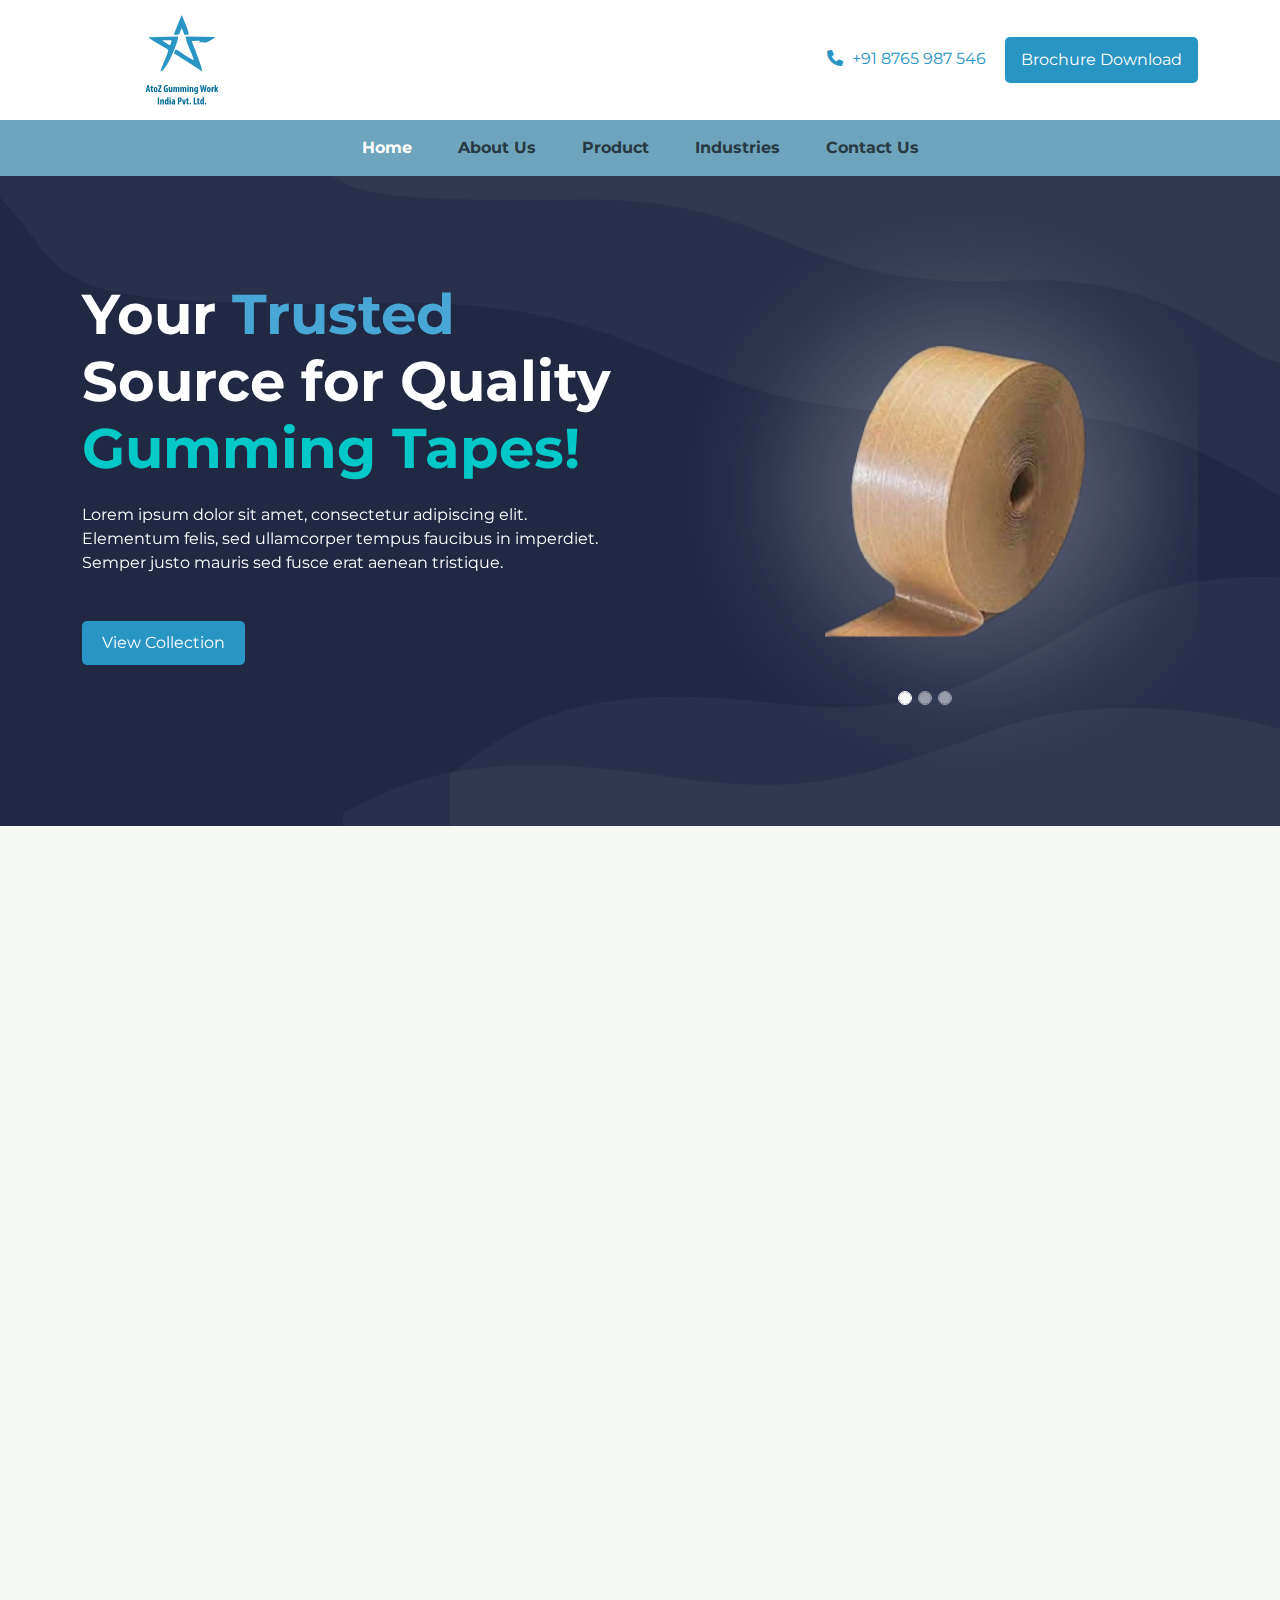
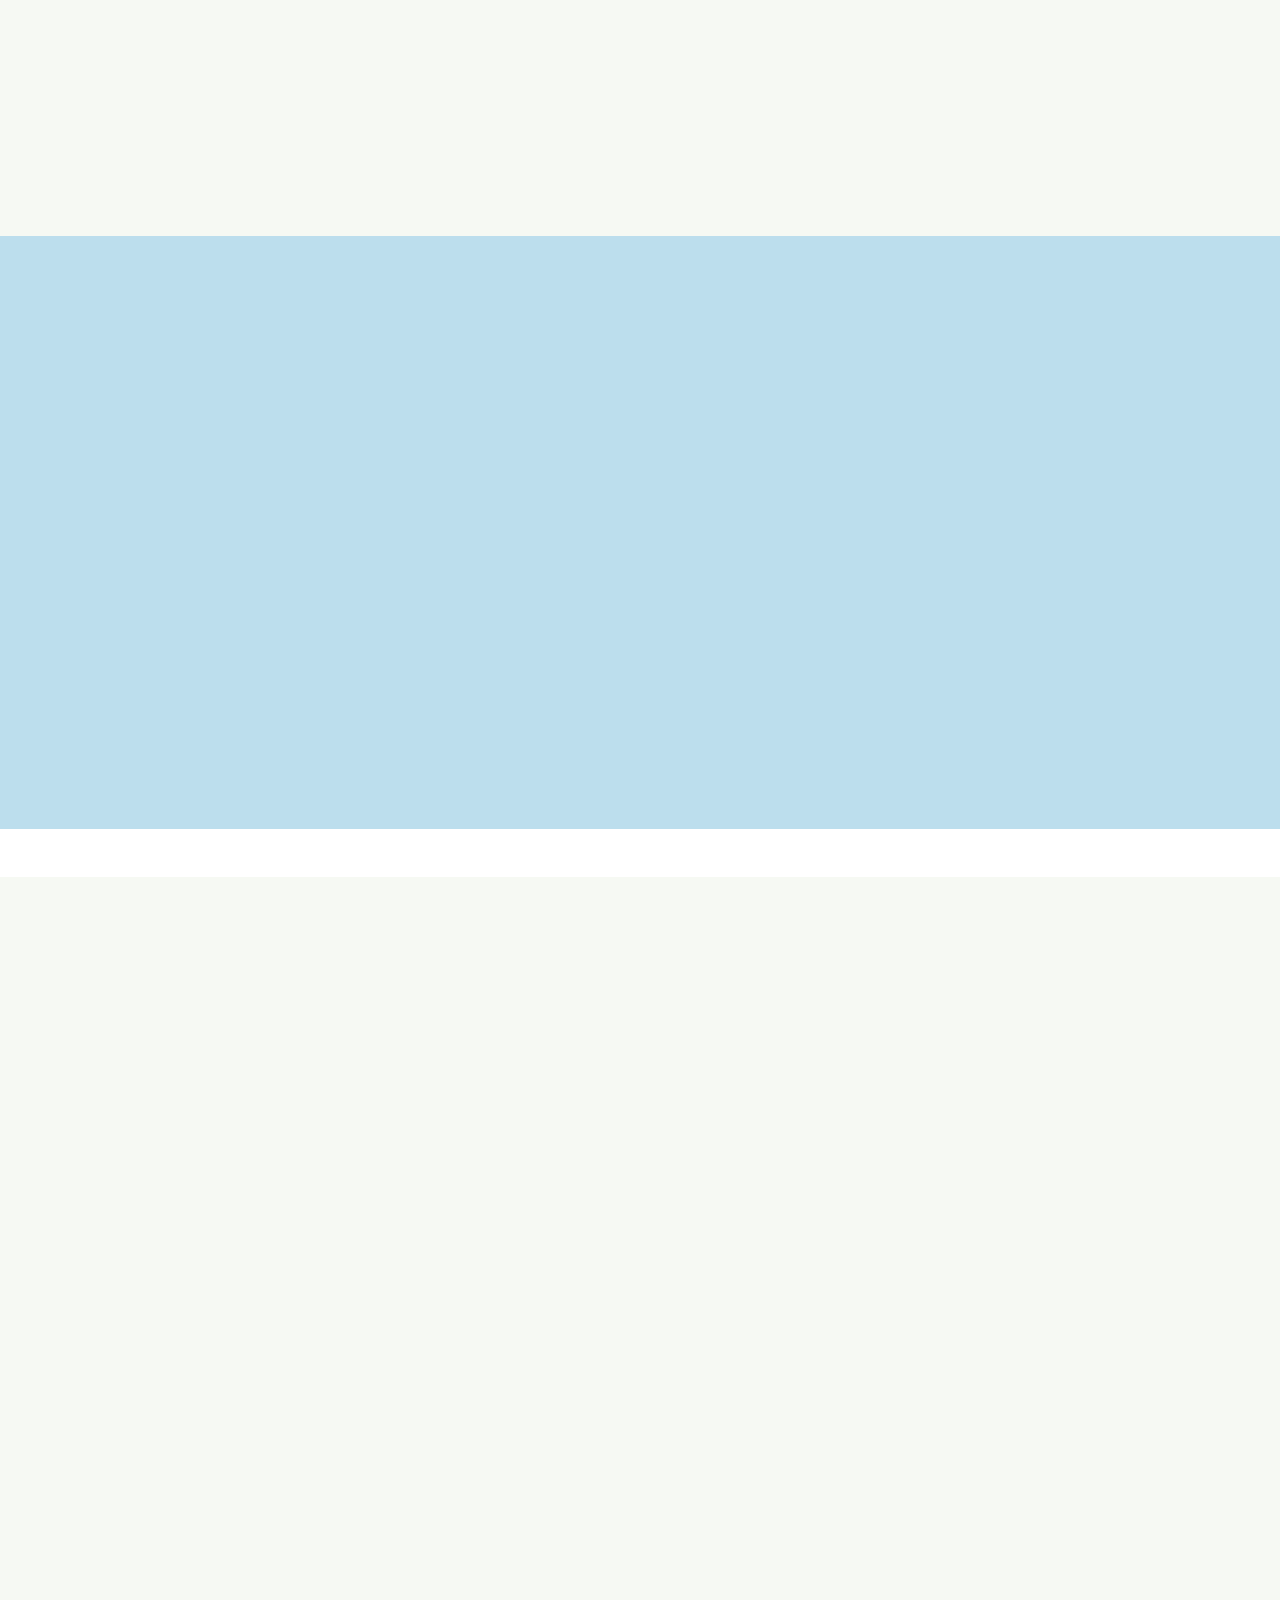
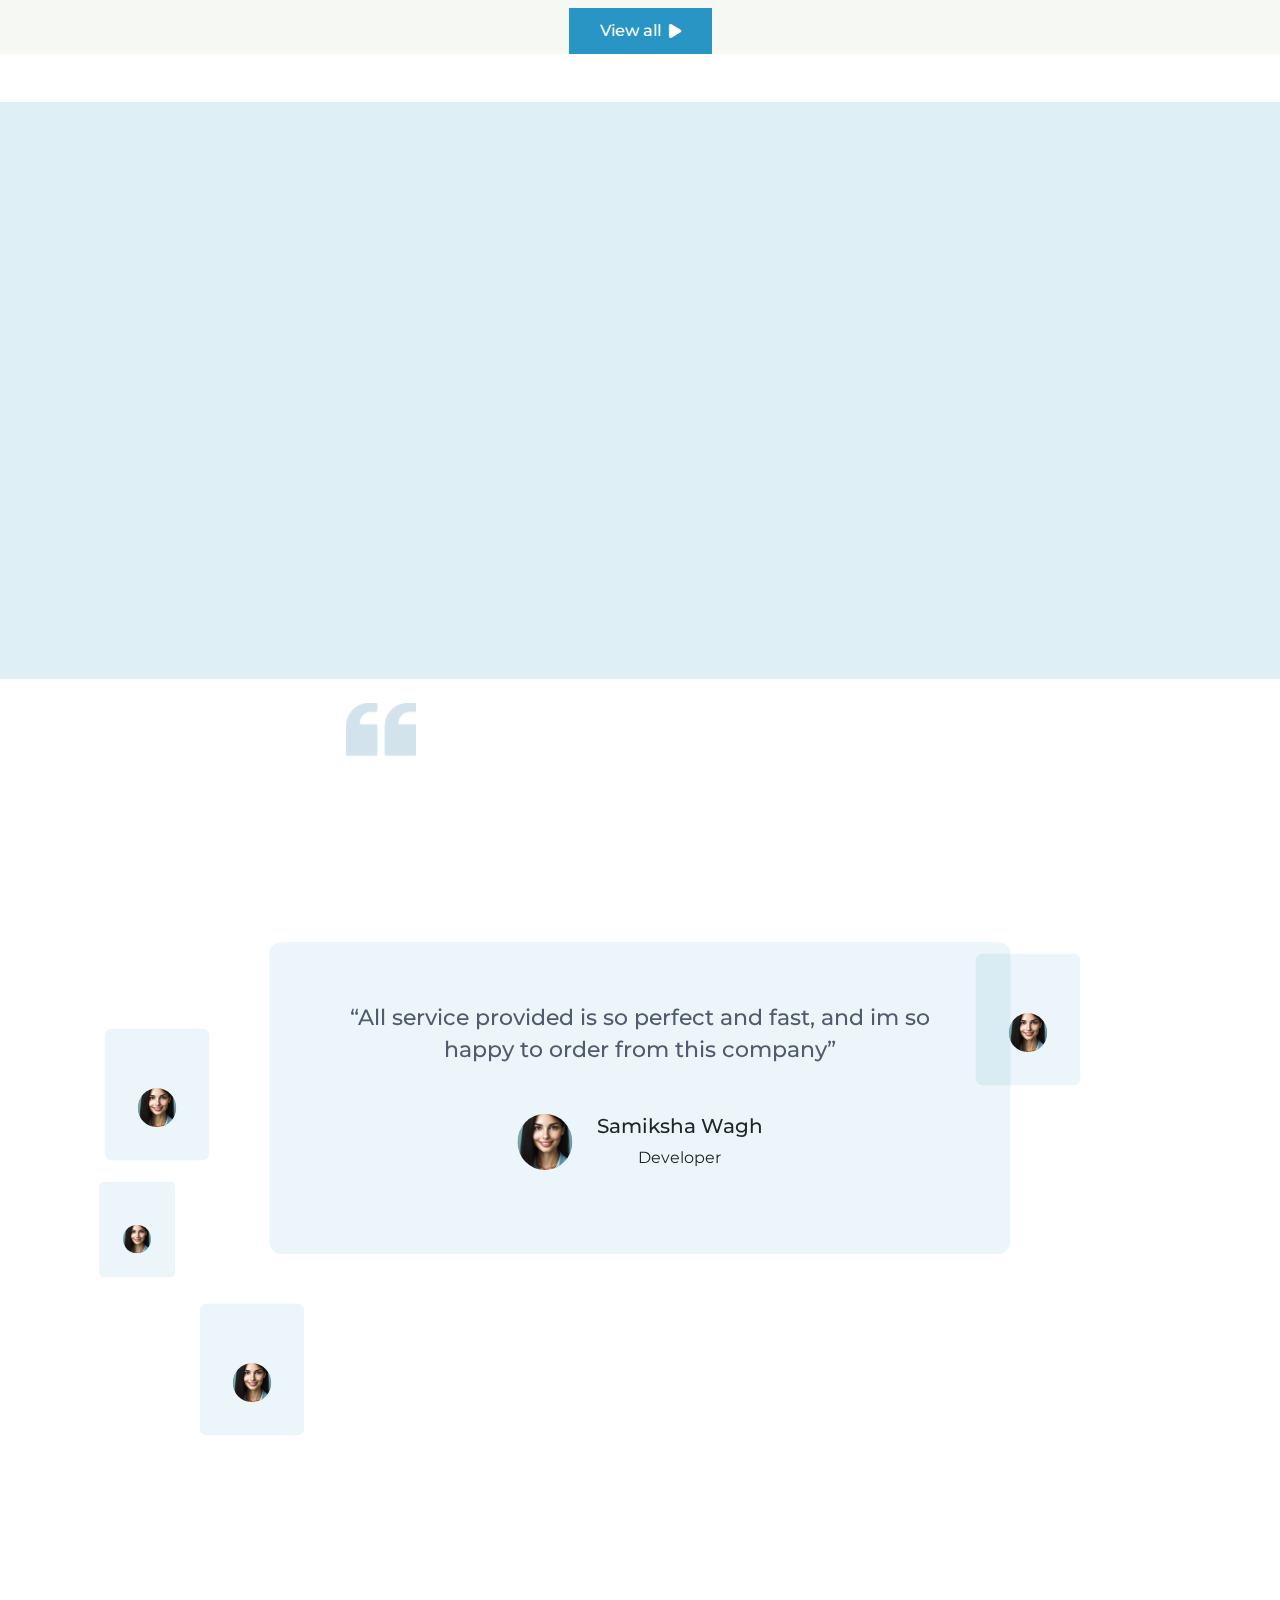
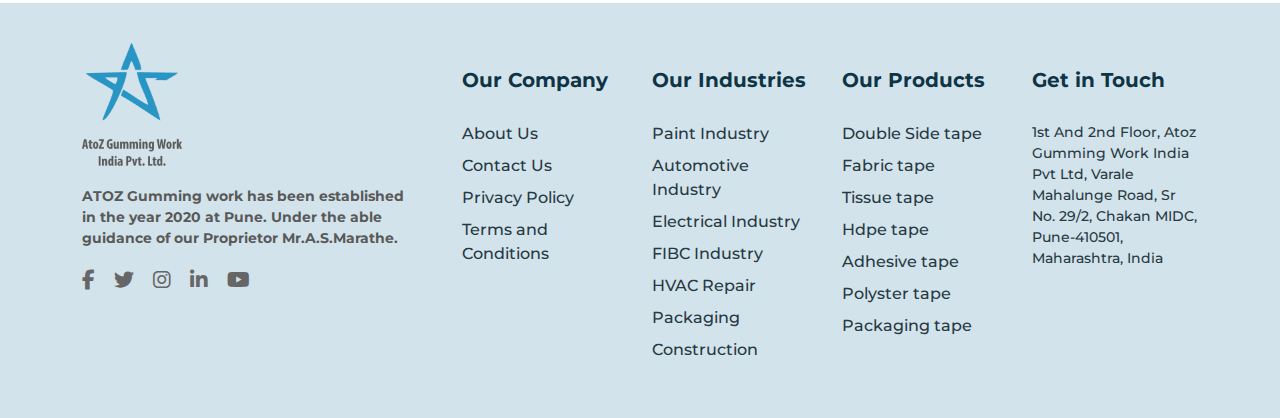
==== index.html @ 35d19d27 "1366 side resloution" ====
<!DOCTYPE html>
<html lang="en">

<head>
    <meta charset="UTF-8">
    <meta name="viewport" content="width=device-width, initial-scale=1.0">
    <title>Gumming Tapes</title>
    <link href="https://cdn.jsdelivr.net/npm/bootstrap@5.3.0-alpha1/dist/css/bootstrap.min.css" rel="stylesheet">
    <link rel="stylesheet" href=" https://cdnjs.cloudflare.com/ajax/libs/font-awesome/6.6.0/css/all.min.css">
    <link rel="stylesheet" href="style.css">
    <!-- AOS Animation CSS -->
    <link href="https://cdn.jsdelivr.net/npm/aos@2.3.4/dist/aos.css" rel="stylesheet">
</head>

<body>

    <!-- Header Top Bar -->
    <div class="container">
        <div class="top-bar d-flex justify-content-between align-items-center">
            <div class="logo">
                <img src="/assets/images/Logo.svg" alt="Logo">
            </div>
            <div>
                <span class="contact-info"><i class="fa fa-phone"></i> +91 8765 987 546</span>
                <a href="#" class="btn btn-brochure">Brochure Download</a>
            </div>
        </div>
    </div>

    <!-- Navbar Section -->
    <nav class="navbar-section navbar navbar-expand-lg">
        <div class="container">
            <button class="navbar-toggler ms-auto" type="button" data-bs-toggle="collapse" data-bs-target="#navbarNav"
                aria-controls="navbarNav" aria-expanded="false" aria-label="Toggle navigation">
                <span class="navbar-toggler-icon"></span>
            </button>
            <div class="collapse navbar-collapse justify-content-center" id="navbarNav">
                <ul class="navbar-nav">
                    <li class="nav-item">
                        <a class="nav-link active" href="index.html">Home</a>
                    </li>
                    <li class="nav-item">
                        <a class="nav-link" href="about-us.html">About Us</a>
                    </li>
                    <li class="nav-item">
                        <a class="nav-link" href="product-page.html">Product</a>
                    </li>
                    <li class="nav-item">
                        <a class="nav-link" href="industry.html">Industries</a>
                    </li>
                    <li class="nav-item">
                        <a class="nav-link" href="contact-us.html">Contact Us</a>
                    </li>
                </ul>
            </div>
        </div>
    </nav>

    <!-- Hero Section -->
    <section class="hero-section">
        <div class="container">
            <div class="row ">
                <div class="col-md-6 text-center text-md-start" data-aos="fade-up">
                    <div class="herotop">
                        <h1 class="head-textusk">Your <span class="trusted">Trusted</span> <br> Source for Quality <br>
                            <span class="gumming">Gumming Tapes!</span></h1>
                        <p>Lorem ipsum dolor sit amet, consectetur adipiscing elit. Elementum felis, sed ullamcorper
                            tempus faucibus in imperdiet. Semper justo mauris sed fusce erat aenean tristique.</p>
                        <button class="btn-view-collection">View Collection</button>
                    </div>
                </div>

                <div class="col-md-6 text-center" data-aos="fade-up">
                    <div id="imageCarousel" class="carousel slide" data-bs-ride="carousel" data-bs-interval="2000">
                        <!-- Carousel Inner with Images -->
                        <div class="carousel-inner">
                            <div class="carousel-item active">
                                <img src="/assets/images/home-img.png" class="image-slid d-block w-100"
                                    alt="Gumming Tape 1">
                            </div>
                            <div class="carousel-item">
                                <img src="/assets/images/home-img.png" class="image-slid d-block w-100"
                                    alt="Gumming Tape 2">
                            </div>
                            <div class="carousel-item">
                                <img src="/assets/images/home-img.png" class="image-slid d-block w-100"
                                    alt="Gumming Tape 3">
                            </div>
                        </div>

                        <!-- Carousel Indicators (White Dots) -->
                        <div class="carousel-indicators">
                            <button type="button" data-bs-target="#imageCarousel" data-bs-slide-to="0" class="active"
                                aria-current="true"></button>
                            <button type="button" data-bs-target="#imageCarousel" data-bs-slide-to="1"></button>
                            <button type="button" data-bs-target="#imageCarousel" data-bs-slide-to="2"></button>
                        </div>
                    </div>
                </div>

            </div>
        </div>
    </section>

    <section class="who-we-are"style="background-color: #F6F9F3;">
        <div class="container">
            <div class="who-title text-center" data-aos="fade-up">
                <h4>Who We Are</h4>
            </div>

            <div class="row align-items-center">
                <div class="col-lg-4 col-md-6 text-center text-md-start" data-aos="fade-up">
                    <div class="who-imgg">
                        <img src="/assets/images/who-we-are1.png" alt="">
                    </div>
                </div>

                <div class="col-lg-8 col-md-6 text-center text-md-start" data-aos="fade-up">
                    <div class="who-we-are-content">
                        <h2 class="who-we-are-title">Your Trusted Gumming Tape Experts!</h2>
                        <p class="who-we-are-text">
                            ATOZ Gumming work has been established in the year 2020 at Pune. Under the able guidance of
                            our Proprietor Mr.A.S.Marathe we have occupied a commendable position in this competitive
                            market. His Brilliant managerial Skills, detailed business knowledge & constant motivation
                            have enabled us to muster numerous patrons for ourselves across the nation.
                        </p>
                    </div>
                </div>
            </div>

            <div class="row ">
                <div class="col-lg-2 col-md-0 text-center text-md-start"></div>

                <div class="col-lg-6 col-md-6 text-center text-md-start" data-aos="fade-up">
                    <div class="who-we-are-content">
                        <h2 class="who-we-are-title">Your Trusted Gumming Tape Experts!</h2>
                        <p class="who-we-are-text">
                            After Late Mr.AS.Marathe he has handover company to Mrs. Rajashree Auti & Mr.Mohan Auti &
                            now the company is converted from sole Propertiership to Pvt Ltd. They are running A TO Z
                            Gumming Work India Pvt Ltd. with the same business ethics as late Mr. A S Marathe.
                        </p>
                    </div>
                </div>

                <div class="col-lg-4 col-md-6 text-center text-md-start" data-aos="fade-up">
                    <div class="who-imgg-next">
                        <img src="/assets/images/who-we-are2.png" alt="">
                    </div>
                </div>
            </div>

        </div>
    </section>

    <section class="quality-section" style="background-color: #BCDEED;">
        <div class="container">

            <div class="row">

                <div class="col-md-5 quality-first pb-md-5" data-aos="fade-up">
                    <div class="who-we-are-content qulity-check text-center">
                        <h2 class="who-we-are-title text-lg-start">Where Quality Meets Affordability</h2>
                        <p class="who-we-are-text text-lg-start">
                            At A TO Z Gumming, We believe in bringing you the best. Discover products curated just for
                            you. Shop with confidence, knowing you’re getting the best value for your money. Experience
                            shopping like never before. From the latest trends to timeless essentials, we bring you
                            products that match your style and budget. Browse our exclusive collections and enjoy
                            special offers, and top-notch customer service.
                        </p>
                    </div>
                </div>

                <div class="col-md-7 p-md-5 quality-second bgimage-quality d-flex justify-content-center"
                    data-aos="fade-up" style="background-image: url(/assets/images/queality.png);">

                    <div class="play-text ">
                        <a href="" class="icon popup-vimeo d-flex justify-content-center align-items-center">
                            <span class="icon-play"><i class="fa fa-play" aria-hidden="true"></i></span>
                        </a>
                        <div class="help-do">
                            <p>How do we help you ?</p>
                        </div>

                    </div>
                </div>

            </div>
        </div>
    </section>

    <section class="product-overview-section" style="background-color: #F6F9F3;">

        <div class="container my-5">
            <div class="product-over-title">
                <div class="who-title product-ove text-center mt-5 mb-5" data-aos="fade-up">
                    <h4>Product Overview</h4>
                </div>

                <div class="who-title product-ove text-center" data-aos="fade-up">
                    <h2>View Our Range Of Categories</h2>
                    <p>Lorem ipsum dolor sit amet, consectetuer adipiscing elit, sed diam nonummy nibh euismod tincidunt
                        ut
                        laoreet dolore magna aliquam.</p>
                </div>
            </div>

            <div class="product-gallary d-flex justify-content-center gap-5" data-aos="fade-up">

                <div class="d-flex position-relative">
                    <img class="img-fluid product-img" src="/assets/images/product1.png" alt="Product 1">
                    <div class="text-overlay">Fabric Tapes</div>
                </div>

                <div class="d-flex flex-column gap-4">
                    <div class="position-relative">
                        <img class="img-fluid product-img-vertical" src="/assets/images/product2.png" alt="Product 2">
                        <div class="text-overlay">Polyester tape</div>
                    </div>
                    <div class="position-relative">
                        <img class="img-fluid product-img-vertical" src="/assets/images/product3.png" alt="Product 3">
                        <div class="text-overlay">Double sided tape</div>
                    </div>
                </div>

                <div class="d-flex position-relative">
                    <img class="img-fluid product-img" src="/assets/images/product4.png" alt="Product 4">
                    <div class="text-overlay">Hdpe Tapes</div>
                </div>

            </div>

            <div class="view-all-btn d-flex justify-content-center item-center">
                <button class="btn btn-view-all">View all<i class="fa fa-play" aria-hidden="true"></i></button>
            </div>

        </div>

    </section>

    <section class="certificate-section" style="background-color: #DFEFF6;">

        <div class="container my-5">
            <div class="product-over-title">
                <div class="who-title product-ove text-center mt-3 mb-3" data-aos="fade-up">
                    <h2 style="color: #124358;"> Certificate</h2>
                </div>
            </div>

            <div class="who-title product-ove text-center" data-aos="fade-up">
                <p style="color: #0E3445;">Lorem ipsum dolor sit amet, consectetuer adipiscing elit, sed diam
                    nonummy
                    nibh euismod tincidunt ut
                    laoreet dolore magna aliquam.
                </p>
            </div>
            <div class="row"data-aos="fade-up">
                <div class="col-6 col-md-3">
                    <div class="certificate-image">
                        <img src="/assets/images/certificate1.png" class="img-fluid" alt="Certificate 1">
                    </div>
                </div>
                <div class="col-6 col-md-3">
                    <div class="certificate-image" >
                        <img src="/assets/images/certificate2.png" class="img-fluid" alt="Certificate 2">
                    </div>
                </div>
                <div class="col-6 col-md-3">
                    <div class="certificate-image">
                        <img src="/assets/images/certificate3.png" class="img-fluid" alt="Certificate 3">
                    </div>
                </div>
                <div class="col-6 col-md-3">
                    <div class="certificate-image">
                        <img src="/assets/images/certificate4.png" class="img-fluid" alt="Certificate 4">
                    </div>
                </div>
            </div>

        </div>

    </section>

    <section class="testimonials-section py-5">
        <div class="container">
            <div class="row">
                <div class="col-md-8 offset-md-2">
                    <div class="testi-title">
                        <div class="who-title product-ove text-center mt-3 mb-3" data-aos="fade-up">
                            <h2 style="color: #124358;">What they are saying about us</h2>
                        </div>
                    </div>

                    <div class="who-title product-ove text-center" data-aos="fade-up">
                        <p style="color: #0E3445;">Brilliant managerial Skills, detailed business knowledge & constant
                            motivation have enabled us to muster numerous patrons for ourselves across the nation. after
                            Late
                            Mr.AS.Marathe he has handover company to Mrs. Rajashree Auti & Mr.Mohan Auti & now the
                            company
                            is
                            converted from sole Propertiership to Pvt Ltd.
                        </p>
                    </div>
                </div>
            </div>



            <div class="testi-wrap">
                <div class="client-single active position-1" id="acv" data-position="position-1">
                    <div class="texti-boxer">
                        <div class="funfun">
                            <div class="client-comment">
                                <h3>“All service provided is so perfect and fast, and im so happy to order from this
                                    company” </h3>
                            </div>
                            <div class="d-flex justify-content-center item-center gap-4 mt-5">

                                <div class="client-img">
                                    <img src="/assets/images/testi1.png" alt="">
                                </div>
                                <div class="client-comment">
                                    <h5>Samiksha Wagh</h5>
                                    <p>Developer</p>
                                </div>
                            </div>
                        </div>

                    </div>
                </div>

                <div class="client-single inactive position-2" data-position="position-2">
                    <div class="texti-boxer">
                        <div class="funfun">
                            <div class="client-comment">
                                <h3>“All service provided is so perfect and fast, and im so happy to order from this
                                    company” </h3>
                            </div>
                            <div class="d-flex justify-content-center item-center gap-4 mt-5">

                                <div class="client-img">
                                    <img src="/assets/images/testi1.png" alt="">
                                </div>
                                <div class="client-comment">
                                    <h5>Samiksha Wagh</h5>
                                    <p>Developer</p>
                                </div>
                            </div>
                        </div>

                    </div>

                </div>

                <div class="client-single inactive position-3" data-position="position-3">
                    <div class="texti-boxer">
                        <div class="funfun">
                            <div class="client-comment">
                                <h3>“All service provided is so perfect and fast, and im so happy to order from this
                                    company” </h3>
                            </div>
                            <div class="d-flex justify-content-center item-center gap-4 mt-5">

                                <div class="client-img">
                                    <img src="/assets/images/testi1.png" alt="">
                                </div>
                                <div class="client-comment">
                                    <h5>Samiksha Wagh</h5>
                                    <p>Developer</p>
                                </div>
                            </div>
                        </div>

                    </div>

                </div>

                <div class="client-single inactive position-4" data-position="position-4">
                    <div class="texti-boxer">
                        <div class="funfun">
                            <div class="client-comment">
                                <h3>“All service provided is so perfect and fast, and im so happy to order from this
                                    company” </h3>
                            </div>
                            <div class="d-flex justify-content-center item-center gap-4 mt-5">

                                <div class="client-img">
                                    <img src="/assets/images/testi1.png" alt="">
                                </div>
                                <div class="client-comment">
                                    <h5>Samiksha Wagh</h5>
                                    <p>Developer</p>
                                </div>
                            </div>
                        </div>

                    </div>
                </div>

                <div class="client-single inactive position-5" data-position="position-5">
                    <div class="texti-boxer">
                        <div class="funfun">
                            <div class="client-comment">
                                <h3>“All service provided is so perfect and fast, and im so happy to order from this
                                    company” </h3>
                            </div>
                            <div class="d-flex justify-content-center item-center gap-4 mt-5">

                                <div class="client-img">
                                    <img src="/assets/images/testi1.png" alt="">
                                </div>
                                <div class="client-comment">
                                    <h5>Samiksha Wagh</h5>
                                    <p>Developer</p>
                                </div>
                            </div>
                        </div>

                    </div>
                </div>

                <div class="client-single inactive position-6" data-position="position-6">
                    <div class="texti-boxer">

                        <div class="client-img">
                            <img src="https://cdn.dribbble.com/users/2132253/avatars/small/1799e2c9badff08058551384763e284c.jpg?1568268299"
                                alt="">
                        </div>
                        <div class="client-comment">
                            <h3>Lorem ipsum dolor sit amet, consectetur adipiscing elit, sed do eiusmod tempor
                                incididunt ut
                                labore et dolore magna aliqua. Ut enim ad minim veniam, quis nostrud exercitation
                                ullamco
                                laboris nisi ut aliquip ex ea commodo consequat. </h3>
                        </div>

                    </div>
                </div>

                <div class="client-single inactive position-7" data-position="position-7">
                    <div class="texti-boxer">

                        <div class="client-img">
                            <img src="https://cdn.dribbble.com/users/2132253/avatars/small/1799e2c9badff08058551384763e284c.jpg?1568268299"
                                width="40px" alt="">
                        </div>
                        <div class="client-comment">
                            <h3>Lorem ipsum dolor sit amet, consectetur adipiscing elit, sed do eiusmod tempor
                                incididunt ut
                                labore et dolore magna aliqua. Ut enim ad minim veniam, quis nostrud exercitation
                                ullamco
                                laboris nisi ut aliquip ex ea commodo consequat. </h3>
                        </div>
                    </div>
                </div>

            </div>


        </div>
    </section>

    <!-- Footer -->
    <footer class="footer">
        <div class="container">
            <div class="row">
                <!-- Logo and Company Info -->
                <div class="col-lg-4 col-md-12 col-12 footer-logo">
                    <img src="assets/images/footer-logo.png" alt="AtoZ Logo">

                    <p style="font-weight: 700; margin-top: 20px;color: #595959; padding-right: 20px;">ATOZ Gumming work
                        has been established
                        in the year 2020 at Pune. Under the able guidance of our
                        Proprietor Mr.A.S.Marathe.</p>
                    <div class="social-icons">
                        <a href="#" target="_blank"><i class="fab fa-facebook-f"></i></a>
                        <a href="#" target="_blank"><i class="fab fa-twitter"></i></a>
                        <a href="#" target="_blank"><i class="fab fa-instagram"></i></a>
                        <a href="#" target="_blank"><i class="fab fa-linkedin-in"></i></a>
                        <a href="#" target="_blank"><i class="fab fa-youtube"></i></a>
                    </div>
                </div>

                <!-- Footer Links -->
                <div class="col-lg-2 col-md-3 col-6 footer-columns">
                    <h5>Our Company</h5>
                    <ul>
                        <li><a href="#">About Us</a></li>
                        <li><a href="#">Contact Us</a></li>
                        <li><a href="#">Privacy Policy</a></li>
                        <li><a href="#">Terms and Conditions</a></li>
                    </ul>
                </div>

                <div class="col-lg-2 col-md-3 col-6 footer-columns">
                    <h5>Our Industries</h5>
                    <ul>
                        <li><a href="#">Paint Industry</a></li>
                        <li><a href="#">Automotive Industry</a></li>
                        <li><a href="#">Electrical Industry</a></li>
                        <li><a href="#">FIBC Industry</a></li>
                        <li><a href="#">HVAC Repair</a></li>
                        <li><a href="#">Packaging</a></li>
                        <li><a href="#">Construction</a></li>
                    </ul>
                </div>

                <div class="col-lg-2 col-md-3 col-6 footer-columns">
                    <h5>Our Products</h5>
                    <ul>
                        <li><a href="#">Double Side tape</a></li>
                        <li><a href="#">Fabric tape</a></li>
                        <li><a href="#">Tissue tape</a></li>
                        <li><a href="#">Hdpe tape</a></li>
                        <li><a href="#">Adhesive tape</a></li>
                        <li><a href="#">Polyster tape</a></li>
                        <li><a href="#">Packaging tape</a></li>
                    </ul>
                </div>

                <div class="col-lg-2 col-md-3 col-6 footer-info">
                    <h5>Get in Touch</h5>
                    <p>1st And 2nd Floor, Atoz Gumming Work India Pvt Ltd, Varale Mahalunge Road, Sr No. 29/2, Chakan
                        MIDC, Pune-410501, Maharashtra, India</p>
                </div>
            </div>
        </div>
    </footer>


    <!-- Bootstrap JS -->
    <script src="https://cdn.jsdelivr.net/npm/bootstrap@5.3.0-alpha1/dist/js/bootstrap.bundle.min.js"></script>
    <!-- AOS Animation JS -->
    <script src="https://cdn.jsdelivr.net/npm/aos@2.3.4/dist/aos.js"></script>
    <script src="https://cdnjs.cloudflare.com/ajax/libs/jquery/3.2.1/jquery.min.js"></script>
    <script>
        // Initialize AOS
        AOS.init();

        // Activate navbar tab on click
        const navLinks = document.querySelectorAll('.nav-link');
        navLinks.forEach(link => {
            link.addEventListener('click', function () {
                navLinks.forEach(nav => nav.classList.remove('active'));
                this.classList.add('active');
            });
        });
    </script>


    <script>
        $(document).ready(function () {

            $('.client-single').on('click', function (event) {
                event.preventDefault();

                var active = $(this).hasClass('active');

                var parent = $(this).parents('.testi-wrap');

                if (!active) {
                    var activeBlock = parent.find('.client-single.active');

                    var currentPos = $(this).attr('data-position');

                    var newPos = activeBlock.attr('data-position');

                    activeBlock.removeClass('active').removeClass(newPos).addClass('inactive').addClass(currentPos);
                    activeBlock.attr('data-position', currentPos);

                    $(this).addClass('active').removeClass('inactive').removeClass(currentPos).addClass(newPos);
                    $(this).attr('data-position', newPos);

                }
            });

        }(jQuery));
    </script>

</body>

</html>
---- style.css ----
@import url('https://fonts.googleapis.com/css2?family=Montserrat:ital,wght@0,100..900;1,100..900&display=swap');

body {
    padding: 0;
    margin: 0;
    font-family: "Montserrat", sans-serif;
    box-sizing: border-box;
}

/* Header top bar */

.butts-foro {
    display: flex;
    justify-content: space-between;
}

.btn-inquiry,
.btn-tds {
    margin-right: 10px;
}


.top-bar {
    height: 120px;
}

.logo img {
    width: 200px;
    height: auto;
}

.top-bar .contact-info {
    color: #2895C4;

    margin-right: 15px;
    display: inline-block;
}

.top-bar .contact-info i {
    margin-right: 5px;
}

.top-bar .btn-brochure {
    background-color: #2895C4;
    color: white;
    border-radius: 5px;
    padding: 10px 15px;
}

/* Navbar section */
.navbar-section {
    background-color: #6EA4BD;

}

.navbar-nav .nav-link {
    color: #273942;
    margin: 0 15px;
    font-weight: bold;
}

.navbar-nav .nav-link.active {
    font-weight: bold;
    border-radius: 5px;
    color: #fff;
}

/* Hero section */
.hero-section {
    background-color: #212844;
    height: 650px;
    color: white;
    padding: 50px 0;
    background-image: url(/assets/images/Background.png);
    background-size: cover;
    background-repeat: no-repeat;
    background-position: center;

}


.carousel-indicators [data-bs-target] {
    background-color: white;
    width: 12px;
    height: 12px;
    border-radius: 50%;
    margin: 3px;
    border: 1px solid white;
    opacity: 0.5;
}

.herotop {
    margin-top: 55px;
}

.carousel-inner {
    position: relative;
    width: 100%;
    margin-top: -50px;
    overflow: hidden;
}

.carousel-indicators .active {
    background-color: white;
    opacity: 1;
}

.carousel-indicators {
    bottom: 80px;
}


.hero-section h1 {
    font-size: 3.5rem;
    font-weight: 700;
}

.hero-section h1 .trusted {
    color: #48A7D4;

}

.hero-section h1 .gumming {
    color: #02C8C8;

}

.hero-section p {
    margin-top: 20px;
    font-size: 1rem;
}

.hero-section .btn-view-collection {
    margin-top: 30px;
    padding: 10px 20px;
    background-color: #2895C4;
    border: none;
    color: white;
    border-radius: 5px;
}

.image-container img {
    width: 100%;
    height: auto;
}


/* <<<<<<<<< Who We Are >>>>>>>>>>>>>>> */

.who-we-are {
    padding: 50px 0;
    /* margin-top: 30px; */
}

.who-we-are-content {
    display: flex;
    flex-direction: column;
    /* justify-content: center; */
    margin-top: 30px;
    height: 100%;
}

.play-text {

    display: flex;
    flex-direction: column;
    justify-content: center;
    align-items: center;
    gap: 12px;

}

h2.who-we-are-title {
    color: #0E3445;
}

.who-imgg img {
    max-width: 100%;
    height: auto;
    z-index: 1500;
    position: relative;
}


.who-we-are-title {
    font-size: 2.5rem;
    font-weight: bold;
    margin-bottom: 20px;
}

.who-we-are-text {
    font-size: 1.1rem;
    line-height: 1.6;
    color: #426271;
}

.who-title h4 {
    font-weight: 700;
    color: #124358;
}

.who-imgg {
    position: relative;
}

.who-we-are .who-imgg:after {
    content: "";
    position: absolute;
    width: 255px;
    height: 217px;
    background-image: url("/assets/images/who-dots.png");
    background-size: contain;
    background-repeat: no-repeat;
    right: 155px;
    top: 370px;
}

.who-imgg-next img {
    height: auto;
    width: 100%;
    position: relative;
    z-index: 1500;
}


.who-we-are .who-imgg-next:after {
    content: "";
    position: absolute;
    width: 255px;
    height: 217px;
    background-image: url("/assets/images/who-dots2.png");
    background-size: contain;
    background-repeat: no-repeat;
    left: 250px;
    margin-top: 185px;


}


/* <<<<<<<<< Who We Are End>>>>>>>>>>>>>>> */

.bgimage-quality {
    background-size: auto;
    background-repeat: no-repeat;
    background-position: center;
}

.bgimage-quality .icon {
    width: 60px;
    height: 60px;
    background: #FFFFFF;
    -webkit-animation: pulse 2s infinite;
    animation: pulse 2s infinite;
    -webkit-border-radius: 50%;
    -moz-border-radius: 50%;
    -ms-border-radius: 50%;
    border-radius: 50%;
}

section.quality-section {
    padding: 65px 0;
}

.help-do p {
    color: #000000;
    font-size: 20px;
    font-weight: 700;
}


@media (max-width: 768px) {
    .hero-section h1 {
        font-size: 1.8rem;
    }

    .hero-section p {
        font-size: 0.9rem;
    }

    .top-bar .contact-info,
    .top-bar .btn-brochure {
        font-size: 0.8rem;
    }
}

/* Toggle button styling for mobile */
.navbar-toggler {
    border: none;
    outline: none !important;
    padding: 8px;
    color: white;
    border-radius: 50%;
}

.navbar-toggler-icon {

    width: 24px;
    height: 24px;
}

/* <<<<<<<<<<<Product Overview >>>>>>>>>>>>>>> */

.product-ove h2 {
    color: #273942;
    font-weight: 700;
}

.product-ove p {
    color: #426271;
}

.product-img {

    border-radius: 14px;
    width: 100%;
    height: auto;
}

.product-img-vertical {

    border-radius: 14px;
}

.product-card:hover {
    transform: scale(1.05);
    transition: all 0.3s ease;
}


.view-all-btn {
    margin-top: 20px;
    text-align: center;
}

.product-card.text-center {
    padding: 40px;
}

.position-relative {
    position: relative;
}

.product-gallary {
    margin-top: 60px;
    margin-bottom: 45px;
}

.text-overlay {
    position: absolute;
    bottom: 10px;
    left: 50%;
    transform: translateX(-50%);
    color: white;
    padding: 5px 10px;
    font-weight: 500;
    font-size: 1.5rem;
    text-align: center;
    width: 100%;
}

.product-overview-section {
    position: relative;
}

.product-overview-section::after {
    content: '';
    position: absolute;
    top: 0;
    left: 3%;
    background-image: url('/assets/images/dots3.png');
    width: 90px;
    height: 275px;
    background-size: cover;
    opacity: 0.5;
    z-index: -1;
}

.product-gallary::after {
    content: '';
    position: absolute;
    bottom: 0;
    right: 50px;
    top: 70%;
    background-image: url(/assets/images/dots3.png);
    width: 90px;
    height: 270px;
    background-size: cover;
    opacity: 0.5;
    z-index: -1;
}

button.btn.btn-view-all {
    border: 1px solid #2895C4;
    padding: 10px 30px;
    background: #2895C4;
    border-radius: 0px;
    color: #fff;
    gap: 8px;
    display: flex;
    align-items: center;
    font-weight: 500;
}


@media (max-width: 768px) {
    .text-overlay {
        font-size: 0.8rem;
    }
}

@media (max-width: 576px) {
    .text-overlay {
        font-size: 0.7rem;
    }
}



/* <<<<<<<<<<<Product Overview >>>>>>>>>>>>>>> */

/* <<<<<<<<<<<Certification Start>>>>>>>>>>>>>>> */

section.certificate-section {
    padding: 25px;
}

.certificate-image img {
    position: relative;
    width: 100%;
    height: auto;
    bottom: 0;
}


/* <<<<<<<<<<<Certification End>>>>>>>>>>>>>>> */

/* <<<<<<<<<<<testimonials-section>>>>>>>>>>>>>>> */


.testi-title::after {
    content: "";
    background-image: url('/assets/images/quote.png');
    background-size: contain;
    background-repeat: no-repeat;
    position: absolute;
    top: -40px;
    left: 10%;
    width: 70px;
    height: 70px;
    z-index: 1;
}

.testi-title {
    position: relative;
}

.testi-wrap {
    position: relative;
    height: 725px;
    margin-top: -80px;
}

.client-single {
    margin-top: 20px;
    text-align: center;
    position: absolute;
    -webkit-transition: all 1s ease;
    transition: all 1s ease;
}

.texti-boxer {
    border-radius: 12px;
    padding: 20px;
}

.client-info,
.client-comment {
    -webkit-transition: all 0.3s ease;
    transition: all 0.3s ease;
}

.client-single {
    &.inactive {

        .client-comment,
        .client-info {
            display: none;
        }

        .client-comment,
        .client-info {
            opacity: 0;
            visibility: hidden;
        }
    }

    &.position-1 {
        -webkit-transform: scale(0.65);
        transform: scale(0.65);
    }

    &.position-2 {
        left: -40px;
        top: 105px;
    }

    &.position-3 {
        left: -60px;
        top: 240px;
        -webkit-transform: scale(0.4) !important;
        transform: scale(0.4) !important;
    }

    &.position-4 {
        left: 55px;
        top: 380px;
    }

    &.position-5 {
        top: 30px;
        right: 55px;
        background-color: transparent !important;
    }

    &.position-6 {
        top: 225px;
        right: -40px;
    }

    &.position-7 {
        top: 400px;
        right: 45px;
        -webkit-transform: scale(0.4) !important;
        transform: scale(0.4) !important;
    }

    &.active {
        top: 10%;
        left: 50%;
        -webkit-transform: translateX(-50%);
        transform: translateX(-50%);
        z-index: 10;
        width: 70%;

        .client-comment,
        .client-info {
            -webkit-transition-delay: 0.6s;
            transition-delay: 0.6s;
        }
    }

    .position-5 {
        top: 30px;
        right: 35px;

    }

    &:not(.active) {
        -webkit-transform: scale(0.55);
        transform: scale(0.55);
        z-index: 99;
    }


    .client-img img {
        width: 70px;
        border-radius: 50%;
        /* border: 8px solid #d1e9ff; */
        cursor: pointer;
    }

    &.active .client-img img {
        max-width: 55px;
        margin: 0 auto 24px;
        border: 0;
    }
}

.client-comment {


    h3 {
        font-size: 22px;
        line-height: 32px;
        color: #505b6d;
    }

    span i {
        font-size: 60px;
        color: #0084ff;
        margin: 40px 0 24px;
        display: inline-block;
    }
}

.client-info {
    h3 {
        color: #000;
        font-weight: 600;
        margin-bottom: 4px;
    }

    p {
        color: #0084ff;
        text-transform: uppercase;
    }
}


.funfun {
    background: #0985AD14;
    border-radius: 12px;
    padding: 60px;
}

@media only screen and (min-width: 768px) and (max-width: 991px) {
    #testimonial-area .section-heading h2 {
        font-size: 30px;
    }

    .client-comment h3 {
        font-size: 18px;
        line-height: 28px;
    }

    .client-single.active {
        width: 60%;
    }

    .product-gallary.d-flex.justify-content-center.gap-5 {
        display: flex;
        flex-direction: column !important;
        align-items: center !important;
    }

    .client-single:not(.active) {
        -webkit-transform: scale(0.55);
        transform: scale(0.35);
    }

    .client-single.position-3,
    .client-single.position-7 {
        -webkit-transform: scale(.30) !important;
        transform: scale(.30) !important;
    }

    .client-single.active .client-img img {
        max-width: 100px;
    }

    .client-single.active .client-img::before {
        padding: 5px;
        width: 55px;
        height: 55px;
        top: -4px;
        left: 6px;
    }

    .client-single.active .client-img {
        width: 55px;
        height: 55px;
    }

    .testi-wrap {
        height: 580px;
    }

    #testimonial-area {
        padding: 100px 0 0;
    }
}

@media only screen and (min-width: 480px) and (max-width: 767px) {
    #testimonial-area .section-heading h2 {
        font-size: 30px;
    }

    .client-comment h3 {
        font-size: 14px;
        line-height: 26px;
    }

    .client-single.active {
        width: 60%;
    }

    .client-comment span i {
        font-size: 40px;
    }

    .client-single:not(.active) {
        -webkit-transform: scale(0.55);
        transform: scale(0.35);
    }

    .client-single.position-5,
    .client-single.position-7 {
        right: 0;
    }

    .client-single.position-4 {
        left: 0;
    }

    .client-single.position-3,
    .client-single.position-7 {
        -webkit-transform: scale(.30) !important;
        transform: scale(.30) !important;
    }

    .client-single.active .client-img img {
        max-width: 80px;
    }

    .client-single.active .client-img::before {
        padding: 5px;
        width: 88px;
        height: 88px;
        top: -4px;
        left: 16px;
    }

    .client-single.active .client-img {
        width: 120px;
        height: 100px;
    }

    .testi-wrap {
        height: 630px;
    }
}

@media only screen and (min-width: 360px) and (max-width: 479px) {
    #testimonial-area .section-heading h2 {
        font-size: 30px;
        line-height: 40px
    }

    .client-comment h3 {
        font-size: 14px;
        line-height: 26px;
    }

    .client-single.active {
        width: 80%;
    }

    .client-comment span i {
        font-size: 40px;
    }

    .client-single:not(.active) {
        -webkit-transform: scale(0.25);
        transform: scale(0.25);
    }

    .client-single.position-5,
    .client-single.position-7,
    .client-single.position-6 {
        right: -70px;
    }

    .client-single.position-4 {
        left: -60px;
    }

    .client-single.position-3 {
        left: -75px;
    }

    .client-single.position-3,
    .client-single.position-7 {
        -webkit-transform: scale(.25) !important;
        transform: scale(.25) !important;
    }

    .client-single.active .client-img img {
        max-width: 80px;
    }

    .client-single.active .client-img::before {
        padding: 5px;
        width: 45px;
        height: 45px;
        top: -4px;
        left: 16px;
    }

    .client-single.active .client-img {
        width: 55px;
        height: 55px;
    }

    .testi-wrap {
        height: 600px;
    }
}

@media only screen and (min-width: 320px) and (max-width: 359px) {
    #testimonial-area .section-heading h2 {
        font-size: 30px;
    }

    .client-comment h3 {
        font-size: 14px;
        line-height: 26px;
    }

    .client-single.active {
        width: 80%;
    }

    .client-comment span i {
        font-size: 40px;
    }

    .client-single:not(.active) {
        -webkit-transform: scale(0.25);
        transform: scale(0.25);
    }

    .client-single.position-5,
    .client-single.position-7,
    .client-single.position-6 {
        right: -70px;
    }

    .client-single.position-4 {
        left: -60px;
    }

    .client-single.position-3 {
        left: -75px;
    }

    .client-single.position-3,
    .client-single.position-7 {
        -webkit-transform: scale(.25) !important;
        transform: scale(.25) !important;
    }

    .client-single.active .client-img img {
        max-width: 80px;
    }

    .client-single.active .client-img::before {
        padding: 5px;
        width: 45px;
        height: 45px;
        top: -4px;
        left: 16px;
    }

    .client-single.active .client-img {
        width: 55px;
        height: 55px;
    }

    .testi-wrap {
        height: 550px;
    }
}


/* <<<<<<<<<<<testimonials-section End>>>>>>>>>>>>>>> */




/* <<<<<<<<<<<About US Start>>>>>>>>>>>>>>> */



.abouttop h1 {
    font-size: 60px;
    font-weight: bold;
}

.abouttop p {
    font-size: 20px;
    margin-bottom: 20px;
    font-weight: 600;
}

.breadcrumb {
    background: transparent;
}

.breadcrumb-item a {
    font-size: 20px;
    color: #fff;
    text-decoration: none;
}

.breadcrumb-item.active {
    color: #2895C4;
    font-weight: 700;
    font-size: 20px;
}

.breadcrumb-item+.breadcrumb-item::before {
    float: left;
    padding-right: var(--bs-breadcrumb-item-padding-x);
    color: var(--bs-breadcrumb-divider-color);
    content: var(--bs-breadcrumb-divider, "") !important;
}

.about-banner-section {
    position: relative;
    background: url('/assets/images/about-banner.jpg') no-repeat center center/cover;
    height: 650px;
    color: white;
}

.about-banner-section::before {
    content: "";
    position: absolute;
    top: 0;
    right: 0;
    bottom: 0;
    left: 0;
    background: rgba(0, 0, 0, 0.5);
}

.who-we-are-section {
    position: relative;
}

.head-title-f h1 {
    font-weight: 700;
    color: #333333;
}

.timeline-item {
    display: flex;
    margin-bottom: 50px;
}

.circle-image img {
    width: 90%;
    height: auto;
}


.content h2 {

    font-weight: bold;
    margin-bottom: 15px;
    color: #0E3445;
}

.content p {
    font-size: 16px;
    color: #537B8E;
    text-align: start;
}

h4.maani-title {
    font-weight: 700;
    color: #0E3445;
    margin-bottom: 0px;
}

p.maani-text {
    font-weight: 500;
    color: #0E3445;
}

.manufacturer-section {
    background-color: #f9f9f9;

}

.icon-container {
    display: flex;
    justify-content: center;
    align-items: center;
    height: 100px;

}

.icon-image {
    max-width: 50px;
    max-height: 50px;
}

.about-pic-container img {
    width: 100%;
    height: auto;
}

.about-pic-container {
    position: relative;
}

.image-on-text {
    position: absolute;
    top: 25px;
    right: 18px;
    background-color: #2895C4;
    color: white;
    padding: 5px 10px;
    font-size: 1rem;
    border-radius: 0px;
    font-weight: bold;
}



@media (max-width: 768px) {
    .timeline-item {
        flex-direction: column;
        text-align: center;
    }

}



/* <<<<<<<<<<<About US Start>>>>>>>>>>>>>>> */

/* <<<<<<<<<<<Our Product Start>>>>>>>>>>>>>>> */

.our-product-section {
    position: relative;
    background: url('/assets/images/product-banner.jpg') no-repeat center center/cover;
    height: 650px;
    color: white;
}

.our-product-section::before {
    content: "";
    position: absolute;
    top: 0;
    right: 0;
    bottom: 0;
    left: 0;
    background: rgba(0, 0, 0, 0.5);
}

.form-check {
    margin-bottom: 14px !important;
}

.product-section {
    background-color: #f8f9fa;
}

.product-section h4 {
    margin-bottom: 20px;
    color: #2A254B;
    font-weight: 600;
}

.input-group .form-control {
    border-top-left-radius: 25px;
    border-bottom-left-radius: 25px;
}

.form-check-input:checked {
    background-color: #20779D;
    border-color: #20779D;
    outline: none !important;
}

label.form-check-label {
    color: #20779D;
    font-weight: 600;
}

.input-group .input-group-text {
    border-top-right-radius: 25px;
    border-bottom-right-radius: 25px;
    background-color: #20779D;
    color: #fff;
}

.input-group .fas.fa-search {
    font-size: 1.2rem;
}

.product-section .img-fluid {
    max-width: 100%;
    height: auto;
    margin-bottom: 10px;
}

#product-filters {
    position: -webkit-sticky;
    position: sticky;
    top: 20px;
    height: 100vh;
    z-index: 100;
    background-color: #fff;
    padding: 30px 40px;
    overflow: hidden;

}

#product-list {
    height: 100vh;
    overflow-y: scroll;
    -ms-overflow-style: none;
    scrollbar-width: none;
}

#product-list::-webkit-scrollbar {
    display: none;
}

.showing-product h6 {
    color: #0E3445;
    font-weight: 700;
}

#product-filters::-webkit-scrollbar {
    display: none;
}

@media (max-width: 768px) {
    #product-filters {
        position: relative;
        top: auto;
        height: auto;
    }
}



#product-filters {
    position: -webkit-sticky;
    position: sticky;
    top: 20px;
    height: 100vh;
    overflow-y: auto;
    z-index: 100;
    background-color: #FFFFFF;
    padding: 30px 40px;
}


#product-list {
    height: 100vh;
    overflow-y: scroll;
    -ms-overflow-style: none;
    scrollbar-width: none;
}


#product-list::-webkit-scrollbar {
    display: none;
}



@media (max-width: 768px) {
    #product-filters {
        position: relative;
        top: auto;
        height: auto;
    }
}

.pagination-container {
    margin-top: 20px;
}

/* Pagination General Style */
.pagination .page-link {
    color: #0E3445;
    border: none;
    border-radius: 25px;
    padding: 8px 10px;
    margin: 0 5px;
    background-color: transparent;
}

/* Previous and Next Buttons */
.pagination .page-link[aria-label="Previous"],
.pagination .page-link[aria-label="Next"] {
    border-radius: 25px;
    padding: 10px 25px;
    background-color: #fff;
    color: #0E3445;
    box-shadow: 0 4px 6px rgba(0, 0, 0, 0.1);
}


.pagination .page-link[aria-label="Previous"]:hover,
.pagination .page-link[aria-label="Next"]:hover {
    background-color: #2895C4;
    color: white;
    box-shadow: 0 4px 6px rgba(0, 0, 0, 0.1);
}

.pagination .active .page-link {
    background-color: #2895C4;
    color: #fff;
    padding: 10px 46px;
    border-radius: 25px;
}


.pagination .page-link:focus {
    outline: none;
}

.red-double img {
    transition: transform 0.3s ease-in-out;
}

.red-double img:hover {
    transform: scale(1.1);
}

.input-group:focus {
    outline: none !important;
}


.pagination .page-item {
    margin-right: 10px;
}


@media (max-width: 768px) {


    .pagination .page-link {
        padding: 8px 15px;
    }


    .pagination .page-link[aria-label="Previous"],
    .pagination .page-link[aria-label="Next"] {
        padding: 8px 20px;
    }


    .pagination .active .page-link {
        padding: 8px 30px;
    }
}

@media (max-width: 576px) {

    .pagination .page-link {
        padding: 6px 10px;
    }

    .pagination .page-item {
        margin-right: 5px;
    }

    .pagination .page-link[aria-label="Previous"],
    .pagination .page-link[aria-label="Next"] {
        padding: 6px 12px;
        font-size: 14px;
    }

    .product-de-tite {
        text-align: center;
        margin-top: 30px;
    }

    .pagination .active .page-link {
        padding: 6px 15px;
        font-size: 14px;
    }
}


/* <<<<<<<<<<<Our Product End>>>>>>>>>>>>>>> */

/* <<<<<<<<<<<Our Product-Details Start>>>>>>>>>>>>>>> */

.product-container {
    background-color: #fff;
    padding: 20px;
    height: 100%;
    border-radius: 10px;
    box-shadow: 0 2px 10px rgba(0, 0, 0, 0.1);
}

.thumbnail img {
    width: 100%;
    border: 1px solid #dee2e6;
    border-radius: 5px;
    margin-bottom: 20px;
    cursor: pointer;

}

.thumbnail {
    cursor: pointer;
    transition: transform 0.2s;

}

.thumbnail:hover {
    transform: scale(1.1);

}

.text-barder-for {
    border-bottom: 1px solid rgba(221, 221, 221, 1);
    margin-bottom: 30px;
}

.main-image img {
    width: 78%;
    height: 100%;
    border-radius: 10px;
}

.text-dbf {
    margin-bottom: 30px;
}

.similar-pro img {
    width: 100%;
    height: auto;
}

/* .product-details {
    margin-top: 20px;
} */

.sapan span {
    color: rgba(64, 64, 64, 1);
    font-weight: 600;
}

button.btn.btn-primary.btn-inquiry {
    width: 100%;
    background: rgba(40, 149, 196, 1);
    border: none;
    font-weight: 500;
    padding: 12px;
    border-radius: 5px;
}

button.btn.btn-tds {
    border: 1px solid rgba(40, 149, 196, 1);
    color: rgba(40, 149, 196, 1);
    font-weight: 500;
    background: transparent;
    padding: 12px;
    border-radius: 5px;
}

.product-details h2 {
    margin-bottom: 10px;
}

.butts-foro {
    display: flex;
    flex-direction: column;
    gap: 16px;
}

section.product-details.second-one {
    padding: 40px 0px;
}

.doubled-date h2 {
    color: rgba(61, 61, 61, 1);
    font-weight: 700;
    margin-bottom: 30px;
}

.single-date p {
    color: rgba(87, 87, 87, 1) !important;
    font-weight: 400;
    margin-top: 40px;
}

.doubled-date h3 {
    color: rgba(45, 45, 45, 1);
    font-weight: 600;
}

.product-details p {

    color: rgba(65, 65, 65, 1);
    font-weight: 500;
    margin-bottom: 40px;
}

.product-details ul {
    padding-left: 20px;
    list-style-type: disc;
    margin-bottom: 50px;
}

span.lispan {
    color: rgba(110, 164, 189, 1);
    font-weight: 700;
}

.product-details ul li {
    margin-bottom: 5px;
    font-weight: 500;
}

/* 
.product-containerne {
    display: flex;
    flex-direction: column;
    justify-content: space-between;
    height: 100%;
}

.product-details {
    margin-bottom: auto;
} */

.product-container.main-image {
    background-color: #fff;
    padding: 20px;
    height: 80%;
    border-radius: 10px;
    box-shadow: 0 2px 10px rgba(0, 0, 0, 0.1);
}

.butts-foro {
    margin-top: auto;
}

.info-product {
    display: flex;
    flex-direction: column;
    justify-content: flex-end;

    height: 100%;
}


.similar-pro {
    cursor: pointer;
    transition: transform 0.2s;
    margin-bottom: 25px;
}


.similar-pro:hover {
    transform: scale(1.1);
}

.product-detailss {
    margin-top: 75px;
}

.firstclass-test {
    padding: 30px 40px;
}

button.btn-close {
    position: absolute;
    right: 50px;
    outline: none !important;
}

.firstclass-test h3 {
    color: rgba(45, 45, 45, 1);
    font-weight: 700;
}

.firstclass-test span {
    color: rgba(99, 99, 99, 1);
    font-weight: 400;
}

.firstclass-test p {
    color: rgba(45, 45, 45, 1);
    font-weight: 500;
}

ul.medal-list {
    color: rgba(45, 45, 45, 1);
    font-weight: 500;
    list-style: none;
    padding: 0px;
}

.modal-content {
    padding: 20px;
}

.modal-fullscreen {
    overflow: hidden;
}

.modal-body {
    max-height: 100vh;
    overflow-y: auto;
    padding-right: 0px;
}

.modal-header {
    border-bottom: none;
}

.modal-body {
    display: flex;
    flex-direction: row;
    justify-content: space-between;
}

.product-modals img {
    border-radius: 5px;
}

button.btn.btn-submit {
    background: rgba(40, 149, 196, 1);
    color: #fff;
    padding: 10px 30px;
    font-weight: 500;
}

h2.modal-title {
    margin-bottom: 80px;
    color: rgba(59, 59, 59, 1);
    font-weight: 500;
}

.namefields.mb-4 {
    box-shadow: 0px 4px 15px 0px rgba(0, 0, 0, 0.14);
}

/* <<<<<<<<<<<Our Product-Details End>>>>>>>>>>>>>>> */


/* <<<<<<<<<<<Industry start>>>>>>>>>>>>>>> */

.our-industry-section {
    position: relative;
    background: url('/assets/images/industry-banner.jpeg') no-repeat center center/cover;
    height: 650px;
    color: white;
}

.our-industry-section::before {
    content: "";
    position: absolute;
    top: 0;
    right: 0;
    bottom: 0;
    left: 0;
    background: rgba(0, 0, 0, 0.5);
}

.industry-doubled-date.text-center h2 {
    color: rgba(14, 52, 69, 1);
    font-weight: 700;
}

.industry-doubled-date.text-center p {
    color: rgba(18, 67, 88, 1);
    font-weight: 500;
    margin-top: 25px;
}

.industry-doubled-date.text-center {
    padding: 45px 0;
}

button.btn.btn-primary.btn-indusryf {
    background: rgba(40, 149, 196, 1);
    border: none;
    font-weight: 500;
    padding: 12px;
    border-radius: 5px;
    margin-bottom: 20px;
}

.induss-bonk h4 {
    color: rgba(14, 52, 69, 1);
    font-weight: 700;
}

.induss-bonk p {
    color: rgba(99, 99, 99, 1);
    font-weight: 500;
}


.industry-similar-pro {
    cursor: pointer;
    transition: transform 0.2s;
    margin-bottom: 25px;
}


.industry-similar-pro:hover {
    transform: scale(1.1);

}

.breadcrumb__links.mb-3 a {
    text-decoration: none;
}

/* <<<<<<<<<<<Industry Band>>>>>>>>>>>>>>> */

/* <<<<<<<<<<<Contact Us Start>>>>>>>>>>>>>>> */

.contact-us-section {
    position: relative;
    background: url('/assets/images/contact-banner.jpg') no-repeat center center/cover;
    height: 650px;
    color: white;
}

.contact-us-section::before {
    content: "";
    position: absolute;
    top: 0;
    right: 0;
    bottom: 0;
    left: 0;
    background: rgba(0, 0, 0, 0.5);
}


.contact-section {
    padding: 50px;
    background-color: white;
    border-radius: 10px;
    box-shadow: 1px 0 8px 1px rgba(0, 0, 0, 0.1);
}

.contact-info h3 {
    font-weight: 700;
    color: rgba(45, 45, 45, 1);
}

.adress i.fa {
    font-size: 20px;
    color: rgba(40, 149, 196, 1);
}

.form-control {
    border-radius: 10px;
}

.map-container {
    margin-top: 40px;
}

.map {
    border-radius: 10px;
}

.hasst p {
    color: rgba(39, 57, 66, 1);
    font-weight: 500;
}

.contact-section.con-sec {
    border-top: 5px solid rgba(40, 149, 196, 1);
}

.adress.p {
    color: rgba(39, 57, 66, 1);
    font-weight: 500;
}

.contact-section h2 {
    color: rgba(14, 52, 69, 1);
    font-weight: 700;
    margin-bottom: 30px;
}

.contact-section p {
    color: rgba(14, 52, 69, 1);
}

.ontact-section {
    position: relative;
}

.ontact-section::after {
    content: "";
    position: absolute;
    width: 255px;
    height: 217px;
    background-image: url("/assets/images/contact-bgs3.png");
    background-size: contain;
    background-repeat: no-repeat;
    right: 155px;
    top: 370px;
}


/* <<<<<<<<<<<Contact us End>>>>>>>>>>>>>>> */

/* <<<<<<<<<<<Footer Start>>>>>>>>>>>>>>> */

.footer {
    background-color: #D2E3EB;
    padding: 40px 0;
}

.footer-logo img {
    width: 100px;
}

.footer h5 {
    color: #0E3445;
    font-weight: 700;
    margin-top: 25px;
}

.footer p {
    font-size: 14px;
    color: #273942;
    font-weight: 500;
    margin-top: 30px;
}

.footer ul {
    list-style-type: none;
    padding: 0;
    margin-top: 30px;
}

.footer ul li {
    margin-bottom: 8px;
}

.footer ul li a {
    color: #273942;
    font-weight: 500;
    margin-top: 20px;
    text-decoration: none;
}

.footer ul li a:hover {
    text-decoration: underline;
}

.social-icons a {
    font-size: 20px;
    color: #666;
    margin-right: 15px;
    text-decoration: none;
}

.social-icons a:hover {
    color: #0004ff;
}

@media (max-width: 767px) {

    .footer-logo,
    .footer-info,
    .footer-columns {
        text-align: center;
    }

    .footer-info p,
    .footer-columns ul {
        padding: 0;
    }
}


/* <<<<<<<<<<<Footer End>>>>>>>>>>>>>>> */


/* Media Query Responsiveness */

@media (min-width: 320px) and (max-width: 500px) {

    .herotop {
        margin-top: 0px;
    }

    .hero-section {
        height: 100%;
    }

    .carousel-inner {
        margin-top: 0px;

    }

    .carousel-indicators {
        bottom: 0px;
    }

    .who-we-are .who-imgg-next:after {
        display: none !important;
    }

    .who-we-are .who-imgg:after {

        top: 250px !important;
    }

    .product-gallary.d-flex.justify-content-center {
        display: flex;
        flex-direction: column;
        padding: 20px;
    }

    .product-overview-section::after {

        top: -30px !important;
        left: 1% !important;
        width: 65px !important;
        height: 100px !important;

    }

    .content p {
        padding: 18px 15px;
    }

    .product-gallary::after {
        display: none !important;
    }

    .quality-section .row {
        flex-direction: column;
    }

    section.quality-section {
        padding: 20px 25px;
    }

    .col-md-5.quality-first,
    .col-md-7.quality-second {
        width: 100%;
        text-align: center;
        padding: 15px;
    }

    .col-md-7.p-md-5.quality-second.bgimage-quality {
        margin-bottom: 25px;
    }

    .product-detailss {
        margin-top: 20px;
    }


}

@media (min-width: 768px) and (max-width: 1100px) {

    .carousel-inner {

        margin-top: 0px;
    }

    .col-md-5.quality-first,
    .col-md-7.quality-second {
        width: 100%;
        text-align: center;
        padding: 15px;
    }

    .who-we-are-text {
        text-align: start;
    }

    .product-overview-section::after {

        left: 1% !important;
    }

    .hero-section h1 {
        font-size: 2rem;
        font-weight: 700;
        line-height: 40px;
    }

    .product-detailss {
        margin-top: 20px;
    }

    .carousel-indicators {
        bottom: 0px;
    }

    .quality-section .row {
        flex-direction: column;
    }

    .product-gallary::after {

        right: 60px !important;
        top: 88% !important;
        width: 135px !important;
        height: 235px !important;
    }

    .who-we-are .who-imgg:after {
        right: 78px;
        top: 200px;
    }

    .who-we-are .who-imgg-next:after {
        right: 24px;
        margin-top: 290px;
    }

    .col-lg-4.col-md-12.col-12.footer-logo {
        text-align: center;
    }

}
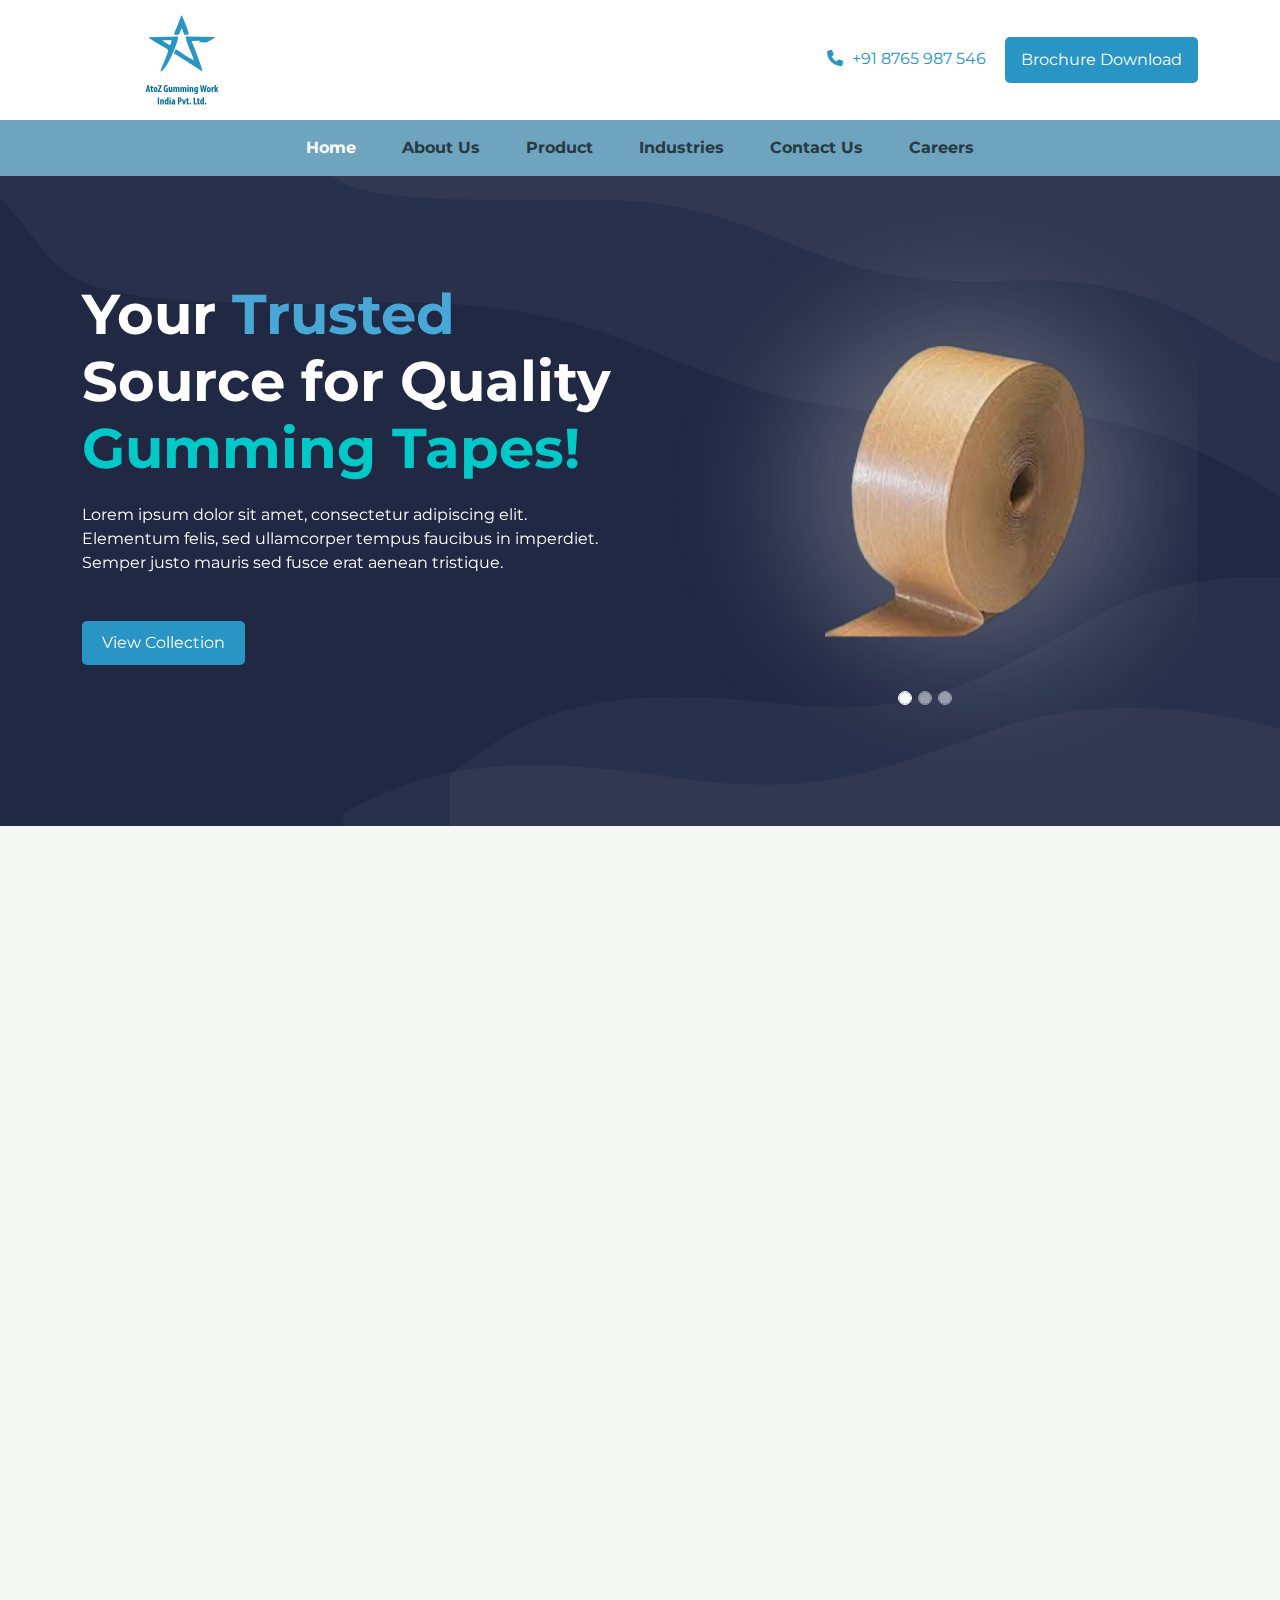
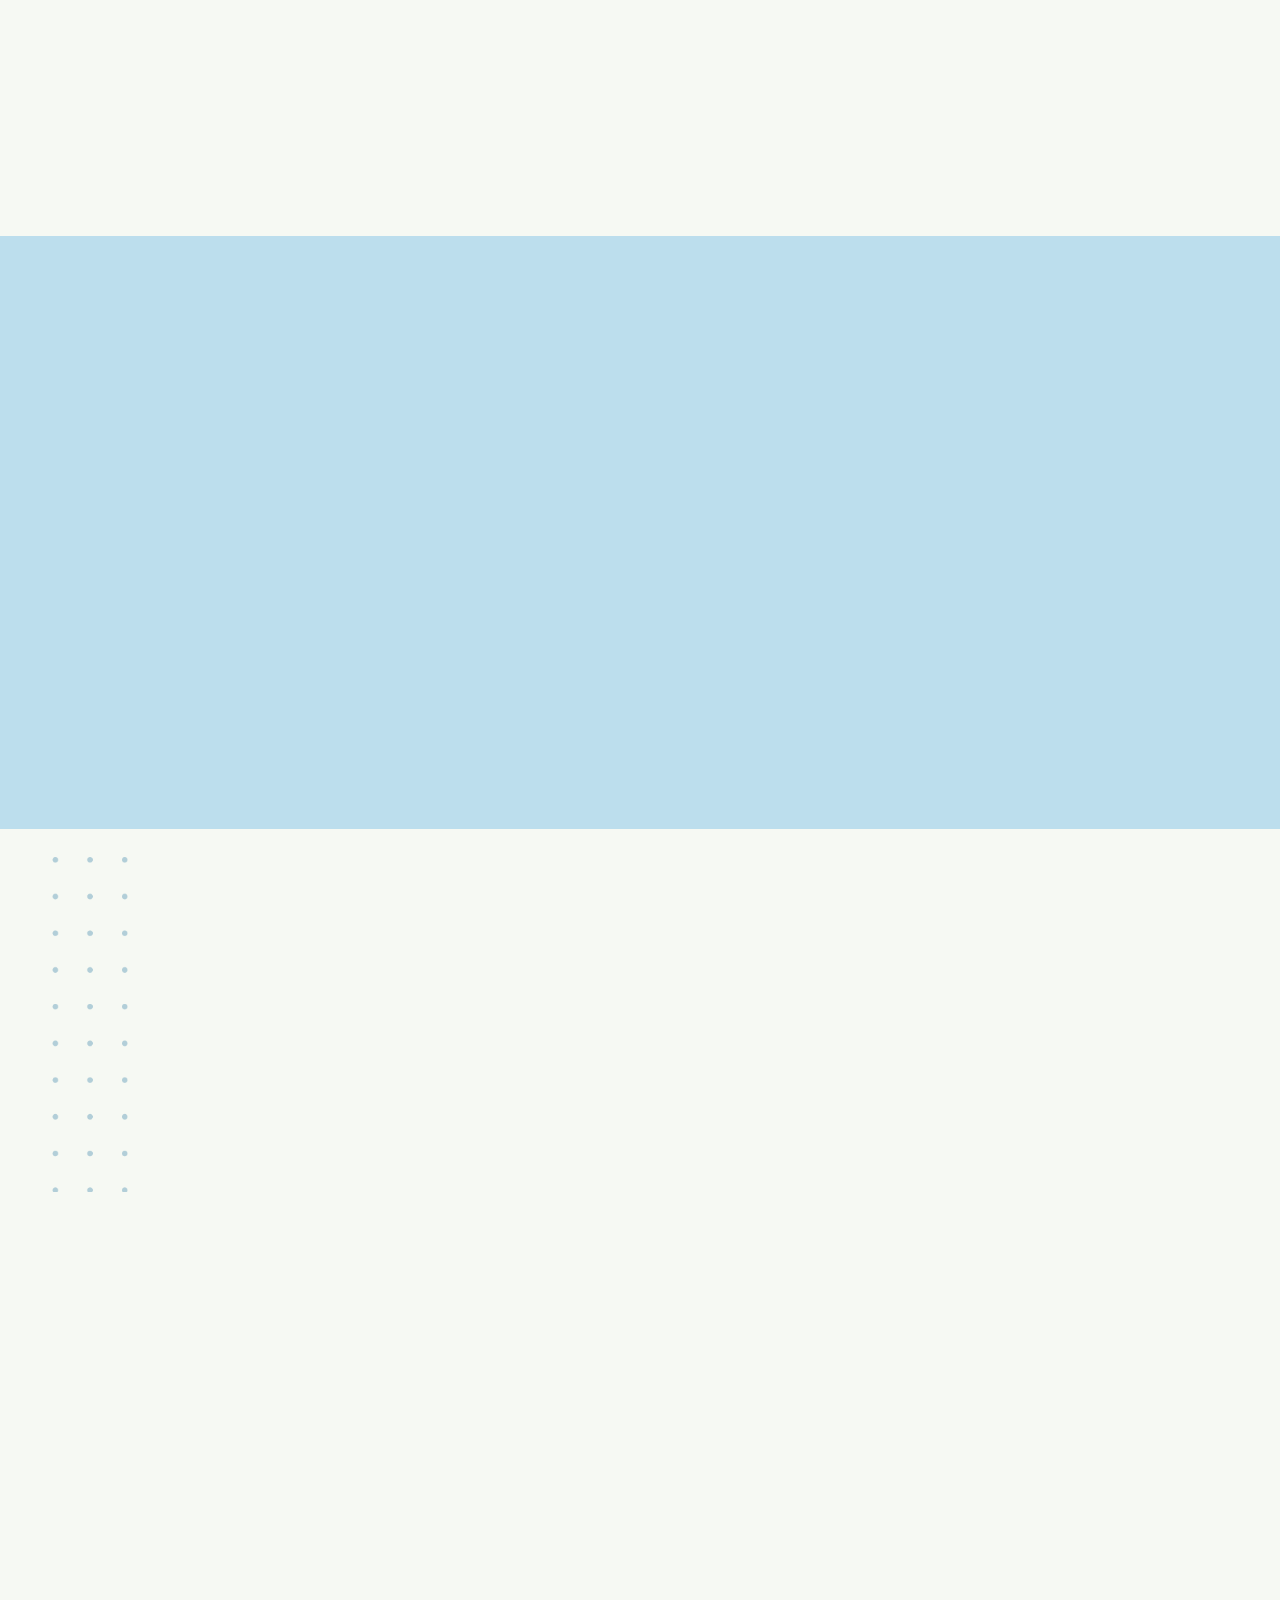
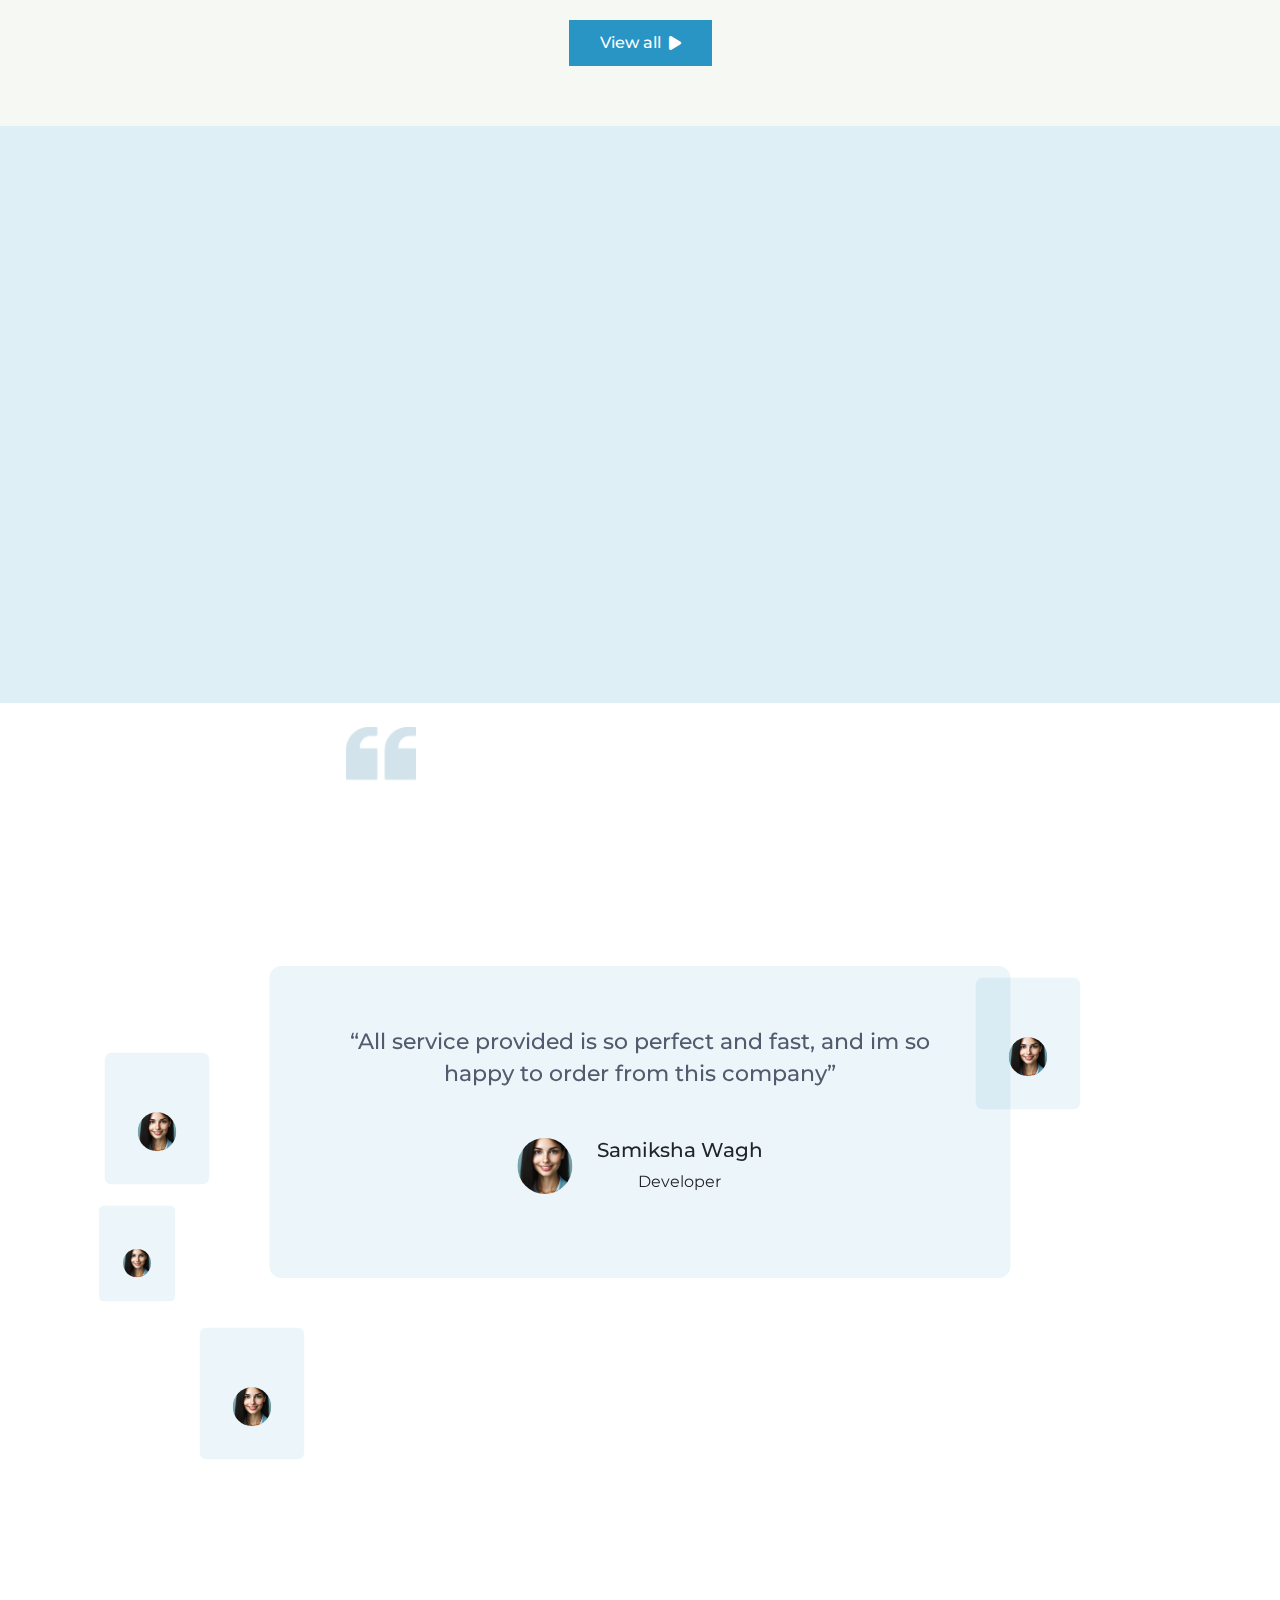
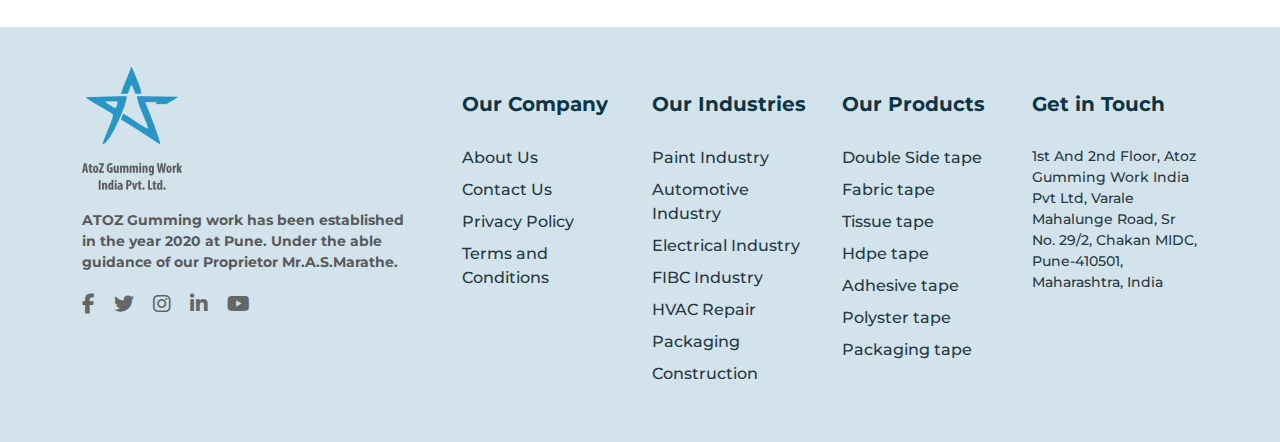
==== commit bac60be7: "1366 side resloution" ====
--- a/index.html
+++ b/index.html
@@ -18,7 +18,7 @@
     <div class="container">
         <div class="top-bar d-flex justify-content-between align-items-center">
             <div class="logo">
-                <img src="/assets/images/Logo.svg" alt="Logo">
+                <img src="assets/images/Logo.svg" alt="Logo">
             </div>
             <div>
                 <span class="contact-info"><i class="fa fa-phone"></i> +91 8765 987 546</span>
@@ -51,6 +51,10 @@
                     <li class="nav-item">
                         <a class="nav-link" href="contact-us.html">Contact Us</a>
                     </li>
+
+                    <li class="nav-item">
+                        <a class="nav-link " href="careers.html">Careers</a>
+                    </li>
                 </ul>
             </div>
         </div>
@@ -75,15 +79,15 @@
                         <!-- Carousel Inner with Images -->
                         <div class="carousel-inner">
                             <div class="carousel-item active">
-                                <img src="/assets/images/home-img.png" class="image-slid d-block w-100"
+                                <img src="assets/images/home-img.png" class="image-slid d-block w-100"
                                     alt="Gumming Tape 1">
                             </div>
                             <div class="carousel-item">
-                                <img src="/assets/images/home-img.png" class="image-slid d-block w-100"
+                                <img src="assets/images/home-img.png" class="image-slid d-block w-100"
                                     alt="Gumming Tape 2">
                             </div>
                             <div class="carousel-item">
-                                <img src="/assets/images/home-img.png" class="image-slid d-block w-100"
+                                <img src="assets/images/home-img.png" class="image-slid d-block w-100"
                                     alt="Gumming Tape 3">
                             </div>
                         </div>
@@ -111,7 +115,7 @@
             <div class="row align-items-center">
                 <div class="col-lg-4 col-md-6 text-center text-md-start" data-aos="fade-up">
                     <div class="who-imgg">
-                        <img src="/assets/images/who-we-are1.png" alt="">
+                        <img src="assets/images/who-we-are1.png" alt="">
                     </div>
                 </div>
 
@@ -144,7 +148,7 @@
 
                 <div class="col-lg-4 col-md-6 text-center text-md-start" data-aos="fade-up">
                     <div class="who-imgg-next">
-                        <img src="/assets/images/who-we-are2.png" alt="">
+                        <img src="assets/images/who-we-are2.png" alt="">
                     </div>
                 </div>
             </div>
@@ -171,7 +175,7 @@
                 </div>
 
                 <div class="col-md-7 p-md-5 quality-second bgimage-quality d-flex justify-content-center"
-                    data-aos="fade-up" style="background-image: url(/assets/images/queality.png);">
+                    data-aos="fade-up" style="background-image: url(assets/images/queality.png);">
 
                     <div class="play-text ">
                         <a href="" class="icon popup-vimeo d-flex justify-content-center align-items-center">
@@ -190,9 +194,9 @@
 
     <section class="product-overview-section" style="background-color: #F6F9F3;">
 
-        <div class="container my-5">
+        <div class="container">
             <div class="product-over-title">
-                <div class="who-title product-ove text-center mt-5 mb-5" data-aos="fade-up">
+                <div class="who-title product-ove text-center mb-5" data-aos="fade-up">
                     <h4>Product Overview</h4>
                 </div>
 
@@ -207,23 +211,23 @@
             <div class="product-gallary d-flex justify-content-center gap-5" data-aos="fade-up">
 
                 <div class="d-flex position-relative">
-                    <img class="img-fluid product-img" src="/assets/images/product1.png" alt="Product 1">
+                    <img class="img-fluid product-img" src="assets/images/product1.png" alt="Product 1">
                     <div class="text-overlay">Fabric Tapes</div>
                 </div>
 
                 <div class="d-flex flex-column gap-4">
                     <div class="position-relative">
-                        <img class="img-fluid product-img-vertical" src="/assets/images/product2.png" alt="Product 2">
+                        <img class="img-fluid product-img-vertical" src="assets/images/product2.png" alt="Product 2">
                         <div class="text-overlay">Polyester tape</div>
                     </div>
                     <div class="position-relative">
-                        <img class="img-fluid product-img-vertical" src="/assets/images/product3.png" alt="Product 3">
+                        <img class="img-fluid product-img-vertical" src="assets/images/product3.png" alt="Product 3">
                         <div class="text-overlay">Double sided tape</div>
                     </div>
                 </div>
 
                 <div class="d-flex position-relative">
-                    <img class="img-fluid product-img" src="/assets/images/product4.png" alt="Product 4">
+                    <img class="img-fluid product-img" src="assets/images/product4.png" alt="Product 4">
                     <div class="text-overlay">Hdpe Tapes</div>
                 </div>
 
@@ -256,22 +260,22 @@
             <div class="row"data-aos="fade-up">
                 <div class="col-6 col-md-3">
                     <div class="certificate-image">
-                        <img src="/assets/images/certificate1.png" class="img-fluid" alt="Certificate 1">
+                        <img src="assets/images/certificate1.png" class="img-fluid" alt="Certificate 1">
                     </div>
                 </div>
                 <div class="col-6 col-md-3">
                     <div class="certificate-image" >
-                        <img src="/assets/images/certificate2.png" class="img-fluid" alt="Certificate 2">
+                        <img src="assets/images/certificate2.png" class="img-fluid" alt="Certificate 2">
                     </div>
                 </div>
                 <div class="col-6 col-md-3">
                     <div class="certificate-image">
-                        <img src="/assets/images/certificate3.png" class="img-fluid" alt="Certificate 3">
+                        <img src="assets/images/certificate3.png" class="img-fluid" alt="Certificate 3">
                     </div>
                 </div>
                 <div class="col-6 col-md-3">
                     <div class="certificate-image">
-                        <img src="/assets/images/certificate4.png" class="img-fluid" alt="Certificate 4">
+                        <img src="assets/images/certificate4.png" class="img-fluid" alt="Certificate 4">
                     </div>
                 </div>
             </div>
@@ -280,7 +284,7 @@
 
     </section>
 
-    <section class="testimonials-section py-5">
+    <section class="testimonials-section my-5">
         <div class="container">
             <div class="row">
                 <div class="col-md-8 offset-md-2">
@@ -316,7 +320,7 @@
                             <div class="d-flex justify-content-center item-center gap-4 mt-5">
 
                                 <div class="client-img">
-                                    <img src="/assets/images/testi1.png" alt="">
+                                    <img src="assets/images/testi1.png" alt="">
                                 </div>
                                 <div class="client-comment">
                                     <h5>Samiksha Wagh</h5>
@@ -338,7 +342,7 @@
                             <div class="d-flex justify-content-center item-center gap-4 mt-5">
 
                                 <div class="client-img">
-                                    <img src="/assets/images/testi1.png" alt="">
+                                    <img src="assets/images/testi1.png" alt="">
                                 </div>
                                 <div class="client-comment">
                                     <h5>Samiksha Wagh</h5>
@@ -361,7 +365,7 @@
                             <div class="d-flex justify-content-center item-center gap-4 mt-5">
 
                                 <div class="client-img">
-                                    <img src="/assets/images/testi1.png" alt="">
+                                    <img src="assets/images/testi1.png" alt="">
                                 </div>
                                 <div class="client-comment">
                                     <h5>Samiksha Wagh</h5>
@@ -384,7 +388,7 @@
                             <div class="d-flex justify-content-center item-center gap-4 mt-5">
 
                                 <div class="client-img">
-                                    <img src="/assets/images/testi1.png" alt="">
+                                    <img src="assets/images/testi1.png" alt="">
                                 </div>
                                 <div class="client-comment">
                                     <h5>Samiksha Wagh</h5>
@@ -406,7 +410,7 @@
                             <div class="d-flex justify-content-center item-center gap-4 mt-5">
 
                                 <div class="client-img">
-                                    <img src="/assets/images/testi1.png" alt="">
+                                    <img src="assets/images/testi1.png" alt="">
                                 </div>
                                 <div class="client-comment">
                                     <h5>Samiksha Wagh</h5>
--- a/style.css
+++ b/style.css
@@ -208,7 +208,7 @@
     position: absolute;
     width: 255px;
     height: 217px;
-    background-image: url("/assets/images/who-dots.png");
+    background-image: url("assets/images/who-dots.png");
     background-size: contain;
     background-repeat: no-repeat;
     right: 155px;
@@ -228,7 +228,7 @@
     position: absolute;
     width: 255px;
     height: 217px;
-    background-image: url("/assets/images/who-dots2.png");
+    background-image: url("assets/images/who-dots2.png");
     background-size: contain;
     background-repeat: no-repeat;
     left: 250px;
@@ -361,26 +361,26 @@
 
 .product-overview-section {
     position: relative;
+    padding: 60px 0px;
 }
 
 .product-overview-section::after {
     content: '';
     position: absolute;
-    top: 0;
+    top: 28px;
     left: 3%;
-    background-image: url('/assets/images/dots3.png');
+    background-image: url(assets/images/dots3.png);
     width: 90px;
-    height: 275px;
+    height: 335px;
     background-size: cover;
     opacity: 0.5;
-    z-index: -1;
 }
 
 .product-gallary::after {
     content: '';
     position: absolute;
     bottom: 0;
-    right: 50px;
+    right: -55px;
     top: 70%;
     background-image: url(/assets/images/dots3.png);
     width: 90px;
@@ -440,7 +440,7 @@
 
 .testi-title::after {
     content: "";
-    background-image: url('/assets/images/quote.png');
+    background-image: url('assets/images/quote.png');
     background-size: contain;
     background-repeat: no-repeat;
     position: absolute;
@@ -908,7 +908,7 @@
 
 .about-banner-section {
     position: relative;
-    background: url('/assets/images/about-banner.jpg') no-repeat center center/cover;
+    background: url('assets/images/about-banner.jpg') no-repeat center center/cover;
     height: 650px;
     color: white;
 }
@@ -1024,7 +1024,7 @@
 
 .our-product-section {
     position: relative;
-    background: url('/assets/images/product-banner.jpg') no-repeat center center/cover;
+    background: url('assets/images/product-banner.jpg') no-repeat center center/cover;
     height: 650px;
     color: white;
 }
@@ -1536,7 +1536,7 @@
 
 .our-industry-section {
     position: relative;
-    background: url('/assets/images/industry-banner.jpeg') no-repeat center center/cover;
+    background: url('assets/images/industry-banner.jpeg') no-repeat center center/cover;
     height: 650px;
     color: white;
 }
@@ -1608,7 +1608,7 @@
 
 .contact-us-section {
     position: relative;
-    background: url('/assets/images/contact-banner.jpg') no-repeat center center/cover;
+    background: url('assets/images/contact-banner.jpg') no-repeat center center/cover;
     height: 650px;
     color: white;
 }
@@ -1677,24 +1677,141 @@
     color: rgba(14, 52, 69, 1);
 }
 
-.ontact-section {
+.contactus-section {
     position: relative;
-}
-
-.ontact-section::after {
-    content: "";
+    overflow: hidden;
+}
+
+.contactus-section::after {
+    content: '';
     position: absolute;
-    width: 255px;
-    height: 217px;
-    background-image: url("/assets/images/contact-bgs3.png");
-    background-size: contain;
-    background-repeat: no-repeat;
-    right: 155px;
-    top: 370px;
+    top: 0;
+    left: 0;
+    right: 55px;
+    bottom: 0;
+    background-image: url('assets/images/contact-bgs3.png');
+    background-size: cover;
+    background-position: center;
+    opacity: 0.5;
+    z-index: 0;
+}
+
+.contactus-section .container {
+    position: relative;
+    z-index: 15;
+}
+
+.contactus-section::before {
+    content: '';
+    position: absolute;
+    top: -60px;
+    right: 0; /* Align to the right */
+    width: 50%; /* Adjust width as needed */
+    height: 100%;
+    background-image: url('assets/images/contact-bgs4.png'); 
+    background-size: cover; /* Ensure it covers the section */
+    background-position: center; /* Center the image */
+    opacity: 0.5; /* Adjust opacity as needed */
+    z-index: 0; /* Ensure it's behind the content */
 }
 
 
 /* <<<<<<<<<<<Contact us End>>>>>>>>>>>>>>> */
+
+
+/* <<<<<<<<<<<Career Start>>>>>>>>>>>>>>> */
+
+.career-section {
+    position: relative;
+    background: url('assets/images/career-bg.jpeg') no-repeat center center/cover;
+    height: 650px;
+    color: white;
+}
+
+section.careerss-section {
+    padding: 60px 0;
+}
+
+.careerss h2 {
+    color: rgba(14, 52, 69, 1);
+    font-weight: 700;
+}
+
+.careerss h5 {
+    color: rgba(89, 89, 89, 1);
+    font-weight: 700;
+}
+
+.careerss p {
+    color: rgba(115, 115, 115, 1);
+    font-weight: 700;
+    margin-top: 35px;
+}
+
+.join-team-section {
+    background-color: #f0fbff;
+    padding: 60px 0;
+}
+
+.job-card {
+    background-color: #fff;
+    border-radius: 8px;
+    box-shadow: 0px 4px 16px rgba(0, 0, 0, 0.1);
+    padding: 20px;
+    margin-bottom: 20px;
+}
+
+.job-card h5 {
+    font-weight: 600;
+    margin-bottom: 15px;
+    color: #003366;
+}
+
+.job-card p {
+    margin-bottom: 10px;
+    color: #333;
+}
+
+.apply-btn {
+    background-color: #00aaff;
+    color: #fff;
+    border: none;
+    padding: 10px 20px;
+    border-radius: 4px;
+    cursor: pointer;
+}
+
+.apply-btn:hover {
+    background-color: #0077cc;
+}
+
+.divider {
+    position: relative;
+    text-align: center;
+    margin: 40px 0;
+}
+
+
+.divider h4 {
+    background-color: #f0fbff;
+    padding: 0 15px;
+    display: inline-block;
+    color: #003366;
+    font-weight: bold;
+    z-index: 1;
+}
+
+@media (max-width: 768px) {
+    .job-card {
+        margin-bottom: 30px;
+    }
+
+    .divider h4 {
+        font-size: 1.25rem;
+    }
+}
+
+/* <<<<<<<<<<<Career End>>>>>>>>>>>>>>> */
 
 /* <<<<<<<<<<<Footer Start>>>>>>>>>>>>>>> */
 
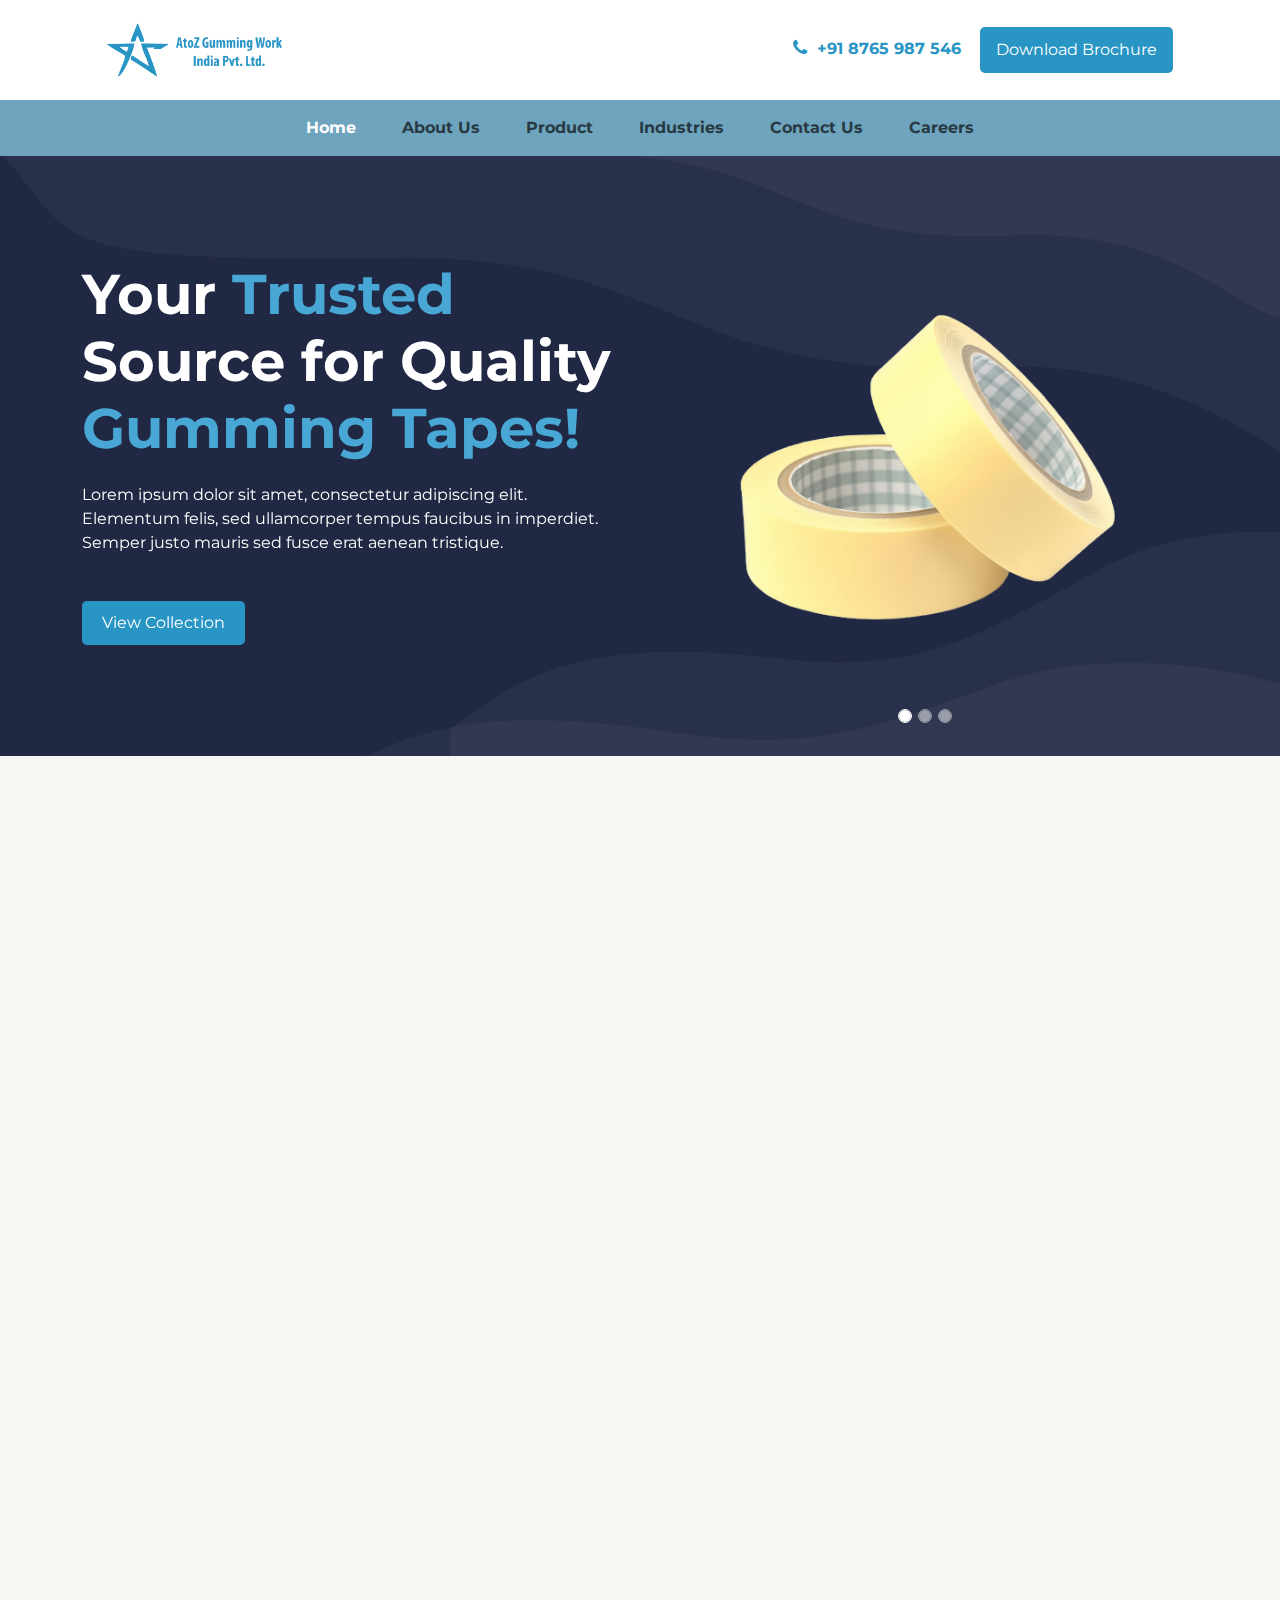
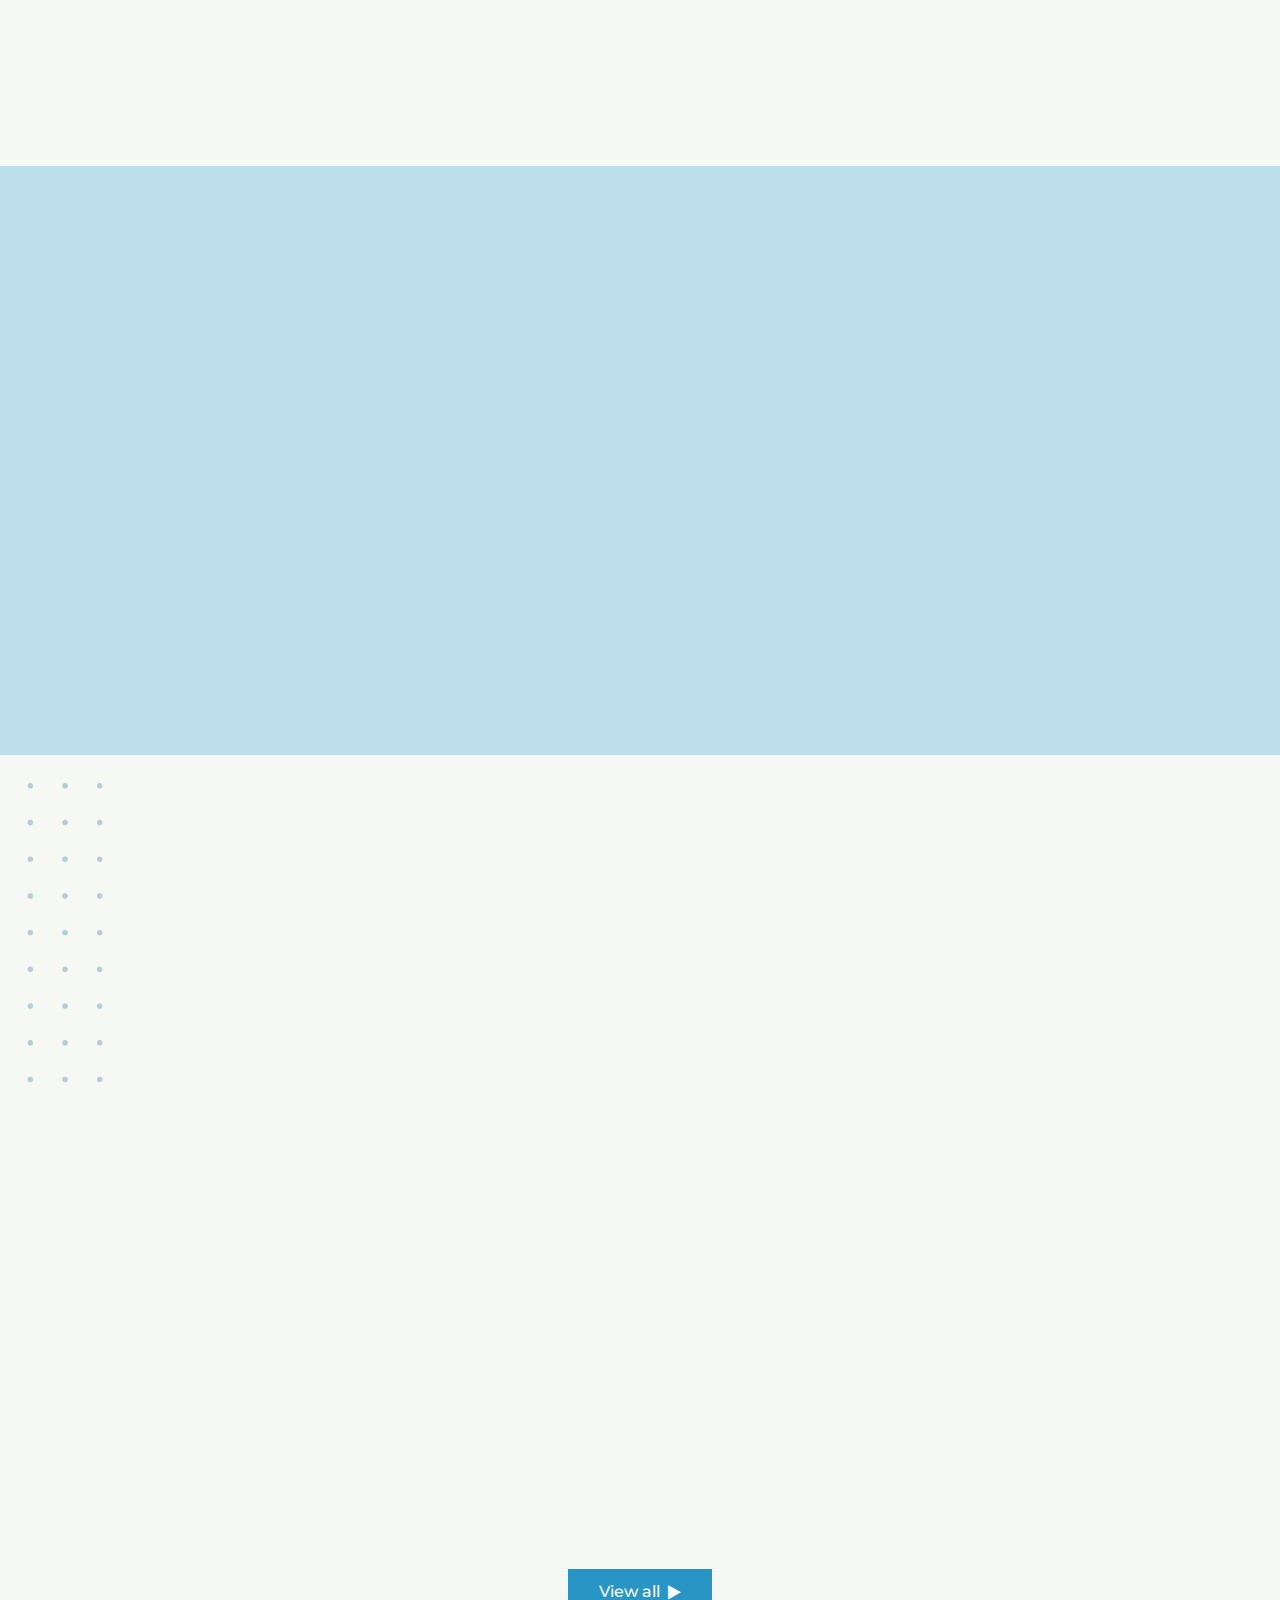
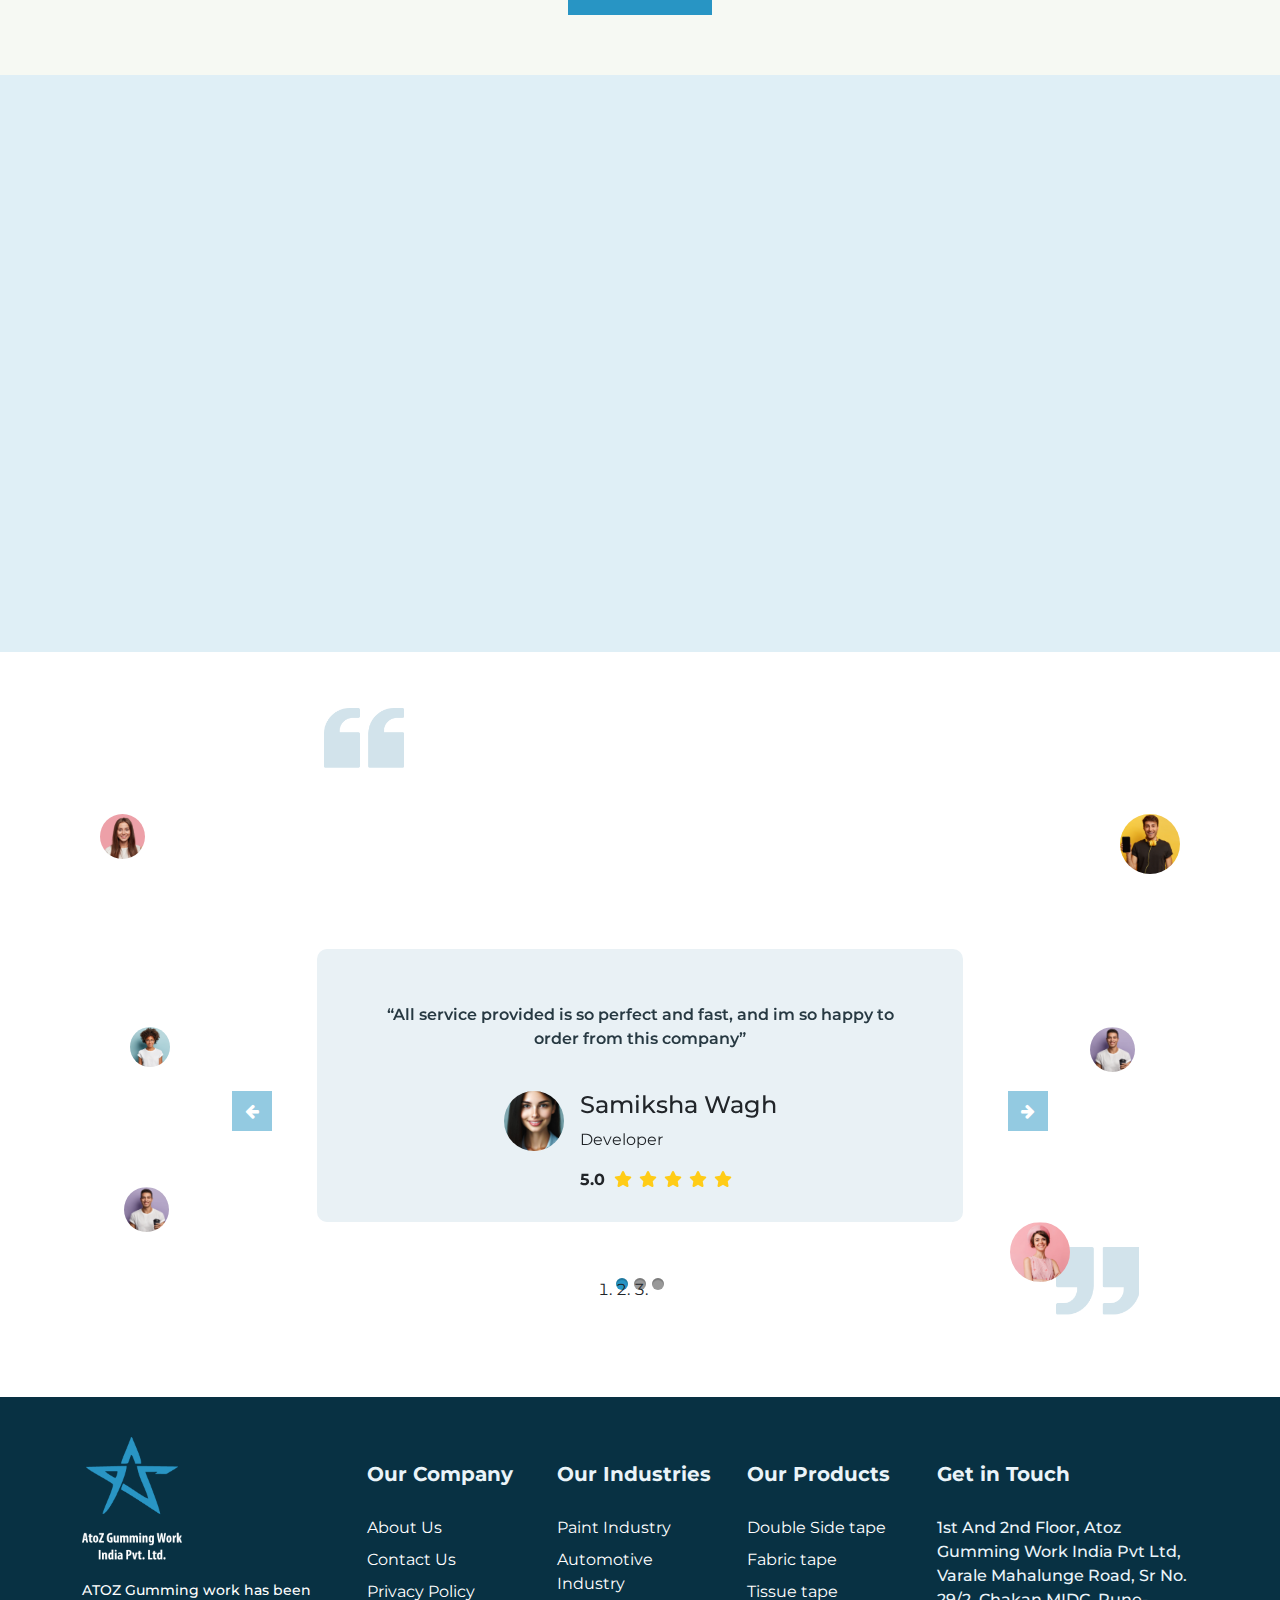
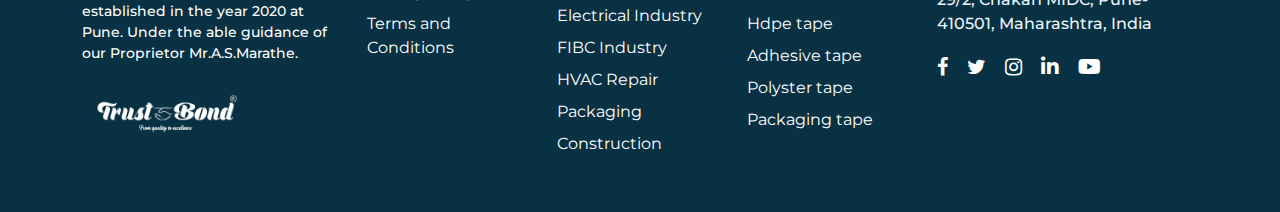
==== commit 32ab962c: "ui fixed" ====
--- a/index.html
+++ b/index.html
@@ -7,6 +7,7 @@
     <title>Gumming Tapes</title>
     <link href="https://cdn.jsdelivr.net/npm/bootstrap@5.3.0-alpha1/dist/css/bootstrap.min.css" rel="stylesheet">
     <link rel="stylesheet" href=" https://cdnjs.cloudflare.com/ajax/libs/font-awesome/6.6.0/css/all.min.css">
+    <link rel="stylesheet" href="https://maxcdn.bootstrapcdn.com/font-awesome/4.7.0/css/font-awesome.min.css">
     <link rel="stylesheet" href="style.css">
     <!-- AOS Animation CSS -->
     <link href="https://cdn.jsdelivr.net/npm/aos@2.3.4/dist/aos.css" rel="stylesheet">
@@ -15,14 +16,16 @@
 <body>
 
     <!-- Header Top Bar -->
-    <div class="container">
+    <div class="container-fluid">
         <div class="top-bar d-flex justify-content-between align-items-center">
             <div class="logo">
-                <img src="assets/images/Logo.svg" alt="Logo">
-            </div>
-            <div>
-                <span class="contact-info"><i class="fa fa-phone"></i> +91 8765 987 546</span>
-                <a href="#" class="btn btn-brochure">Brochure Download</a>
+                <img src="assets/images/head-logos.png" alt="Logo">
+            </div>
+            <div class="contact-boots">
+                <a href="tel:+918765987546" class="contact-info">
+                    <i class="fa fa-phone"></i> +91 8765 987 546
+                </a>
+                <a href="#" class="btn btn-brochure">Download Brochure</a>
             </div>
         </div>
     </div>
@@ -64,10 +67,11 @@
     <section class="hero-section">
         <div class="container">
             <div class="row ">
-                <div class="col-md-6 text-center text-md-start" data-aos="fade-up">
+                <div class="col-md-6 text-start" data-aos="fade-up">
                     <div class="herotop">
                         <h1 class="head-textusk">Your <span class="trusted">Trusted</span> <br> Source for Quality <br>
-                            <span class="gumming">Gumming Tapes!</span></h1>
+                            <span class="trusted">Gumming Tapes!</span>
+                        </h1>
                         <p>Lorem ipsum dolor sit amet, consectetur adipiscing elit. Elementum felis, sed ullamcorper
                             tempus faucibus in imperdiet. Semper justo mauris sed fusce erat aenean tristique.</p>
                         <button class="btn-view-collection">View Collection</button>
@@ -79,15 +83,15 @@
                         <!-- Carousel Inner with Images -->
                         <div class="carousel-inner">
                             <div class="carousel-item active">
-                                <img src="assets/images/home-img.png" class="image-slid d-block w-100"
+                                <img src="assets/images/home-slide1.png" class="image-slid d-block w-100"
                                     alt="Gumming Tape 1">
                             </div>
                             <div class="carousel-item">
-                                <img src="assets/images/home-img.png" class="image-slid d-block w-100"
+                                <img src="assets/images/home-slide1.png" class="image-slid d-block w-100"
                                     alt="Gumming Tape 2">
                             </div>
                             <div class="carousel-item">
-                                <img src="assets/images/home-img.png" class="image-slid d-block w-100"
+                                <img src="assets/images/home-slide1.png" class="image-slid d-block w-100"
                                     alt="Gumming Tape 3">
                             </div>
                         </div>
@@ -106,7 +110,7 @@
         </div>
     </section>
 
-    <section class="who-we-are"style="background-color: #F6F9F3;">
+    <section class="who-we-are" style="background-color: #F6F9F3;">
         <div class="container">
             <div class="who-title text-center" data-aos="fade-up">
                 <h4>Who We Are</h4>
@@ -119,7 +123,7 @@
                     </div>
                 </div>
 
-                <div class="col-lg-8 col-md-6 text-center text-md-start" data-aos="fade-up">
+                <div class="col-lg-8 col-md-6 text-md-start" data-aos="fade-up">
                     <div class="who-we-are-content">
                         <h2 class="who-we-are-title">Your Trusted Gumming Tape Experts!</h2>
                         <p class="who-we-are-text">
@@ -135,9 +139,9 @@
             <div class="row ">
                 <div class="col-lg-2 col-md-0 text-center text-md-start"></div>
 
-                <div class="col-lg-6 col-md-6 text-center text-md-start" data-aos="fade-up">
+                <div class="col-lg-6 col-md-6 text-md-start" data-aos="fade-up">
                     <div class="who-we-are-content">
-                        <h2 class="who-we-are-title">Your Trusted Gumming Tape Experts!</h2>
+                        <h2 class="who-we-are-title">Sticking to Quality, Every Time</h2>
                         <p class="who-we-are-text">
                             After Late Mr.AS.Marathe he has handover company to Mrs. Rajashree Auti & Mr.Mohan Auti &
                             now the company is converted from sole Propertiership to Pvt Ltd. They are running A TO Z
@@ -161,7 +165,7 @@
 
             <div class="row">
 
-                <div class="col-md-5 quality-first pb-md-5" data-aos="fade-up">
+                <div class="col-lg-5 col-md-12 quality-first pb-md-5" data-aos="fade-up">
                     <div class="who-we-are-content qulity-check text-center">
                         <h2 class="who-we-are-title text-lg-start">Where Quality Meets Affordability</h2>
                         <p class="who-we-are-text text-lg-start">
@@ -174,11 +178,12 @@
                     </div>
                 </div>
 
-                <div class="col-md-7 p-md-5 quality-second bgimage-quality d-flex justify-content-center"
-                    data-aos="fade-up" style="background-image: url(assets/images/queality.png);">
-
-                    <div class="play-text ">
-                        <a href="" class="icon popup-vimeo d-flex justify-content-center align-items-center">
+                <div class="col-lg-7 col-md-12 p-md-5 quality-second bgimage-quality d-flex justify-content-center"
+                    data-aos="fade-up" style="background-image: url(assets/images/queality.jpg);">
+
+                    <div class="play-text">
+                        <a href="#videoModal" class="icon popup-vimeo d-flex justify-content-center align-items-center"
+                            data-bs-toggle="modal">
                             <span class="icon-play"><i class="fa fa-play" aria-hidden="true"></i></span>
                         </a>
                         <div class="help-do">
@@ -191,6 +196,24 @@
             </div>
         </div>
     </section>
+
+    <div class="modal fade" id="videoModal" tabindex="-1" aria-labelledby="videoModalLabel" aria-hidden="true">
+        <div class="modal-dialog modal-dialog-centered modal-lg">
+            <div class="modal-content">
+                <div class="modal-body">
+                    <!-- YouTube Video Embed -->
+                    <div class="ratio ratio-16x9">
+
+                        <iframe width="560" height="315"
+                            src="https://www.youtube.com/embed/qfNZFNupGrg?si=MPxjN1VOTFi1Wu7y"
+                            title="YouTube video player" frameborder="0"
+                            allow="accelerometer; autoplay; clipboard-write; encrypted-media; gyroscope; picture-in-picture; web-share"
+                            referrerpolicy="strict-origin-when-cross-origin" allowfullscreen></iframe>
+                    </div>
+                </div>
+            </div>
+        </div>
+    </div>
 
     <section class="product-overview-section" style="background-color: #F6F9F3;">
 
@@ -209,28 +232,38 @@
             </div>
 
             <div class="product-gallary d-flex justify-content-center gap-5" data-aos="fade-up">
-
-                <div class="d-flex position-relative">
-                    <img class="img-fluid product-img" src="assets/images/product1.png" alt="Product 1">
-                    <div class="text-overlay">Fabric Tapes</div>
-                </div>
-
-                <div class="d-flex flex-column gap-4">
-                    <div class="position-relative">
-                        <img class="img-fluid product-img-vertical" src="assets/images/product2.png" alt="Product 2">
-                        <div class="text-overlay">Polyester tape</div>
-                    </div>
-                    <div class="position-relative">
-                        <img class="img-fluid product-img-vertical" src="assets/images/product3.png" alt="Product 3">
-                        <div class="text-overlay">Double sided tape</div>
-                    </div>
-                </div>
-
-                <div class="d-flex position-relative">
-                    <img class="img-fluid product-img" src="assets/images/product4.png" alt="Product 4">
-                    <div class="text-overlay">Hdpe Tapes</div>
-                </div>
-
+                <div class="row">
+                    <div class="col-lg-4 col-md-4 position-relative">
+                        <img class="product-img" src="assets/images/product1.png" alt="Product 1">
+                        <div class="text-overlay">Fabric Tapes</div>
+                    </div>
+
+                    <div class="col-lg-4 col-md-4 gap-4">
+                        <div class="row">
+                            <div class="col-lg-12">
+                                <div class="upper-prod position-relative">
+                                    <img class="img-fluid product-img-vertical" src="assets/images/product2.png"
+                                        alt="Product 2">
+                                    <div class="text-overlay">Polyester tape</div>
+                                </div>
+                            </div>
+                        </div>
+                        <div class="row">
+                            <div class="col-lg-12">
+                                <div class="lower-prod position-relative">
+                                    <img class="img-fluid product-img-vertical" src="assets/images/product3.png"
+                                        alt="Product 3">
+                                    <div class="text-overlay">Double sided tape</div>
+                                </div>
+                            </div>
+                        </div>
+                    </div>
+
+                    <div class="col-lg-4 col-md-4 position-relative">
+                        <img class="img-fluid product-img" src="assets/images/product4.png" alt="Product 4">
+                        <div class="text-overlay">Hdpe Tapes</div>
+                    </div>
+                </div>
             </div>
 
             <div class="view-all-btn d-flex justify-content-center item-center">
@@ -257,14 +290,14 @@
                     laoreet dolore magna aliquam.
                 </p>
             </div>
-            <div class="row"data-aos="fade-up">
+            <div class="row" data-aos="fade-up">
                 <div class="col-6 col-md-3">
                     <div class="certificate-image">
                         <img src="assets/images/certificate1.png" class="img-fluid" alt="Certificate 1">
                     </div>
                 </div>
                 <div class="col-6 col-md-3">
-                    <div class="certificate-image" >
+                    <div class="certificate-image">
                         <img src="assets/images/certificate2.png" class="img-fluid" alt="Certificate 2">
                     </div>
                 </div>
@@ -284,8 +317,8 @@
 
     </section>
 
-    <section class="testimonials-section my-5">
-        <div class="container">
+    <section class="testimonials-section">
+        <div class="container for-bot-coluun">
             <div class="row">
                 <div class="col-md-8 offset-md-2">
                     <div class="testi-title">
@@ -307,159 +340,125 @@
                 </div>
             </div>
 
-
-
-            <div class="testi-wrap">
-                <div class="client-single active position-1" id="acv" data-position="position-1">
-                    <div class="texti-boxer">
-                        <div class="funfun">
-                            <div class="client-comment">
-                                <h3>“All service provided is so perfect and fast, and im so happy to order from this
-                                    company” </h3>
-                            </div>
-                            <div class="d-flex justify-content-center item-center gap-4 mt-5">
-
-                                <div class="client-img">
-                                    <img src="assets/images/testi1.png" alt="">
+            <div class="row position-relative">
+
+                <div class="back-rounded-all">
+                    <div class="rounded-image-back top-left-backg">
+                        <img src="assets/images/testi-back6.png" alt="Person 1">
+                    </div>
+                    <div class="rounded-image-back top-right-backg">
+                        <img src="assets/images/testi-back1.png" alt="Person 2">
+                    </div>
+                    <div class="rounded-image-back bottom-left-backg">
+                        <img src="assets/images/testi-back5.png" alt="Person 3">
+                    </div>
+                    <div class="rounded-image-back bottom-right-backg">
+                        <img src="assets/images/testi-back2.png" alt="Person 4">
+                    </div>
+                    <div class="rounded-image-back top-center-backg">
+                        <img src="assets/images/testi-back2.png" alt="Person 4">
+                    </div>
+                    <div class="rounded-image-back bottom-center-backg">
+                        <img src="assets/images/testi-back3.png" alt="Person 4">
+                    </div>
+                </div>
+
+                <div class="col-lg-8 mx-auto">
+                    <div id="myCarousel" class="carousel slide" data-ride="carousel ">
+                        <!-- Carousel indicators -->
+                        <ol class="carousel-indicators new-carousel-indicators">
+                            <li data-target="#newCarousel" data-slide-to="0" class="active"></li>
+                            <li data-target="#newCarousel" data-slide-to="1"></li>
+                            <li data-target="#newCarousel" data-slide-to="2"></li>
+                        </ol>
+
+                        <div class="carousel-inner"
+                            style="background: rgba(233, 241, 245, 1);padding: 30px; border-radius: 10px;">
+                            <div class="carousel-item testi active">
+                                <p class="testimonial text-center p-4">“All service provided is so perfect and fast, and
+                                    im
+                                    so happy to
+                                    order from this company”
+                                </p>
+
+                                <div class="d-flex justify-content-center item-center gap-3">
+                                    <div class="img-box"><img src="assets/images/testi1.png" alt="">
+                                    </div>
+                                    <div class="post-all-d text-start">
+                                        <h4>Samiksha Wagh</h4>
+                                        <div class="post-of-sami">
+                                            <p>Developer</p>
+                                        </div>
+                                        <div class="rating">
+                                            <span class="rating-text">5.0</span>
+                                            <i class="fas fa-star"></i>
+                                            <i class="fas fa-star"></i>
+                                            <i class="fas fa-star"></i>
+                                            <i class="fas fa-star"></i>
+                                            <i class="fas fa-star"></i>
+                                        </div>
+                                    </div>
                                 </div>
-                                <div class="client-comment">
-                                    <h5>Samiksha Wagh</h5>
-                                    <p>Developer</p>
+                            </div>
+                            <div class="carousel-item testi">
+                                <p class="testimonial text-center p-4">“All service provided is so perfect and fast, and
+                                    im
+                                    so happy to order from this company”</p>
+                                <div class="d-flex justify-content-center item-center gap-3">
+                                    <div class="img-box"><img src="assets/images/testi1.png" alt="">
+                                    </div>
+                                    <div class="post-all-d text-start">
+                                        <h4>Samiksha Wagh</h4>
+                                        <div class="post-of-sami">
+                                            <p>Developer</p>
+                                        </div>
+                                        <div class="rating">
+                                            <span class="rating-text">5.0</span>
+                                            <i class="fas fa-star"></i>
+                                            <i class="fas fa-star"></i>
+                                            <i class="fas fa-star"></i>
+                                            <i class="fas fa-star"></i>
+                                            <i class="fas fa-star"></i>
+                                        </div>
+                                    </div>
                                 </div>
                             </div>
-                        </div>
-
-                    </div>
-                </div>
-
-                <div class="client-single inactive position-2" data-position="position-2">
-                    <div class="texti-boxer">
-                        <div class="funfun">
-                            <div class="client-comment">
-                                <h3>“All service provided is so perfect and fast, and im so happy to order from this
-                                    company” </h3>
-                            </div>
-                            <div class="d-flex justify-content-center item-center gap-4 mt-5">
-
-                                <div class="client-img">
-                                    <img src="assets/images/testi1.png" alt="">
+                            <div class="carousel-item testi ">
+                                <p class="testimonial text-center p-4">“All service provided is so perfect and fast, and
+                                    im
+                                    so happy to order from this company”</p>
+
+
+                                <div class="d-flex justify-content-center item-center gap-3">
+                                    <div class="img-box"><img src="assets/images/testi1.png" alt="">
+                                    </div>
+                                    <div class="post-all-d text-start">
+                                        <h4>Samiksha Wagh</h4>
+                                        <div class="post-of-sami">
+                                            <p>Developer</p>
+                                        </div>
+                                        <div class="rating">
+                                            <span class="rating-text">5.0</span>
+                                            <i class="fas fa-star"></i>
+                                            <i class="fas fa-star"></i>
+                                            <i class="fas fa-star"></i>
+                                            <i class="fas fa-star"></i>
+                                            <i class="fas fa-star"></i>
+                                        </div>
+                                    </div>
                                 </div>
-                                <div class="client-comment">
-                                    <h5>Samiksha Wagh</h5>
-                                    <p>Developer</p>
-                                </div>
-                            </div>
-                        </div>
-
-                    </div>
-
-                </div>
-
-                <div class="client-single inactive position-3" data-position="position-3">
-                    <div class="texti-boxer">
-                        <div class="funfun">
-                            <div class="client-comment">
-                                <h3>“All service provided is so perfect and fast, and im so happy to order from this
-                                    company” </h3>
-                            </div>
-                            <div class="d-flex justify-content-center item-center gap-4 mt-5">
-
-                                <div class="client-img">
-                                    <img src="assets/images/testi1.png" alt="">
-                                </div>
-                                <div class="client-comment">
-                                    <h5>Samiksha Wagh</h5>
-                                    <p>Developer</p>
-                                </div>
-                            </div>
-                        </div>
-
-                    </div>
-
-                </div>
-
-                <div class="client-single inactive position-4" data-position="position-4">
-                    <div class="texti-boxer">
-                        <div class="funfun">
-                            <div class="client-comment">
-                                <h3>“All service provided is so perfect and fast, and im so happy to order from this
-                                    company” </h3>
-                            </div>
-                            <div class="d-flex justify-content-center item-center gap-4 mt-5">
-
-                                <div class="client-img">
-                                    <img src="assets/images/testi1.png" alt="">
-                                </div>
-                                <div class="client-comment">
-                                    <h5>Samiksha Wagh</h5>
-                                    <p>Developer</p>
-                                </div>
-                            </div>
-                        </div>
-
-                    </div>
-                </div>
-
-                <div class="client-single inactive position-5" data-position="position-5">
-                    <div class="texti-boxer">
-                        <div class="funfun">
-                            <div class="client-comment">
-                                <h3>“All service provided is so perfect and fast, and im so happy to order from this
-                                    company” </h3>
-                            </div>
-                            <div class="d-flex justify-content-center item-center gap-4 mt-5">
-
-                                <div class="client-img">
-                                    <img src="assets/images/testi1.png" alt="">
-                                </div>
-                                <div class="client-comment">
-                                    <h5>Samiksha Wagh</h5>
-                                    <p>Developer</p>
-                                </div>
-                            </div>
-                        </div>
-
-                    </div>
-                </div>
-
-                <div class="client-single inactive position-6" data-position="position-6">
-                    <div class="texti-boxer">
-
-                        <div class="client-img">
-                            <img src="https://cdn.dribbble.com/users/2132253/avatars/small/1799e2c9badff08058551384763e284c.jpg?1568268299"
-                                alt="">
-                        </div>
-                        <div class="client-comment">
-                            <h3>Lorem ipsum dolor sit amet, consectetur adipiscing elit, sed do eiusmod tempor
-                                incididunt ut
-                                labore et dolore magna aliqua. Ut enim ad minim veniam, quis nostrud exercitation
-                                ullamco
-                                laboris nisi ut aliquip ex ea commodo consequat. </h3>
-                        </div>
-
-                    </div>
-                </div>
-
-                <div class="client-single inactive position-7" data-position="position-7">
-                    <div class="texti-boxer">
-
-                        <div class="client-img">
-                            <img src="https://cdn.dribbble.com/users/2132253/avatars/small/1799e2c9badff08058551384763e284c.jpg?1568268299"
-                                width="40px" alt="">
-                        </div>
-                        <div class="client-comment">
-                            <h3>Lorem ipsum dolor sit amet, consectetur adipiscing elit, sed do eiusmod tempor
-                                incididunt ut
-                                labore et dolore magna aliqua. Ut enim ad minim veniam, quis nostrud exercitation
-                                ullamco
-                                laboris nisi ut aliquip ex ea commodo consequat. </h3>
-                        </div>
-                    </div>
-                </div>
-
-            </div>
-
-
+                            </div>
+                        </div>
+
+                        <a class="carousel-control-prev" href="#myCarousel" data-slide="prev">
+                            <i class="	fa fa-arrow-left" aria-hidden="true"></i>
+                        </a>
+                        <a class="carousel-control-next" href="#myCarousel" data-slide="next">
+                            <i class="fa fa-arrow-right" aria-hidden="true"></i>
+                        </a>
+                    </div>
+                </div>
+            </div>
         </div>
     </section>
 
@@ -468,19 +467,16 @@
         <div class="container">
             <div class="row">
                 <!-- Logo and Company Info -->
-                <div class="col-lg-4 col-md-12 col-12 footer-logo">
+                <div class="col-lg-3 col-md-12 col-12 footer-logo">
                     <img src="assets/images/footer-logo.png" alt="AtoZ Logo">
 
-                    <p style="font-weight: 700; margin-top: 20px;color: #595959; padding-right: 20px;">ATOZ Gumming work
+                    <p style="font-weight: 500; margin-top: 20px;color:rgba(255, 255, 255, 1); font-size: 14px;">ATOZ
+                        Gumming work
                         has been established
                         in the year 2020 at Pune. Under the able guidance of our
                         Proprietor Mr.A.S.Marathe.</p>
-                    <div class="social-icons">
-                        <a href="#" target="_blank"><i class="fab fa-facebook-f"></i></a>
-                        <a href="#" target="_blank"><i class="fab fa-twitter"></i></a>
-                        <a href="#" target="_blank"><i class="fab fa-instagram"></i></a>
-                        <a href="#" target="_blank"><i class="fab fa-linkedin-in"></i></a>
-                        <a href="#" target="_blank"><i class="fab fa-youtube"></i></a>
+                    <div class="foot-log2">
+                        <img src="assets/images/foot-logo-2.png" alt="AtoZ Logo">
                     </div>
                 </div>
 
@@ -488,43 +484,54 @@
                 <div class="col-lg-2 col-md-3 col-6 footer-columns">
                     <h5>Our Company</h5>
                     <ul>
-                        <li><a href="#">About Us</a></li>
-                        <li><a href="#">Contact Us</a></li>
-                        <li><a href="#">Privacy Policy</a></li>
-                        <li><a href="#">Terms and Conditions</a></li>
+                        <li><a href="about-us.html">About Us</a></li>
+                        <li><a href="contact-us.html">Contact Us</a></li>
+                        <li><a href="privacy-policy.html">Privacy Policy</a></li>
+                        <li><a href="terms-condition.html">Terms and Conditions</a></li>
                     </ul>
                 </div>
 
                 <div class="col-lg-2 col-md-3 col-6 footer-columns">
                     <h5>Our Industries</h5>
                     <ul>
-                        <li><a href="#">Paint Industry</a></li>
-                        <li><a href="#">Automotive Industry</a></li>
-                        <li><a href="#">Electrical Industry</a></li>
-                        <li><a href="#">FIBC Industry</a></li>
-                        <li><a href="#">HVAC Repair</a></li>
-                        <li><a href="#">Packaging</a></li>
-                        <li><a href="#">Construction</a></li>
+                        <li><a href="industry.html">Paint Industry</a></li>
+                        <li><a href="industry.html">Automotive Industry</a></li>
+                        <li><a href="industry.html">Electrical Industry</a></li>
+                        <li><a href="industry.html">FIBC Industry</a></li>
+                        <li><a href="industry.html">HVAC Repair</a></li>
+                        <li><a href="industry.html">Packaging</a></li>
+                        <li><a href="industry.html">Construction</a></li>
                     </ul>
                 </div>
 
                 <div class="col-lg-2 col-md-3 col-6 footer-columns">
                     <h5>Our Products</h5>
                     <ul>
-                        <li><a href="#">Double Side tape</a></li>
-                        <li><a href="#">Fabric tape</a></li>
-                        <li><a href="#">Tissue tape</a></li>
-                        <li><a href="#">Hdpe tape</a></li>
-                        <li><a href="#">Adhesive tape</a></li>
-                        <li><a href="#">Polyster tape</a></li>
-                        <li><a href="#">Packaging tape</a></li>
+                        <li><a href="product-page.html">Double Side tape</a></li>
+                        <li><a href="product-page.html">Fabric tape</a></li>
+                        <li><a href="product-page.html">Tissue tape</a></li>
+                        <li><a href="product-page.html">Hdpe tape</a></li>
+                        <li><a href="product-page.html">Adhesive tape</a></li>
+                        <li><a href="product-page.html">Polyster tape</a></li>
+                        <li><a href="product-page.html">Packaging tape</a></li>
                     </ul>
                 </div>
 
-                <div class="col-lg-2 col-md-3 col-6 footer-info">
+                <div class="col-lg-3 col-md-3 col-6 footer-info">
                     <h5>Get in Touch</h5>
                     <p>1st And 2nd Floor, Atoz Gumming Work India Pvt Ltd, Varale Mahalunge Road, Sr No. 29/2, Chakan
                         MIDC, Pune-410501, Maharashtra, India</p>
+
+                    <div class="social-icons">
+                        <a href="https://www.facebook.com/sharer.php?u=https://www.indiamart.com/atozgummingworkindia/"
+                            target="_blank"><i class="fa fa-facebook-f"></i></a>
+                        <a href="https://twitter.com/share?url=https://www.indiamart.com/atozgummingworkindia/"
+                            target="_blank"><i class="fa fa-twitter"></i></a>
+                        <a href="#" target="_blank"><i class="fa fa-instagram"></i></a>
+                        <a href="https://www.linkedin.com/cws/share?url=https://www.indiamart.com/atozgummingworkindia/"
+                            target="_blank"><i class="fab fa-linkedin-in"></i></a>
+                        <a href="#" target="_blank"><i class="fab fa-youtube"></i></a>
+                    </div>
                 </div>
             </div>
         </div>
@@ -536,6 +543,11 @@
     <!-- AOS Animation JS -->
     <script src="https://cdn.jsdelivr.net/npm/aos@2.3.4/dist/aos.js"></script>
     <script src="https://cdnjs.cloudflare.com/ajax/libs/jquery/3.2.1/jquery.min.js"></script>
+
+
+    <script src="https://code.jquery.com/jquery-3.5.1.min.js"></script>
+    <script src="https://cdn.jsdelivr.net/npm/popper.js@1.16.0/dist/umd/popper.min.js"></script>
+    <script src="https://stackpath.bootstrapcdn.com/bootstrap/4.5.0/js/bootstrap.min.js"></script>
     <script>
         // Initialize AOS
         AOS.init();
--- a/style.css
+++ b/style.css
@@ -1,4 +1,5 @@
 @import url('https://fonts.googleapis.com/css2?family=Montserrat:ital,wght@0,100..900;1,100..900&display=swap');
+@import url('https://fonts.googleapis.com/css2?family=Figtree:ital,wght@0,300..900;1,300..900&display=swap');
 
 body {
     padding: 0;
@@ -19,25 +20,41 @@
     margin-right: 10px;
 }
 
+.upper-prod.position-relative {
+    margin-bottom: 30px;
+}
 
 .top-bar {
-    height: 120px;
+    height: 100px;
+    padding: 0px 60px;
+}
+
+.rating-text {
+    margin-right: 5px;
+    font-weight: bold;
+}
+
+.fas.fa-star {
+    color: rgba(255, 204, 23, 1);
+    margin-right: 3px;
 }
 
 .logo img {
-    width: 200px;
+    width: 175px;
     height: auto;
 }
 
 .top-bar .contact-info {
     color: #2895C4;
-
+    text-decoration: none;
     margin-right: 15px;
+    font-weight: 700;
     display: inline-block;
 }
 
 .top-bar .contact-info i {
     margin-right: 5px;
+    font-size: 18px;
 }
 
 .top-bar .btn-brochure {
@@ -68,7 +85,7 @@
 /* Hero section */
 .hero-section {
     background-color: #212844;
-    height: 650px;
+    height: 600px;
     color: white;
     padding: 50px 0;
     background-image: url(/assets/images/Background.png);
@@ -101,13 +118,13 @@
 }
 
 .carousel-indicators .active {
-    background-color: white;
+    /* background-color: white; */
     opacity: 1;
 }
 
-.carousel-indicators {
+/* .carousel-indicators {
     bottom: 80px;
-}
+} */
 
 
 .hero-section h1 {
@@ -183,7 +200,7 @@
 
 
 .who-we-are-title {
-    font-size: 2.5rem;
+    font-size: 2.4rem;
     font-weight: bold;
     margin-bottom: 20px;
 }
@@ -206,13 +223,13 @@
 .who-we-are .who-imgg:after {
     content: "";
     position: absolute;
-    width: 255px;
-    height: 217px;
-    background-image: url("assets/images/who-dots.png");
+    width: 195px;
+    height: 350px;
+    background-image: url(assets/images/who-dots.png);
     background-size: contain;
     background-repeat: no-repeat;
-    right: 155px;
-    top: 370px;
+    right: 180px;
+    top: 330px;
 }
 
 .who-imgg-next img {
@@ -241,14 +258,28 @@
 /* <<<<<<<<< Who We Are End>>>>>>>>>>>>>>> */
 
 .bgimage-quality {
-    background-size: auto;
+    background-size: cover;
     background-repeat: no-repeat;
     background-position: center;
+}
+
+.bgimage-quality::before {
+    content: '';
+    position: absolute;
+    top: 0;
+    left: 0;
+    width: 100%;
+    height: 100%;
+    /* background-color: rgba(0, 0, 0, 0.5); */
+    /* Adjust the opacity for the black strip */
+    z-index: 1;
 }
 
 .bgimage-quality .icon {
     width: 60px;
     height: 60px;
+    position: relative;
+    z-index: 2;
     background: #FFFFFF;
     -webkit-animation: pulse 2s infinite;
     animation: pulse 2s infinite;
@@ -263,7 +294,9 @@
 }
 
 .help-do p {
-    color: #000000;
+    position: relative;
+    z-index: 2;
+    color: #fff;
     font-size: 20px;
     font-weight: 700;
 }
@@ -287,10 +320,9 @@
 /* Toggle button styling for mobile */
 .navbar-toggler {
     border: none;
-    outline: none !important;
+    outline: 0 !important;
     padding: 8px;
-    color: white;
-    border-radius: 50%;
+
 }
 
 .navbar-toggler-icon {
@@ -306,6 +338,7 @@
     font-weight: 700;
 }
 
+
 .product-ove p {
     color: #426271;
 }
@@ -314,7 +347,7 @@
 
     border-radius: 14px;
     width: 100%;
-    height: auto;
+    height: -webkit-fill-available !important;
 }
 
 .product-img-vertical {
@@ -381,8 +414,8 @@
     position: absolute;
     bottom: 0;
     right: -55px;
-    top: 70%;
-    background-image: url(/assets/images/dots3.png);
+    top: 68%;
+    background-image: url(assets/images/dots3.png);
     width: 90px;
     height: 270px;
     background-size: cover;
@@ -445,10 +478,29 @@
     background-repeat: no-repeat;
     position: absolute;
     top: -40px;
-    left: 10%;
-    width: 70px;
+    left: 7%;
+    width: 80px;
     height: 70px;
     z-index: 1;
+}
+
+.testimonials-section {
+    position: relative;
+    padding-bottom: 50px;
+    /* To avoid overlap with the image */
+}
+
+.testimonials-section::before {
+    content: '';
+    position: absolute;
+    bottom: 2px;
+    right: 8%;
+    width: 83px;
+    height: 68px;
+    background-image: url(assets/images/quote2.png);
+    background-size: cover;
+    background-repeat: no-repeat;
+    z-index: -1;
 }
 
 .testi-title {
@@ -474,392 +526,177 @@
     padding: 20px;
 }
 
-.client-info,
-.client-comment {
-    -webkit-transition: all 0.3s ease;
-    transition: all 0.3s ease;
-}
-
-.client-single {
-    &.inactive {
-
-        .client-comment,
-        .client-info {
-            display: none;
-        }
-
-        .client-comment,
-        .client-info {
-            opacity: 0;
-            visibility: hidden;
-        }
-    }
-
-    &.position-1 {
-        -webkit-transform: scale(0.65);
-        transform: scale(0.65);
-    }
-
-    &.position-2 {
-        left: -40px;
-        top: 105px;
-    }
-
-    &.position-3 {
-        left: -60px;
-        top: 240px;
-        -webkit-transform: scale(0.4) !important;
-        transform: scale(0.4) !important;
-    }
-
-    &.position-4 {
-        left: 55px;
-        top: 380px;
-    }
-
-    &.position-5 {
-        top: 30px;
-        right: 55px;
-        background-color: transparent !important;
-    }
-
-    &.position-6 {
-        top: 225px;
-        right: -40px;
-    }
-
-    &.position-7 {
-        top: 400px;
-        right: 45px;
-        -webkit-transform: scale(0.4) !important;
-        transform: scale(0.4) !important;
-    }
-
-    &.active {
-        top: 10%;
-        left: 50%;
-        -webkit-transform: translateX(-50%);
-        transform: translateX(-50%);
-        z-index: 10;
-        width: 70%;
-
-        .client-comment,
-        .client-info {
-            -webkit-transition-delay: 0.6s;
-            transition-delay: 0.6s;
-        }
-    }
-
-    .position-5 {
-        top: 30px;
-        right: 35px;
-
-    }
-
-    &:not(.active) {
-        -webkit-transform: scale(0.55);
-        transform: scale(0.55);
-        z-index: 99;
-    }
-
-
-    .client-img img {
-        width: 70px;
-        border-radius: 50%;
-        /* border: 8px solid #d1e9ff; */
-        cursor: pointer;
-    }
-
-    &.active .client-img img {
-        max-width: 55px;
-        margin: 0 auto 24px;
-        border: 0;
-    }
-}
-
-.client-comment {
-
-
-    h3 {
-        font-size: 22px;
-        line-height: 32px;
-        color: #505b6d;
-    }
-
-    span i {
-        font-size: 60px;
-        color: #0084ff;
-        margin: 40px 0 24px;
-        display: inline-block;
-    }
-}
-
-.client-info {
-    h3 {
-        color: #000;
-        font-weight: 600;
-        margin-bottom: 4px;
-    }
-
-    p {
-        color: #0084ff;
-        text-transform: uppercase;
-    }
-}
-
-
 .funfun {
     background: #0985AD14;
     border-radius: 12px;
     padding: 60px;
 }
 
-@media only screen and (min-width: 768px) and (max-width: 991px) {
-    #testimonial-area .section-heading h2 {
-        font-size: 30px;
-    }
-
-    .client-comment h3 {
-        font-size: 18px;
-        line-height: 28px;
-    }
-
-    .client-single.active {
-        width: 60%;
-    }
-
-    .product-gallary.d-flex.justify-content-center.gap-5 {
-        display: flex;
-        flex-direction: column !important;
-        align-items: center !important;
-    }
-
-    .client-single:not(.active) {
-        -webkit-transform: scale(0.55);
-        transform: scale(0.35);
-    }
-
-    .client-single.position-3,
-    .client-single.position-7 {
-        -webkit-transform: scale(.30) !important;
-        transform: scale(.30) !important;
-    }
-
-    .client-single.active .client-img img {
-        max-width: 100px;
-    }
-
-    .client-single.active .client-img::before {
-        padding: 5px;
-        width: 55px;
-        height: 55px;
-        top: -4px;
-        left: 6px;
-    }
-
-    .client-single.active .client-img {
-        width: 55px;
-        height: 55px;
-    }
-
-    .testi-wrap {
-        height: 580px;
-    }
-
-    #testimonial-area {
-        padding: 100px 0 0;
-    }
-}
-
-@media only screen and (min-width: 480px) and (max-width: 767px) {
-    #testimonial-area .section-heading h2 {
-        font-size: 30px;
-    }
-
-    .client-comment h3 {
-        font-size: 14px;
-        line-height: 26px;
-    }
-
-    .client-single.active {
-        width: 60%;
-    }
-
-    .client-comment span i {
-        font-size: 40px;
-    }
-
-    .client-single:not(.active) {
-        -webkit-transform: scale(0.55);
-        transform: scale(0.35);
-    }
-
-    .client-single.position-5,
-    .client-single.position-7 {
-        right: 0;
-    }
-
-    .client-single.position-4 {
-        left: 0;
-    }
-
-    .client-single.position-3,
-    .client-single.position-7 {
-        -webkit-transform: scale(.30) !important;
-        transform: scale(.30) !important;
-    }
-
-    .client-single.active .client-img img {
-        max-width: 80px;
-    }
-
-    .client-single.active .client-img::before {
-        padding: 5px;
-        width: 88px;
-        height: 88px;
-        top: -4px;
-        left: 16px;
-    }
-
-    .client-single.active .client-img {
-        width: 120px;
-        height: 100px;
-    }
-
-    .testi-wrap {
-        height: 630px;
-    }
-}
-
-@media only screen and (min-width: 360px) and (max-width: 479px) {
-    #testimonial-area .section-heading h2 {
-        font-size: 30px;
-        line-height: 40px
-    }
-
-    .client-comment h3 {
-        font-size: 14px;
-        line-height: 26px;
-    }
-
-    .client-single.active {
-        width: 80%;
-    }
-
-    .client-comment span i {
-        font-size: 40px;
-    }
-
-    .client-single:not(.active) {
-        -webkit-transform: scale(0.25);
-        transform: scale(0.25);
-    }
-
-    .client-single.position-5,
-    .client-single.position-7,
-    .client-single.position-6 {
-        right: -70px;
-    }
-
-    .client-single.position-4 {
-        left: -60px;
-    }
-
-    .client-single.position-3 {
-        left: -75px;
-    }
-
-    .client-single.position-3,
-    .client-single.position-7 {
-        -webkit-transform: scale(.25) !important;
-        transform: scale(.25) !important;
-    }
-
-    .client-single.active .client-img img {
-        max-width: 80px;
-    }
-
-    .client-single.active .client-img::before {
-        padding: 5px;
-        width: 45px;
-        height: 45px;
-        top: -4px;
-        left: 16px;
-    }
-
-    .client-single.active .client-img {
-        width: 55px;
-        height: 55px;
-    }
-
-    .testi-wrap {
-        height: 600px;
-    }
-}
-
-@media only screen and (min-width: 320px) and (max-width: 359px) {
-    #testimonial-area .section-heading h2 {
-        font-size: 30px;
-    }
-
-    .client-comment h3 {
-        font-size: 14px;
-        line-height: 26px;
-    }
-
-    .client-single.active {
-        width: 80%;
-    }
-
-    .client-comment span i {
-        font-size: 40px;
-    }
-
-    .client-single:not(.active) {
-        -webkit-transform: scale(0.25);
-        transform: scale(0.25);
-    }
-
-    .client-single.position-5,
-    .client-single.position-7,
-    .client-single.position-6 {
-        right: -70px;
-    }
-
-    .client-single.position-4 {
-        left: -60px;
-    }
-
-    .client-single.position-3 {
-        left: -75px;
-    }
-
-    .client-single.position-3,
-    .client-single.position-7 {
-        -webkit-transform: scale(.25) !important;
-        transform: scale(.25) !important;
-    }
-
-    .client-single.active .client-img img {
-        max-width: 80px;
-    }
-
-    .client-single.active .client-img::before {
-        padding: 5px;
-        width: 45px;
-        height: 45px;
-        top: -4px;
-        left: 16px;
-    }
-
-    .client-single.active .client-img {
-        width: 55px;
-        height: 55px;
-    }
-
-    .testi-wrap {
-        height: 550px;
-    }
+.carousel {
+    margin-top: 40px;
+    padding: 45px 45px;
+}
+
+.carousel .carousel-item .testi {
+    color: #999;
+    font-size: 14px;
+    text-align: center;
+    background-color: rgba(233, 241, 245, 1);
+    padding: 30px;
+    border-radius: 7px;
+    overflow: hidden;
+    min-height: 290px;
+}
+
+.img-box img {
+    width: 60px !important;
+    height: 60px !important;
+    border-radius: 50%;
+}
+
+.carousel .carousel-item .testi .img-box {
+    width: 60px;
+    height: 60px;
+    padding: 5px;
+    border-radius: 50%;
+}
+
+.carousel .img-box img {
+    width: 100%;
+    height: 100%;
+    display: block;
+    border-radius: 50%;
+}
+
+.carousel .testimonial {
+    padding: 30px 0 10px;
+}
+
+.carousel-control-prev,
+.carousel-control-next {
+    width: 40px;
+    height: 40px;
+    margin-left: -40px;
+    margin-right: -40px;
+    margin-top: -20px;
+    top: 50%;
+    background: rgba(40, 149, 196, 1);
+}
+
+.carousel-control-prev i,
+.carousel-control-next i {
+    font-size: 16px;
+    line-height: 42px;
+    position: absolute;
+    display: inline-block;
+    color: #fff;
+}
+
+.carousel-indicators.new-carousel-indicators {
+    bottom: -40px;
+}
+
+.carousel-indicators.new-carousel-indicators li,
+.carousel-indicators.new-carousel-indicators li.active {
+    width: 12px;
+    height: 12px;
+    margin: 1px 3px;
+    border-radius: 50%;
+    border: none;
+}
+
+.carousel-indicators.new-carousel-indicators li {
+    background: #999;
+    border-color: transparent;
+    box-shadow: inset 0 2px 1px rgba(0, 0, 0, 0.2);
+}
+
+.carousel-indicators.new-carousel-indicators li.active {
+    background: rgba(40, 149, 196, 1);
+    box-shadow: inset 0 2px 1px rgba(0, 0, 0, 0.2);
+}
+
+
+.rounded-image-back {
+    width: 60px;
+    height: 60px;
+    position: absolute;
+    border-radius: 50%;
+    /* overflow: hidden; */
+}
+
+.rounded-image-back img {
+    width: 100%;
+    height: 100%;
+    object-fit: cover;
+    border-radius: 50%;
+}
+
+.top-left-backg {
+    top: -100px;
+    left: 30px;
+}
+
+.top-right-backg {
+    top: -100px;
+    right: 30px;
+}
+
+.bottom-left-backg {
+    bottom: 180px;
+    left: 60px;
+}
+
+.bottom-right-backg {
+    bottom: 180px;
+    right: 60px;
+}
+
+.top-center-backg {
+    bottom: 20px;
+    left: 54px;
+}
+
+.rounded-image-back.top-left-backg img {
+    width: 45px !important;
+    height: 45px !important;
+}
+
+.rounded-image-back.top-center-backg img {
+    width: 45px !important;
+    height: 45px !important;
+}
+
+section.testimonials-section {
+    margin-top: 5rem;
+    margin-bottom: 5rem;
+}
+
+.bottom-center-backg {
+    bottom: -15px;
+    right: 140px;
+}
+
+
+top-center-backg .rounded-image-back.bottom-left-backg img {
+    width: 45px !important;
+    height: 45px !important;
+}
+
+.rounded-image-back.bottom-right-backg img {
+    width: 45px !important;
+    height: 45px !important;
+}
+
+.rounded-image-back.bottom-left-backg img {
+    width: 40px;
+    height: 40px;
+}
+
+p.testimonial.text-center.p-4 {
+    padding: 30px 0 10px;
+    color: rgba(39, 57, 66, 1);
+    font-weight: 600;
 }
 
 
@@ -870,7 +707,10 @@
 
 /* <<<<<<<<<<<About US Start>>>>>>>>>>>>>>> */
 
-
+span.color-dedo {
+    color: rgba(110, 164, 189, 1);
+    font-weight: 700;
+}
 
 .abouttop h1 {
     font-size: 60px;
@@ -909,7 +749,7 @@
 .about-banner-section {
     position: relative;
     background: url('assets/images/about-banner.jpg') no-repeat center center/cover;
-    height: 650px;
+    height: 600px;
     color: white;
 }
 
@@ -1010,7 +850,7 @@
 
 @media (max-width: 768px) {
     .timeline-item {
-        flex-direction: column;
+        display: flex;
         text-align: center;
     }
 
@@ -1024,8 +864,8 @@
 
 .our-product-section {
     position: relative;
-    background: url('assets/images/product-banner.jpg') no-repeat center center/cover;
-    height: 650px;
+    background: url('assets/images/product-banner-new.jpg') no-repeat center center/cover;
+    height: 600px;
     color: white;
 }
 
@@ -1206,13 +1046,19 @@
     outline: none;
 }
 
-.red-double img {
+/* .red-double img {
     transition: transform 0.3s ease-in-out;
-}
-
-.red-double img:hover {
+} */
+
+.navbar-toggler:focus {
+    text-decoration: none;
+    outline: 0 !important;
+    box-shadow: none !important;
+}
+
+/* .red-double img:hover {
     transform: scale(1.1);
-}
+} */
 
 .input-group:focus {
     outline: none !important;
@@ -1276,17 +1122,17 @@
 /* <<<<<<<<<<<Our Product-Details Start>>>>>>>>>>>>>>> */
 
 .product-container {
-    background-color: #fff;
-    padding: 20px;
+    /* background-color: #fff; */
+    /* padding: 20px; */
     height: 100%;
     border-radius: 10px;
-    box-shadow: 0 2px 10px rgba(0, 0, 0, 0.1);
+    /* box-shadow: 0 2px 10px rgba(0, 0, 0, 0.1); */
 }
 
 .thumbnail img {
     width: 100%;
-    border: 1px solid #dee2e6;
-    border-radius: 5px;
+    border: 1px solid rgba(191, 191, 191, 1);
+    border-radius: 15px;
     margin-bottom: 20px;
     cursor: pointer;
 
@@ -1294,14 +1140,14 @@
 
 .thumbnail {
     cursor: pointer;
-    transition: transform 0.2s;
-
-}
-
-.thumbnail:hover {
+    /* transition: transform 0.2s; */
+
+}
+
+/* .thumbnail:hover {
     transform: scale(1.1);
 
-}
+} */
 
 .text-barder-for {
     border-bottom: 1px solid rgba(221, 221, 221, 1);
@@ -1309,9 +1155,10 @@
 }
 
 .main-image img {
-    width: 78%;
-    height: 100%;
-    border-radius: 10px;
+    width: 100%;
+    height: 97%;
+    border-radius: 15px;
+    border: 1px solid rgba(191, 191, 191, 1);
 }
 
 .text-dbf {
@@ -1320,7 +1167,8 @@
 
 .similar-pro img {
     width: 100%;
-    height: auto;
+    height: 330px;
+    border-radius: 20px;
 }
 
 /* .product-details {
@@ -1404,24 +1252,13 @@
     font-weight: 500;
 }
 
-/* 
-.product-containerne {
-    display: flex;
-    flex-direction: column;
-    justify-content: space-between;
-    height: 100%;
-}
-
-.product-details {
-    margin-bottom: auto;
-} */
 
 .product-container.main-image {
-    background-color: #fff;
-    padding: 20px;
+    /* background-color: #fff; */
+    /* padding: 20px; */
     height: 80%;
     border-radius: 10px;
-    box-shadow: 0 2px 10px rgba(0, 0, 0, 0.1);
+    /* box-shadow: 0 2px 10px rgba(0, 0, 0, 0.1); */
 }
 
 .butts-foro {
@@ -1439,14 +1276,14 @@
 
 .similar-pro {
     cursor: pointer;
-    transition: transform 0.2s;
+    /* transition: transform 0.2s; */
     margin-bottom: 25px;
 }
 
 
-.similar-pro:hover {
+/* .similar-pro:hover {
     transform: scale(1.1);
-}
+} */
 
 .product-detailss {
     margin-top: 75px;
@@ -1537,7 +1374,7 @@
 .our-industry-section {
     position: relative;
     background: url('assets/images/industry-banner.jpeg') no-repeat center center/cover;
-    height: 650px;
+    height: 600px;
     color: white;
 }
 
@@ -1560,6 +1397,7 @@
     color: rgba(18, 67, 88, 1);
     font-weight: 500;
     margin-top: 25px;
+    font-size: 18px;
 }
 
 .industry-doubled-date.text-center {
@@ -1583,20 +1421,25 @@
 .induss-bonk p {
     color: rgba(99, 99, 99, 1);
     font-weight: 500;
-}
-
+    height: 100px;
+}
+
+.industry-similar-pro img {
+    width: 100%;
+    height: 300px;
+}
 
 .industry-similar-pro {
     cursor: pointer;
-    transition: transform 0.2s;
+    /* transition: transform 0.2s; */
     margin-bottom: 25px;
 }
 
 
-.industry-similar-pro:hover {
+/* .industry-similar-pro:hover {
     transform: scale(1.1);
 
-}
+} */
 
 .breadcrumb__links.mb-3 a {
     text-decoration: none;
@@ -1608,8 +1451,8 @@
 
 .contact-us-section {
     position: relative;
-    background: url('assets/images/contact-banner.jpg') no-repeat center center/cover;
-    height: 650px;
+    background: url('assets/images/contact-banner-new.jpg') no-repeat center center/cover;
+    height: 600px;
     color: white;
 }
 
@@ -1705,14 +1548,14 @@
     content: '';
     position: absolute;
     top: -60px;
-    right: 0; /* Align to the right */
-    width: 50%; /* Adjust width as needed */
+    right: 0;
+    width: 50%;
     height: 100%;
-    background-image: url('assets/images/contact-bgs4.png'); 
-    background-size: cover; /* Ensure it covers the section */
-    background-position: center; /* Center the image */
-    opacity: 0.5; /* Adjust opacity as needed */
-    z-index: 0; /* Ensure it's behind the content */
+    background-image: url('assets/images/contact-bgs4.png');
+    background-size: cover;
+    background-position: center;
+    opacity: 0.5;
+    z-index: 0;
 }
 
 
@@ -1723,9 +1566,19 @@
 
 .career-section {
     position: relative;
-    background: url('assets/images/career-bg.jpeg') no-repeat center center/cover;
-    height: 650px;
+    background: url('assets/images/career-banner-new.jpg') no-repeat center center/cover;
+    height: 600px;
     color: white;
+}
+
+.career-section::before {
+    content: "";
+    position: absolute;
+    top: 0;
+    right: 0;
+    bottom: 0;
+    left: 0;
+    background: rgba(0, 0, 0, 0.5);
 }
 
 section.careerss-section {
@@ -1757,28 +1610,47 @@
     background-color: #fff;
     border-radius: 8px;
     box-shadow: 0px 4px 16px rgba(0, 0, 0, 0.1);
-    padding: 20px;
+    padding: 40px;
     margin-bottom: 20px;
 }
 
+.career-secobds h2 {
+    color: rgba(0, 0, 0, 1);
+    font-weight: 500;
+}
+
+.career-secobds p {
+    color: rgba(0, 0, 0, 1);
+    font-weight: 500;
+    padding: 0 30px;
+}
+
 .job-card h5 {
-    font-weight: 600;
+    font-weight: 700;
     margin-bottom: 15px;
-    color: #003366;
+    color: rgba(0, 93, 170, 1);
 }
 
 .job-card p {
     margin-bottom: 10px;
-    color: #333;
+    color: rgba(74, 74, 74, 1);
+    font-weight: 400;
 }
 
 .apply-btn {
-    background-color: #00aaff;
+    background-color: rgba(40, 149, 196, 1);
     color: #fff;
     border: none;
+    font-weight: 600;
     padding: 10px 20px;
-    border-radius: 4px;
+    border-radius: 7px;
     cursor: pointer;
+}
+
+h3.careerssd-title {
+    color: rgba(14, 52, 69, 1);
+    font-weight: 700;
+    margin-bottom: 25px;
 }
 
 .apply-btn:hover {
@@ -1791,15 +1663,125 @@
     margin: 40px 0;
 }
 
+p.careerd-text.text-lg-start {
+    font-family: "Figtree", sans-serif;
+    color: rgba(14, 52, 69, 1);
+    font-weight: 500;
+    font-size: 17px;
+}
 
 .divider h4 {
-    background-color: #f0fbff;
-    padding: 0 15px;
-    display: inline-block;
-    color: #003366;
-    font-weight: bold;
-    z-index: 1;
-}
+    color: #000000;
+    font-weight: 500;
+    font-size: 32px;
+}
+
+button.accordion-button {
+    color: rgba(51, 51, 51, 1);
+    font-size: 18px;
+    font-weight: 600;
+    font-family: "Lato", sans-serif;
+}
+
+.accordion-body p {
+    color: rgba(165, 166, 182, 1) !important;
+    margin-bottom: 0px !important;
+    font-family: "Lato", sans-serif;
+    font-size: 18px;
+}
+
+.accordion-header:focus {
+    outline: none !important;
+}
+
+.accordion-button:focus {
+    outline: none !important;
+    box-shadow: none;
+}
+
+.accordion-button:not(.collapsed)::after {
+    background-image: var(--bs-accordion-btn-active-icon);
+    transform: var(--bs-accordion-btn-icon-transform);
+    /* border: 1px solid rgba(51, 51, 51, 1);
+    border-radius: 5px; */
+    display: flex;
+    align-items: center;
+    justify-content: center;
+    color: #fff !important;
+}
+
+.accordion-button::after {
+    /* border: 1px solid rgba(51, 51, 51, 1);
+    border-radius: 5px; */
+    display: flex;
+    align-items: center;
+    justify-content: center;
+    color: #fff !important;
+}
+
+form.custom-form.apply-kabhibhi {
+    background-color: #fff;
+    border-radius: 8px;
+    box-shadow: 0px 4px 16px rgba(0, 0, 0, 0.1);
+    border-top: 5px solid rgba(99, 148, 170, 1);
+}
+
+.bot-frisrone p {
+    margin-top: auto !important;
+    font-weight: 400;
+    color: rgba(138, 138, 138, 1);
+}
+
+.firstpns h6 {
+    color: rgba(66, 98, 113, 1);
+    font-weight: 600;
+}
+
+.firstpns h2 {
+    color: rgba(14, 52, 69, 1);
+    font-weight: 700;
+    margin-top: 30px;
+}
+
+
+/* .for-abfter {
+    position: relative;
+}
+
+.for-abfter::after {
+    content: '';
+    position: absolute;
+    top: 0;
+    left: 0;
+    right: 55px;
+    bottom: 0;
+    background-image: url('assets/images/contact-bgs3.png');
+    background-size: cover;
+    background-position: center;
+    opacity: 0.5;
+    z-index: 0;
+} */
+
+/* .contactus-section .container {
+    position: relative;
+    z-index: 15;
+}
+
+.contactus-section::before {
+    content: '';
+    position: absolute;
+    top: -60px;
+    right: 0;
+    width: 50%;
+    height: 100%;
+    background-image: url('assets/images/contact-bgs4.png');
+    background-size: cover;
+    background-position: center;
+    opacity: 0.5;
+    z-index: 0;
+} */
+
+
 
 @media (max-width: 768px) {
     .job-card {
@@ -1816,7 +1798,7 @@
 /* <<<<<<<<<<<Footer Start>>>>>>>>>>>>>>> */
 
 .footer {
-    background-color: #D2E3EB;
+    background-color: rgba(8, 49, 67, 1);
     padding: 40px 0;
 }
 
@@ -1825,15 +1807,16 @@
 }
 
 .footer h5 {
-    color: #0E3445;
+    color: rgba(234, 244, 249, 1);
     font-weight: 700;
     margin-top: 25px;
 }
 
 .footer p {
     font-size: 14px;
-    color: #273942;
+    color: rgba(234, 244, 249, 1);
     font-weight: 500;
+    font-size: 16px;
     margin-top: 30px;
 }
 
@@ -1843,13 +1826,18 @@
     margin-top: 30px;
 }
 
+.foot-log2 img {
+    width: 170px !important;
+    height: auto;
+}
+
 .footer ul li {
     margin-bottom: 8px;
 }
 
 .footer ul li a {
-    color: #273942;
-    font-weight: 500;
+    color: rgba(255, 255, 255, 1);
+    font-weight: 400;
     margin-top: 20px;
     text-decoration: none;
 }
@@ -1860,7 +1848,7 @@
 
 .social-icons a {
     font-size: 20px;
-    color: #666;
+    color: rgba(255, 255, 255, 1);
     margin-right: 15px;
     text-decoration: none;
 }
@@ -1901,7 +1889,7 @@
 
     .carousel-inner {
         margin-top: 0px;
-
+        padding: 5px !important;
     }
 
     .carousel-indicators {
@@ -1913,8 +1901,13 @@
     }
 
     .who-we-are .who-imgg:after {
-
-        top: 250px !important;
+        top: 295px !important;
+        right: 160px;
+        height: 150px;
+    }
+
+    .product-container.main-image {
+        height: auto;
     }
 
     .product-gallary.d-flex.justify-content-center {
@@ -1930,6 +1923,10 @@
         width: 65px !important;
         height: 100px !important;
 
+    }
+
+    img.prod-mad.mb-4 {
+        height: auto !important;
     }
 
     .content p {
@@ -1955,12 +1952,63 @@
         padding: 15px;
     }
 
+    .logo img {
+        width: 88px;
+
+    }
+
+    .top-bar .contact-info,
+    .top-bar .btn-brochure {
+        font-size: 0.7rem !important;
+    }
+
+    .top-bar .btn-brochure {
+        font-size: 0.7rem !important;
+        padding: 10px 2px;
+    }
+
+    .top-bar {
+        padding: 0px;
+    }
+
     .col-md-7.p-md-5.quality-second.bgimage-quality {
         margin-bottom: 25px;
     }
 
     .product-detailss {
         margin-top: 20px;
+    }
+
+    .back-rounded-all {
+        display: none;
+    }
+
+    .carousel {
+        margin-top: 10px;
+        padding: 10px;
+    }
+
+    .carousel-control-prev,
+    .carousel-control-next {
+        margin-left: 0px;
+        margin-right: 0px;
+    }
+
+    .testi-title::after {
+        top: -70px;
+    }
+
+    .testimonials-section::before {
+        bottom: -30px;
+        right: 4%;
+    }
+
+    .induss-bonk p {
+        height: auto;
+    }
+
+    .contact-section {
+        padding: 25px;
     }
 
 
@@ -1980,13 +2028,64 @@
         padding: 15px;
     }
 
+    .career-section {
+        height: 490px;
+    }
+
+    .adress p a {
+        overflow: hidden;
+        text-overflow: ellipsis;
+        white-space: nowrap;
+        max-width: 100%;
+    }
+
     .who-we-are-text {
         text-align: start;
     }
 
+    .our-product-section {
+
+        height: 490px;
+    }
+
+    .our-industry-section {
+        height: 490px;
+    }
+
+    .induss-bonk p {
+        height: 120px;
+    }
+
+    img.prod-mad.mb-4 {
+        width: 100%;
+        height: 200px !important;
+    }
+
+    #product-filters {
+        padding: 16px 16px;
+    }
+
+    .our-product-section {
+        height: 490px;
+    }
+
+    label.form-check-label {
+        font-size: 12px;
+    }
+
     .product-overview-section::after {
 
         left: 1% !important;
+        top: 35px;
+        height: 130px;
+    }
+
+    .herotop {
+        margin-top: 25px;
+    }
+
+    .hero-section {
+        height: 490px;
     }
 
     .hero-section h1 {
@@ -2009,24 +2108,135 @@
 
     .product-gallary::after {
 
-        right: 60px !important;
+        right: -40px !important;
         top: 88% !important;
-        width: 135px !important;
-        height: 235px !important;
+        width: 90px !important;
+        height: 144px !important;
+    }
+
+    .testi-title::after {
+        left: -14%;
+    }
+
+    .bottom-left-backg {
+        bottom: 213px;
+        left: -3px;
+    }
+
+    .bottom-center-backg {
+        bottom: -40px;
+        right: 140px;
+    }
+
+    .top-center-backg {
+        bottom: -20px;
+        left: -5px;
+    }
+
+    .footer-logo {
+        text-align: center;
+    }
+
+    .bottom-right-backg {
+        bottom: 212px;
+        right: -20px;
+    }
+
+    .carousel-control-prev,
+    .carousel-control-next {
+        margin-left: 30px;
+        margin-right: 30px;
+    }
+
+    .testimonials-section::before {
+        bottom: -2px;
+        right: 10%;
     }
 
     .who-we-are .who-imgg:after {
-        right: 78px;
-        top: 200px;
+        right: 150px;
+        top: 230px;
+        width: 190px;
+        height: 250px
+    }
+
+    .about-banner-section {
+        height: 490px;
+    }
+
+    .circle-image img {
+        width: 100%;
     }
 
     .who-we-are .who-imgg-next:after {
-        right: 24px;
-        margin-top: 290px;
-    }
+        left: 125px;
+    }
+
+    .contact-us-section {
+
+        height: 490px;
+    }
+
 
     .col-lg-4.col-md-12.col-12.footer-logo {
         text-align: center;
     }
 
+    .product-gallary.d-flex.justify-content-center.gap-5 {
+        display: flex;
+        flex-direction: column !important;
+        align-items: center !important;
+    }
+
+}
+
+
+@media (min-width: 1200px) and (max-width: 1400px) {
+
+    .who-we-are .who-imgg:after {
+        right: 110px !important;
+        top: 300px !important;
+    }
+
+    .product-container.main-image {
+        height: 100%;
+    }
+
+    .top-bar {
+        height: 100px;
+        padding: 0px 95px;
+    }
+
+    .butts-indus {
+        margin-top: 30px;
+    }
+
+    .testimonials-section::before {
+        right: 11%;
+    }
+
+    .product-overview-section::after {
+        left: 1%;
+        height: 316px;
+    }
+
+    .product-gallary::after {
+        right: -100px;
+        height: 245px;
+    }
+
+}
+
+
+
+.circle-image img {
+    width: 80%;
+    height: auto;
+}
+
+img.prod-mad.mb-4 {
+    width: 100%;
+    height: 300px;
+    border-radius: 8px;
+    border: 1px solid rgba(191, 191, 191, 1);
 }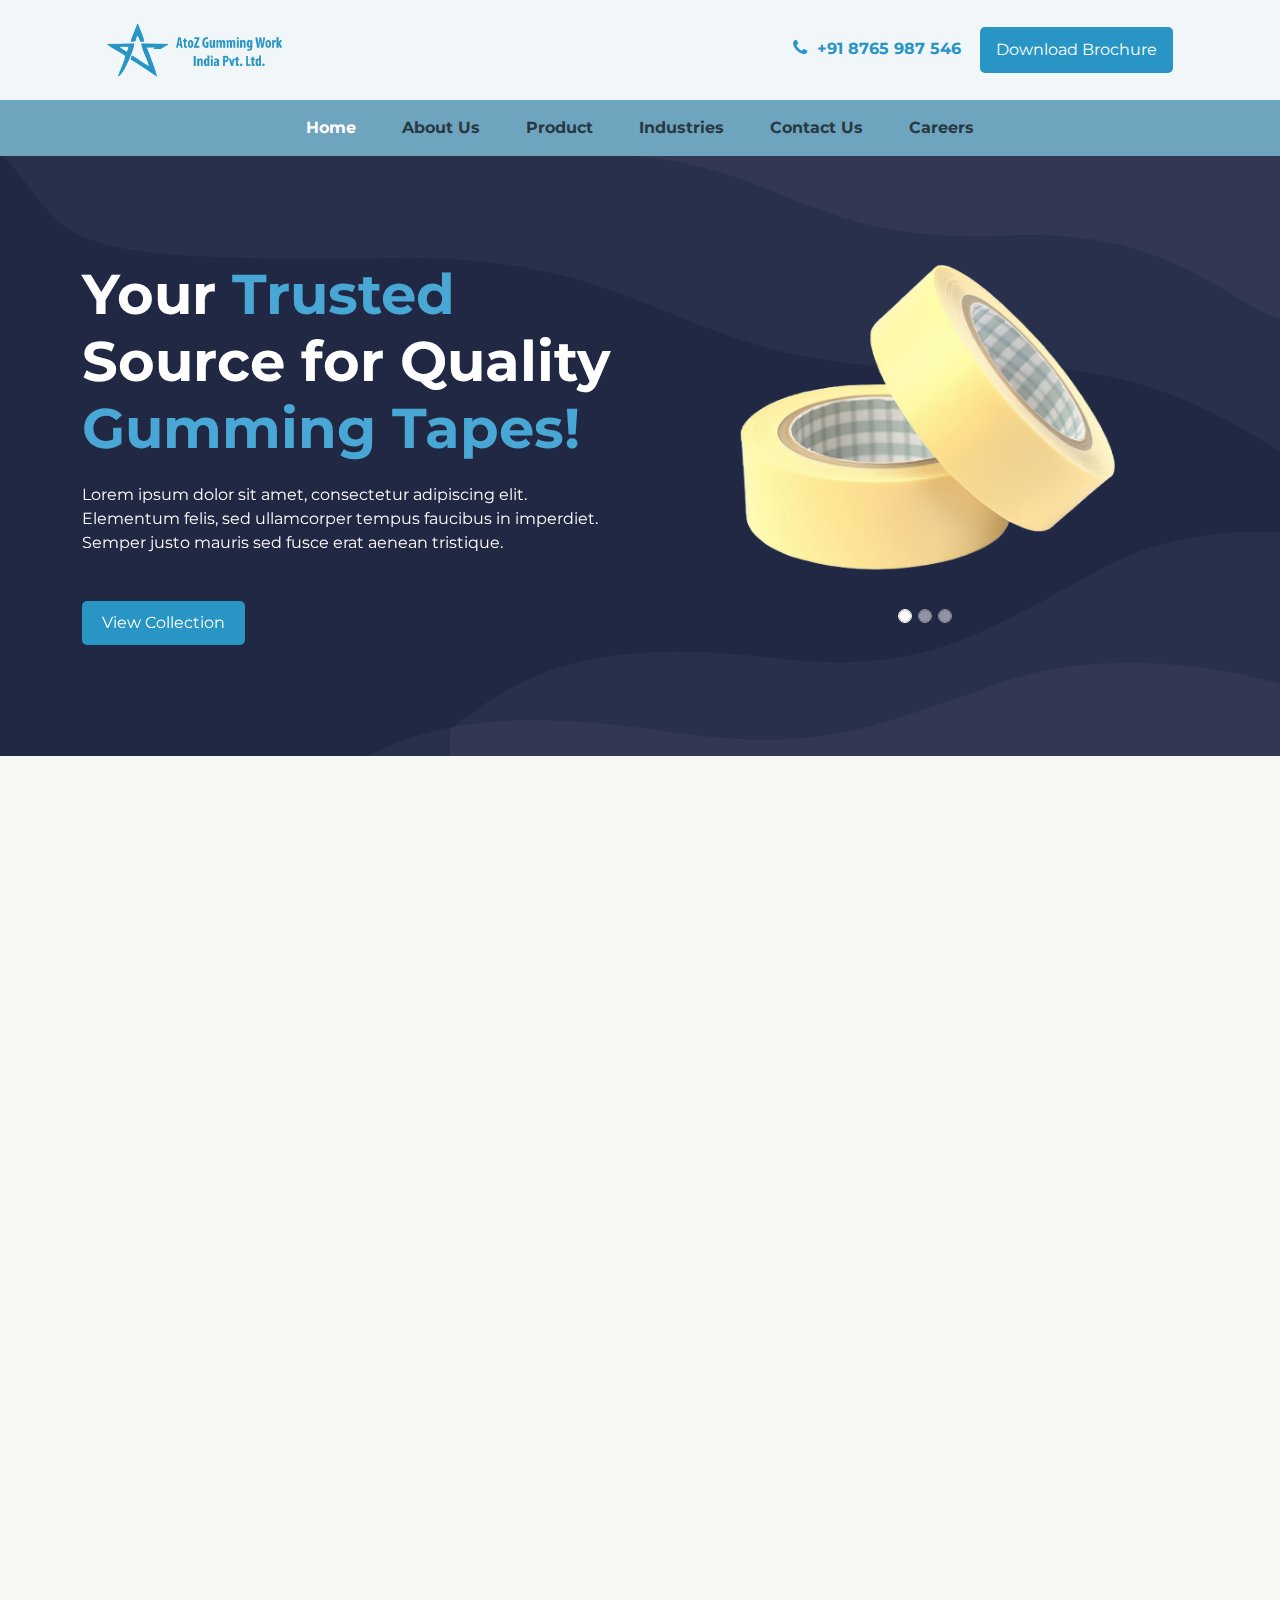
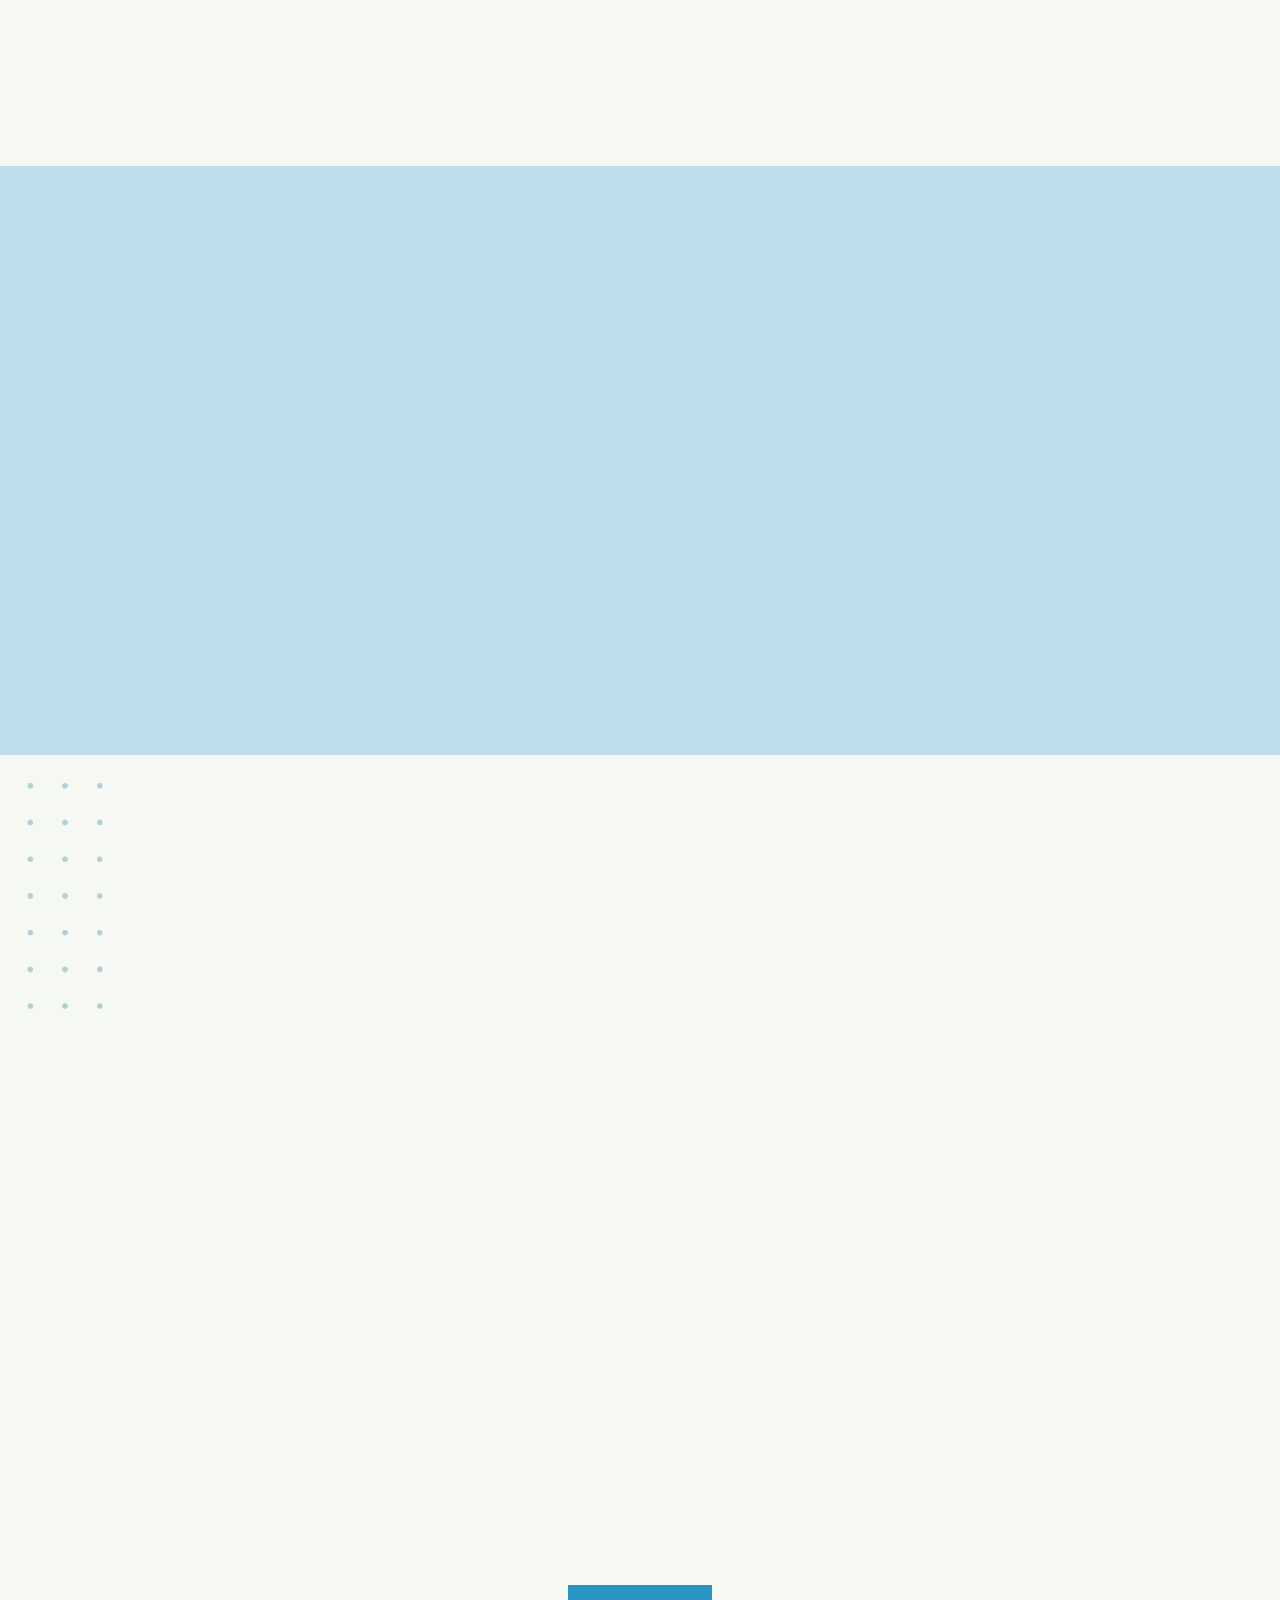
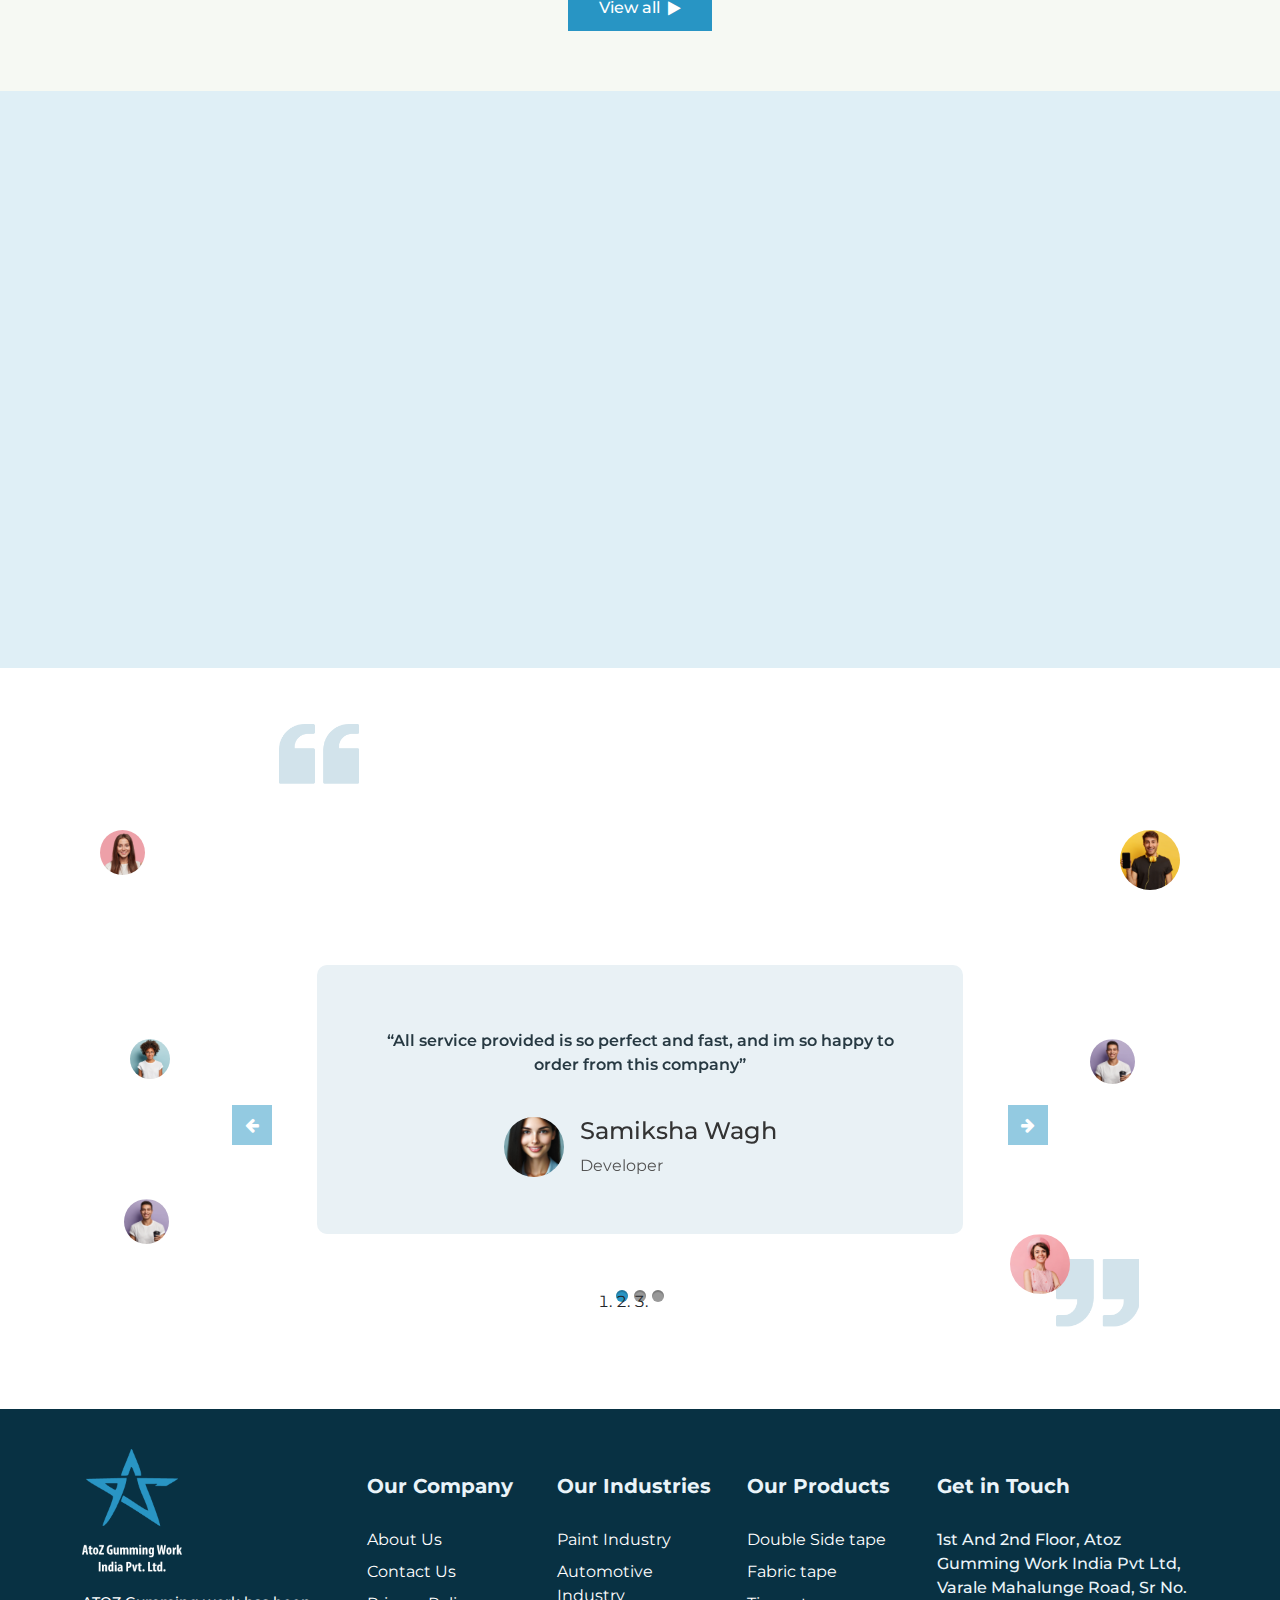
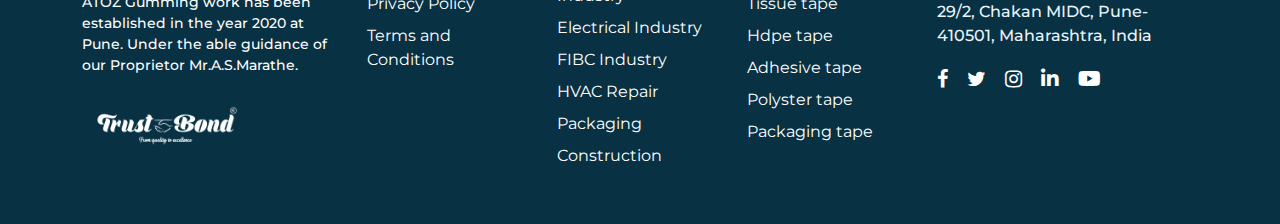
==== commit 862ef9f8: "ui fixed" ====
--- a/index.html
+++ b/index.html
@@ -16,7 +16,7 @@
 <body>
 
     <!-- Header Top Bar -->
-    <div class="container-fluid">
+    <div class="container-fluid" style="background: #F1F6F8;">
         <div class="top-bar d-flex justify-content-between align-items-center">
             <div class="logo">
                 <img src="assets/images/head-logos.png" alt="Logo">
@@ -233,7 +233,7 @@
 
             <div class="product-gallary d-flex justify-content-center gap-5" data-aos="fade-up">
                 <div class="row">
-                    <div class="col-lg-4 col-md-4 position-relative">
+                    <div class="col-lg-4 col-md-4 mb-3 position-relative">
                         <img class="product-img" src="assets/images/product1.png" alt="Product 1">
                         <div class="text-overlay">Fabric Tapes</div>
                     </div>
@@ -279,12 +279,13 @@
         <div class="container my-5">
             <div class="product-over-title">
                 <div class="who-title product-ove text-center mt-3 mb-3" data-aos="fade-up">
-                    <h2 style="color: #124358;"> Certificate</h2>
+                    <h2 style="color: rgba(14, 52, 69, 1);"> Certificate</h2>
                 </div>
             </div>
 
             <div class="who-title product-ove text-center" data-aos="fade-up">
-                <p style="color: #0E3445;">Lorem ipsum dolor sit amet, consectetuer adipiscing elit, sed diam
+                <p style="color: rgba(14, 52, 69, 1);">Lorem ipsum dolor sit amet, consectetuer adipiscing elit, sed
+                    diam
                     nonummy
                     nibh euismod tincidunt ut
                     laoreet dolore magna aliquam.
@@ -323,12 +324,12 @@
                 <div class="col-md-8 offset-md-2">
                     <div class="testi-title">
                         <div class="who-title product-ove text-center mt-3 mb-3" data-aos="fade-up">
-                            <h2 style="color: #124358;">What they are saying about us</h2>
+                            <h2 style="color: rgba(14, 52, 69, 1);">What they are saying about us</h2>
                         </div>
                     </div>
 
                     <div class="who-title product-ove text-center" data-aos="fade-up">
-                        <p style="color: #0E3445;">Brilliant managerial Skills, detailed business knowledge & constant
+                        <p style="color: rgba(18, 67, 88, 1);">Brilliant managerial Skills, detailed business knowledge & constant
                             motivation have enabled us to muster numerous patrons for ourselves across the nation. after
                             Late
                             Mr.AS.Marathe he has handover company to Mrs. Rajashree Auti & Mr.Mohan Auti & now the
@@ -372,8 +373,8 @@
                             <li data-target="#newCarousel" data-slide-to="2"></li>
                         </ol>
 
-                        <div class="carousel-inner"
-                            style="background: rgba(233, 241, 245, 1);padding: 30px; border-radius: 10px;">
+                        <div class="carousel-inner new-carousel-inner"
+                            style="background: rgba(233, 241, 245, 1); border-radius: 10px;">
                             <div class="carousel-item testi active">
                                 <p class="testimonial text-center p-4">“All service provided is so perfect and fast, and
                                     im
@@ -385,18 +386,18 @@
                                     <div class="img-box"><img src="assets/images/testi1.png" alt="">
                                     </div>
                                     <div class="post-all-d text-start">
-                                        <h4>Samiksha Wagh</h4>
+                                        <h4 style="color: rgba(51, 51, 51, 1);">Samiksha Wagh</h4>
                                         <div class="post-of-sami">
-                                            <p>Developer</p>
+                                            <p style="color: rgba(84, 84, 84, 1); font-weight: 400;">Developer</p>
                                         </div>
-                                        <div class="rating">
+                                        <!-- <div class="rating">
                                             <span class="rating-text">5.0</span>
                                             <i class="fas fa-star"></i>
                                             <i class="fas fa-star"></i>
                                             <i class="fas fa-star"></i>
                                             <i class="fas fa-star"></i>
                                             <i class="fas fa-star"></i>
-                                        </div>
+                                        </div> -->
                                     </div>
                                 </div>
                             </div>
@@ -412,14 +413,14 @@
                                         <div class="post-of-sami">
                                             <p>Developer</p>
                                         </div>
-                                        <div class="rating">
+                                        <!-- <div class="rating">
                                             <span class="rating-text">5.0</span>
                                             <i class="fas fa-star"></i>
                                             <i class="fas fa-star"></i>
                                             <i class="fas fa-star"></i>
                                             <i class="fas fa-star"></i>
                                             <i class="fas fa-star"></i>
-                                        </div>
+                                        </div> -->
                                     </div>
                                 </div>
                             </div>
@@ -437,14 +438,14 @@
                                         <div class="post-of-sami">
                                             <p>Developer</p>
                                         </div>
-                                        <div class="rating">
+                                        <!-- <div class="rating">
                                             <span class="rating-text">5.0</span>
                                             <i class="fas fa-star"></i>
                                             <i class="fas fa-star"></i>
                                             <i class="fas fa-star"></i>
                                             <i class="fas fa-star"></i>
                                             <i class="fas fa-star"></i>
-                                        </div>
+                                        </div> -->
                                     </div>
                                 </div>
                             </div>
--- a/style.css
+++ b/style.css
@@ -113,7 +113,7 @@
 .carousel-inner {
     position: relative;
     width: 100%;
-    margin-top: -50px;
+    margin-top: -100px;
     overflow: hidden;
 }
 
@@ -254,6 +254,15 @@
 
 }
 
+.carousel-inner.new-carousel-inner {
+    margin-top: -50px !important;
+    padding: 40px 40px;
+}
+
+
+.carousel-indicators {
+    bottom: 50px !important;
+}
 
 /* <<<<<<<<< Who We Are End>>>>>>>>>>>>>>> */
 
@@ -270,7 +279,7 @@
     left: 0;
     width: 100%;
     height: 100%;
-    /* background-color: rgba(0, 0, 0, 0.5); */
+    background-color: rgba(0, 0, 0, 0.5);
     /* Adjust the opacity for the black strip */
     z-index: 1;
 }
@@ -334,13 +343,13 @@
 /* <<<<<<<<<<<Product Overview >>>>>>>>>>>>>>> */
 
 .product-ove h2 {
-    color: #273942;
+    color: rgba(14, 52, 69, 1);
     font-weight: 700;
 }
 
 
 .product-ove p {
-    color: #426271;
+    color: rgba(14, 52, 69, 1);
 }
 
 .product-img {
@@ -593,7 +602,7 @@
 }
 
 .carousel-indicators.new-carousel-indicators {
-    bottom: -40px;
+    bottom: -40px !important;
 }
 
 .carousel-indicators.new-carousel-indicators li,
@@ -1888,12 +1897,16 @@
     }
 
     .carousel-inner {
-        margin-top: 0px;
+        margin-top: 0px !important;
         padding: 5px !important;
     }
 
     .carousel-indicators {
-        bottom: 0px;
+        bottom: 0px !important;
+    }
+
+    .hero-section {
+        padding: 30px 0;
     }
 
     .who-we-are .who-imgg-next:after {
@@ -1959,11 +1972,11 @@
 
     .top-bar .contact-info,
     .top-bar .btn-brochure {
-        font-size: 0.7rem !important;
+        font-size: 0.6rem !important;
     }
 
     .top-bar .btn-brochure {
-        font-size: 0.7rem !important;
+        font-size: 0.6rem !important;
         padding: 10px 2px;
     }
 
@@ -2011,6 +2024,12 @@
         padding: 25px;
     }
 
+    .contact-boots {
+        display: flex;
+        justify-content: center;
+        align-items: center;
+    }
+
 
 }
 
@@ -2018,7 +2037,7 @@
 
     .carousel-inner {
 
-        margin-top: 0px;
+        margin-top: 0px !important;
     }
 
     .col-md-5.quality-first,
@@ -2099,7 +2118,7 @@
     }
 
     .carousel-indicators {
-        bottom: 0px;
+        bottom: 0px !important;
     }
 
     .quality-section .row {
@@ -2115,7 +2134,7 @@
     }
 
     .testi-title::after {
-        left: -14%;
+        left: -22%;
     }
 
     .bottom-left-backg {
@@ -2194,12 +2213,24 @@
 @media (min-width: 1200px) and (max-width: 1400px) {
 
     .who-we-are .who-imgg:after {
-        right: 110px !important;
+        right: 175px !important;
         top: 300px !important;
     }
 
     .product-container.main-image {
         height: 100%;
+    }
+
+    testi-title::after {
+        left: 1%;
+    }
+
+    .who-we-are .who-imgg-next:after {
+        left: 190px;
+    }
+
+    .testi-title::after {
+        left: 1% !important;
     }
 
     .top-bar {
@@ -2217,11 +2248,11 @@
 
     .product-overview-section::after {
         left: 1%;
-        height: 316px;
+        height: 245px;
     }
 
     .product-gallary::after {
-        right: -100px;
+        right: -55px;
         height: 245px;
     }
 
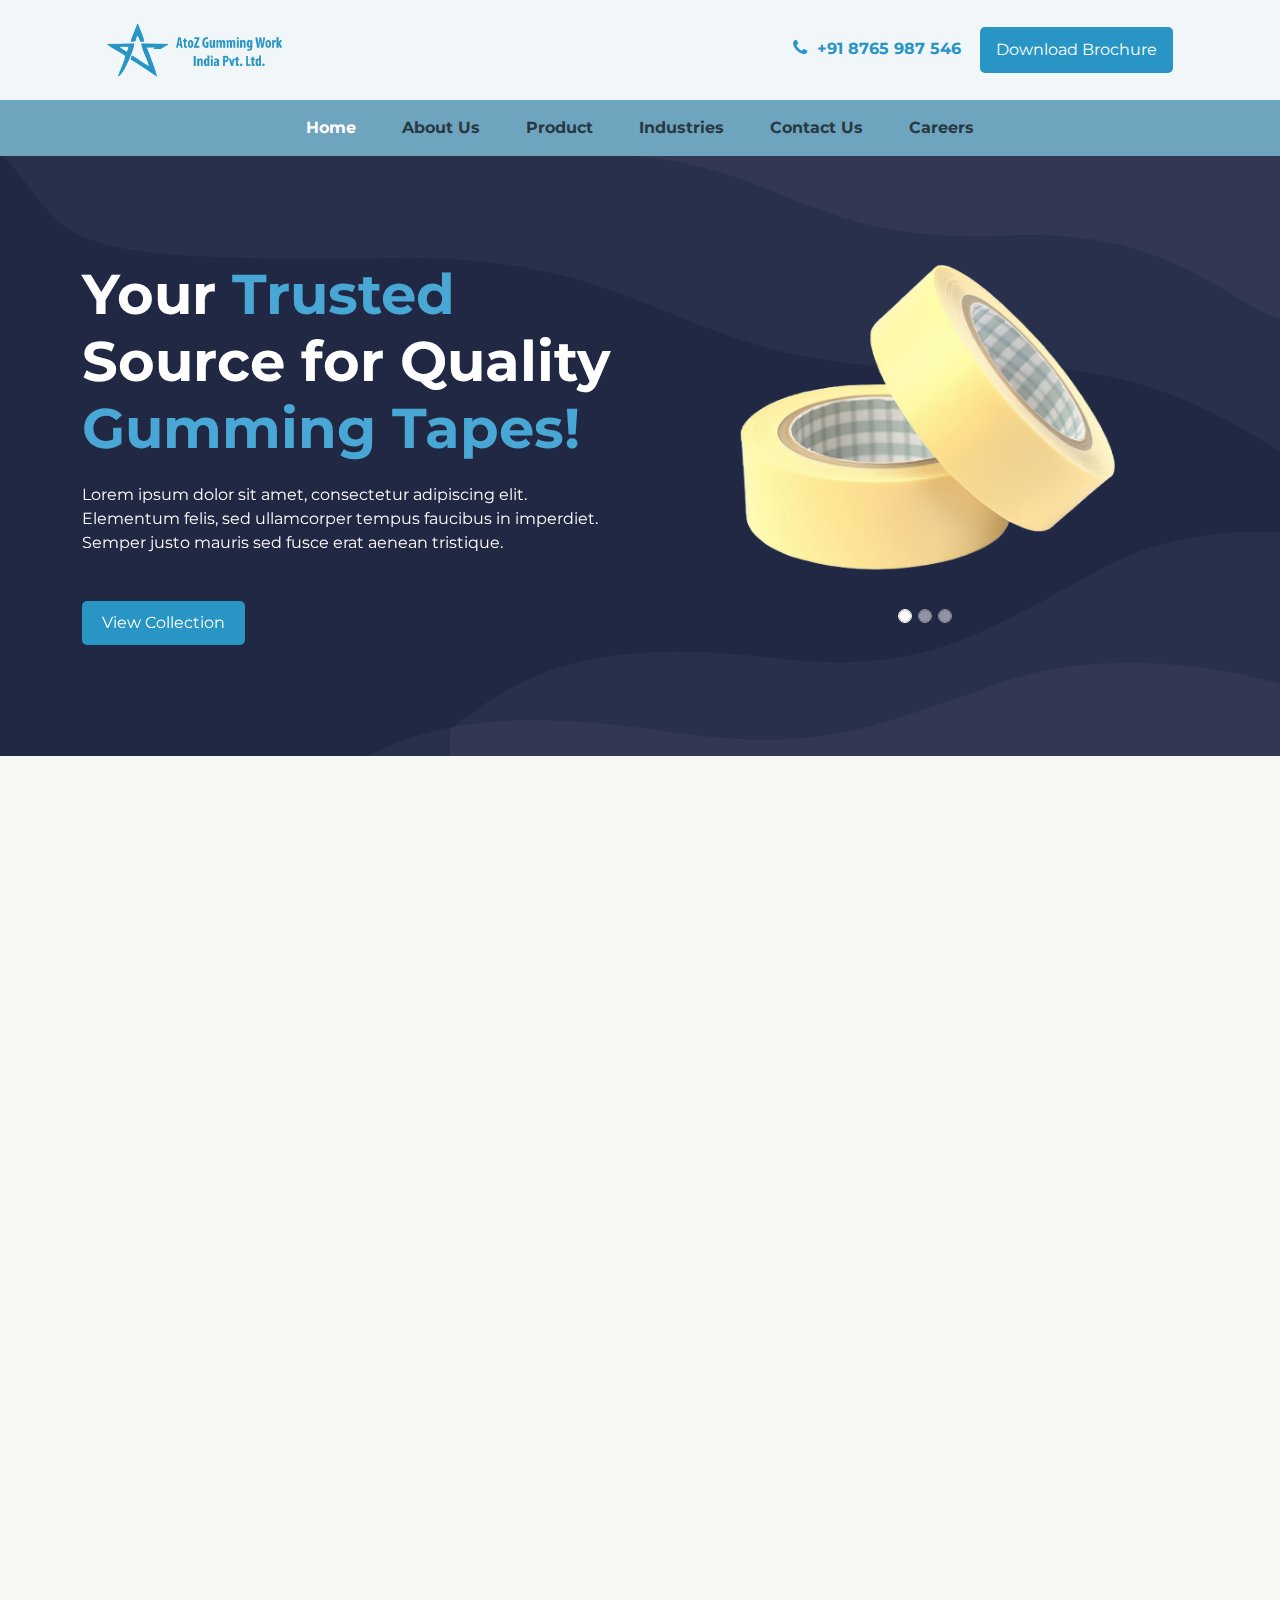
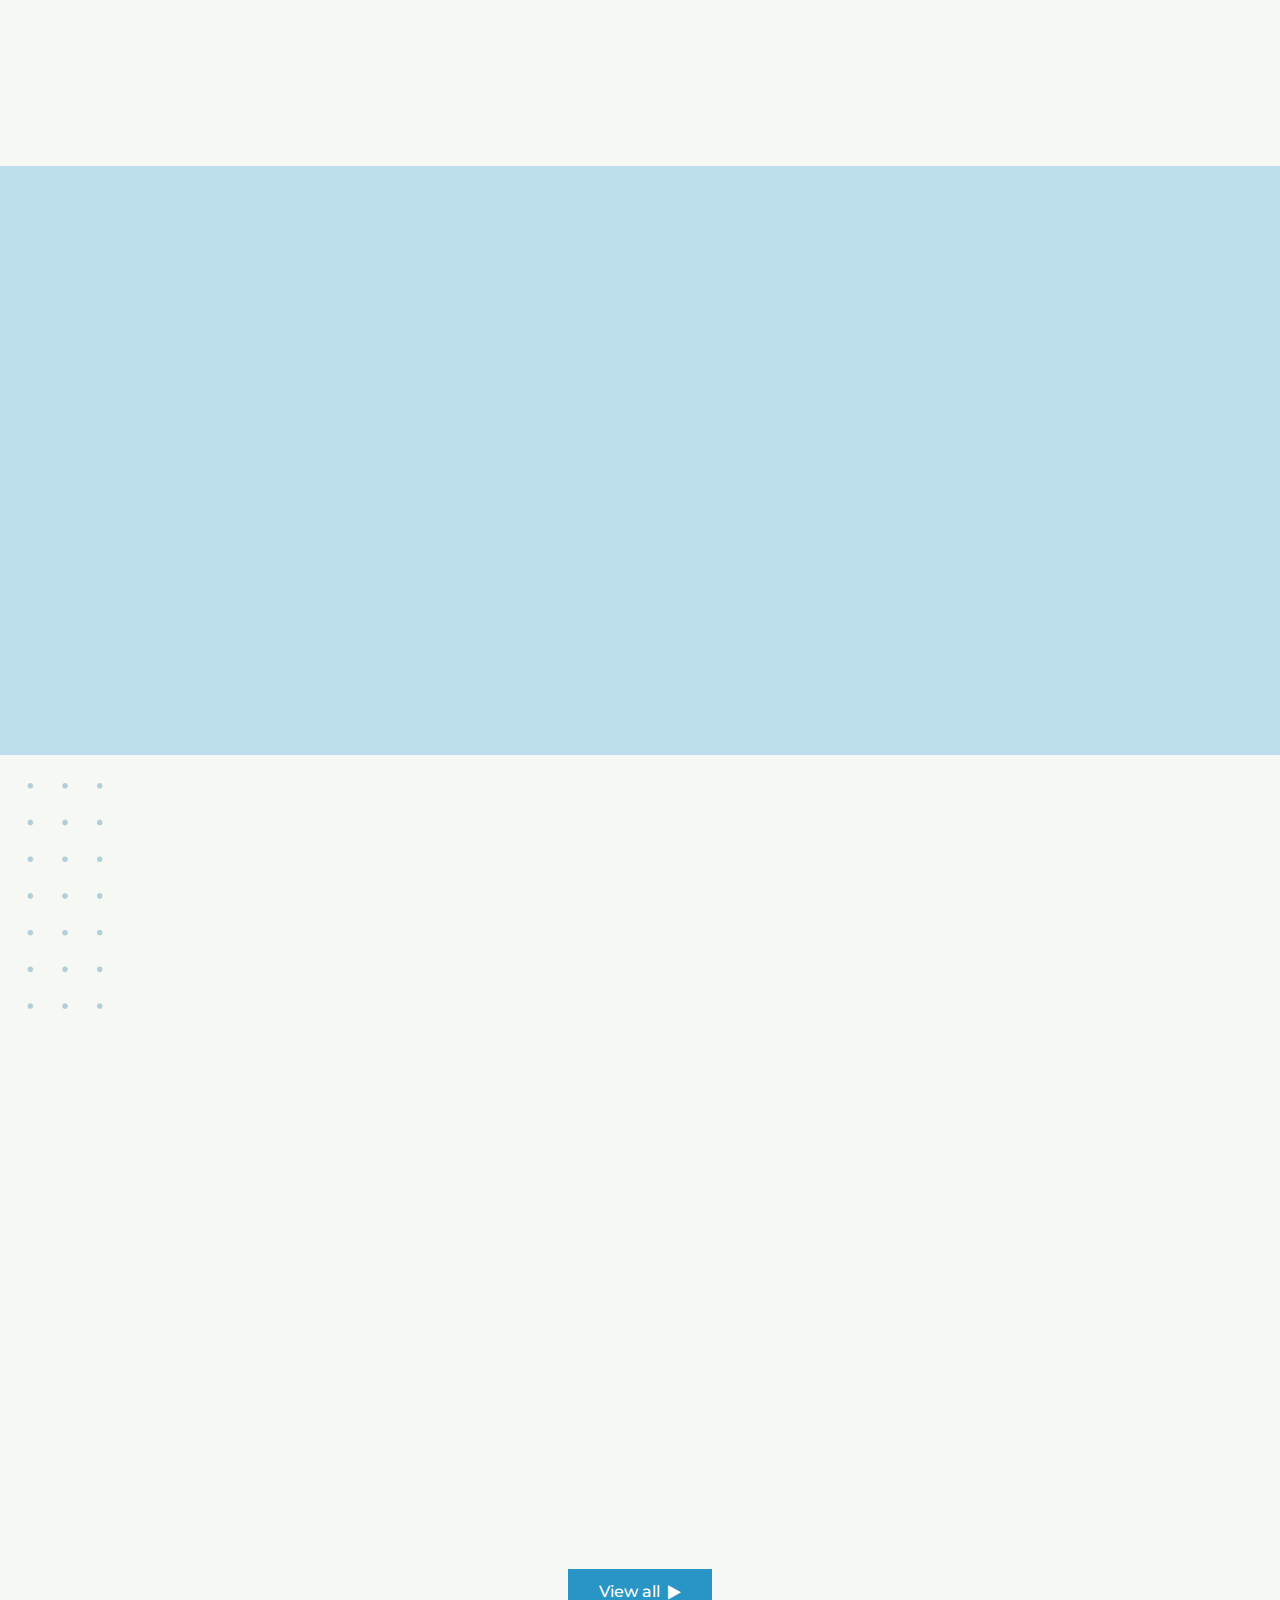
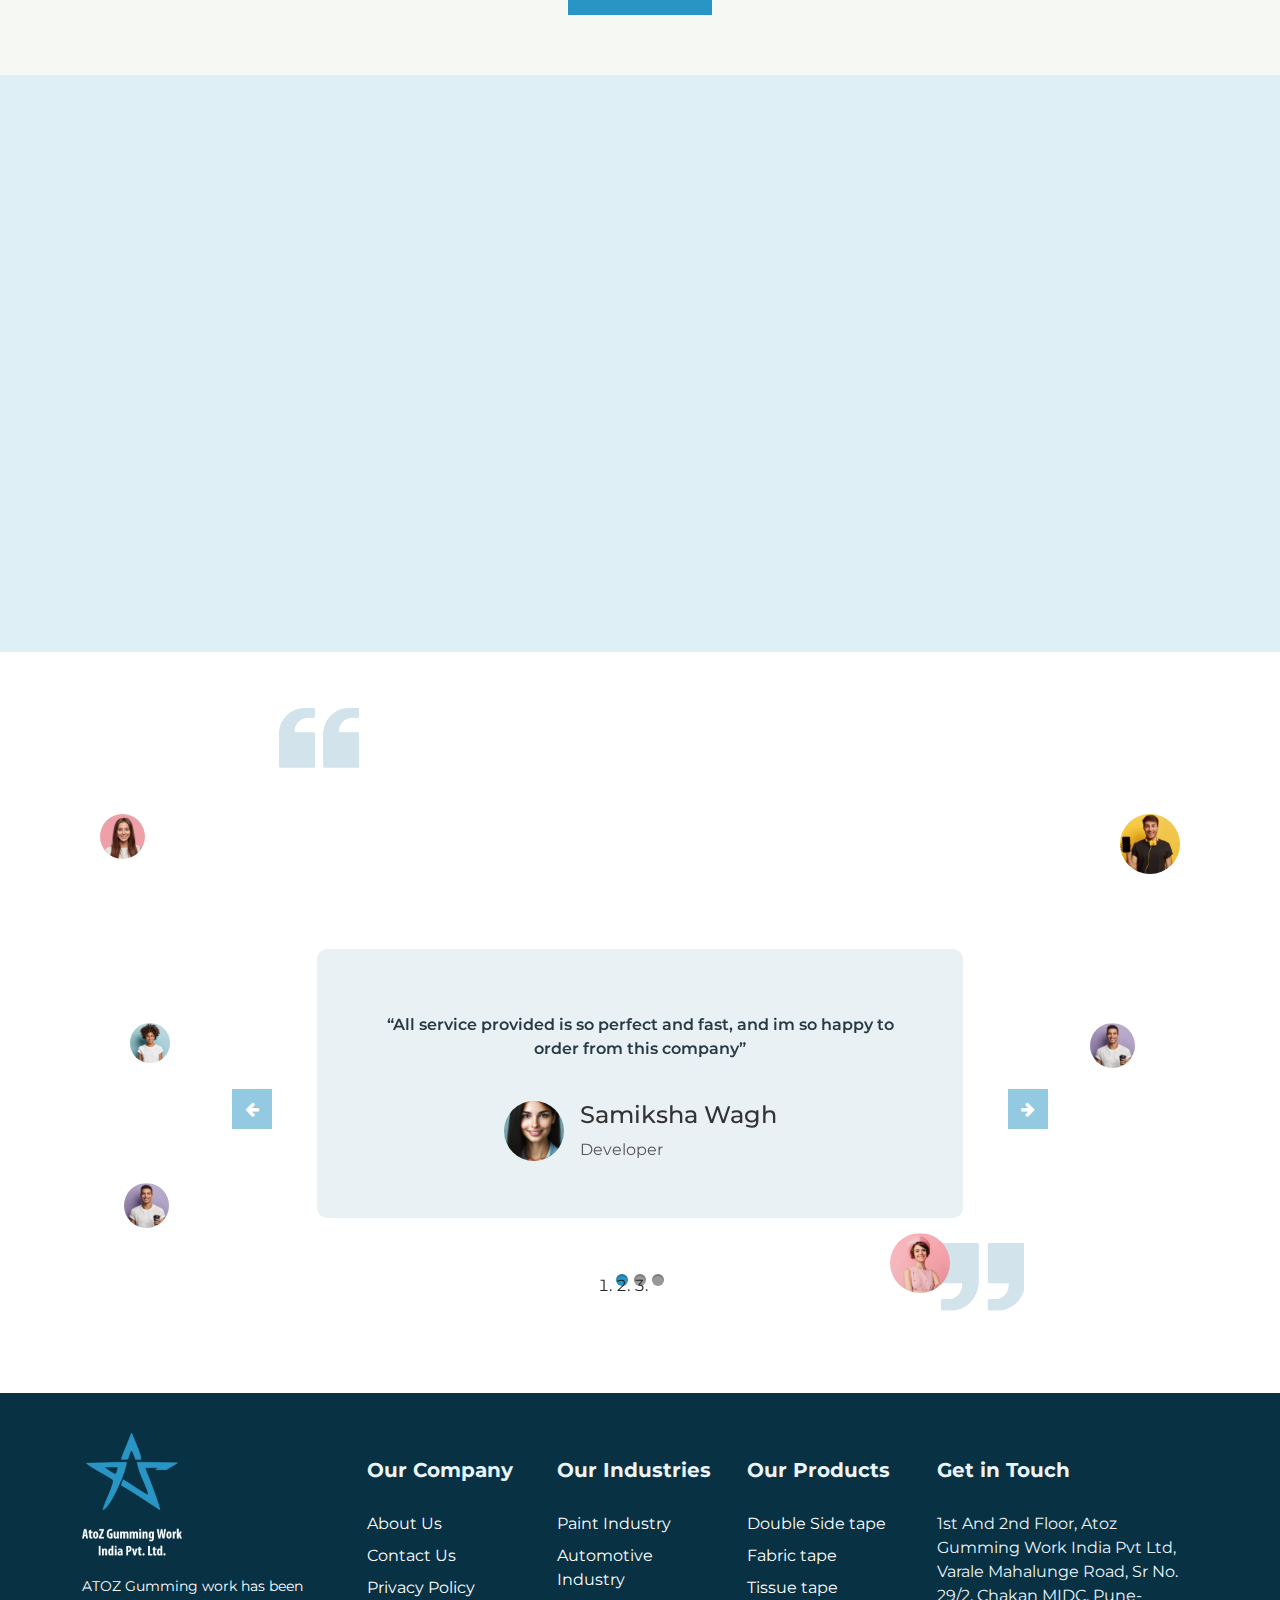
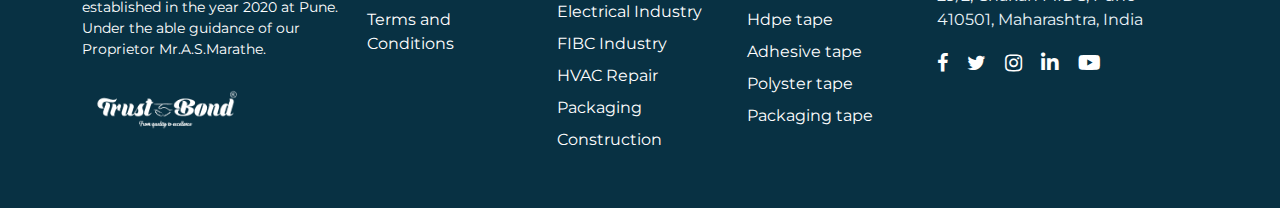
==== commit d5e4ae6a: "ui fixed" ====
--- a/index.html
+++ b/index.html
@@ -233,7 +233,7 @@
 
             <div class="product-gallary d-flex justify-content-center gap-5" data-aos="fade-up">
                 <div class="row">
-                    <div class="col-lg-4 col-md-4 mb-3 position-relative">
+                    <div class="col-lg-4 col-md-4 position-relative">
                         <img class="product-img" src="assets/images/product1.png" alt="Product 1">
                         <div class="text-overlay">Fabric Tapes</div>
                     </div>
@@ -471,7 +471,7 @@
                 <div class="col-lg-3 col-md-12 col-12 footer-logo">
                     <img src="assets/images/footer-logo.png" alt="AtoZ Logo">
 
-                    <p style="font-weight: 500; margin-top: 20px;color:rgba(255, 255, 255, 1); font-size: 14px;">ATOZ
+                    <p style="font-weight: 400; margin-top: 20px;color:rgba(255, 255, 255, 1); font-size: 14px;">ATOZ
                         Gumming work
                         has been established
                         in the year 2020 at Pune. Under the able guidance of our
--- a/style.css
+++ b/style.css
@@ -21,7 +21,7 @@
 }
 
 .upper-prod.position-relative {
-    margin-bottom: 30px;
+    margin-bottom: 32px;
 }
 
 .top-bar {
@@ -88,7 +88,7 @@
     height: 600px;
     color: white;
     padding: 50px 0;
-    background-image: url(/assets/images/Background.png);
+    background-image: url(assets/images/Background.png);
     background-size: cover;
     background-repeat: no-repeat;
     background-position: center;
@@ -779,6 +779,7 @@
 .head-title-f h1 {
     font-weight: 700;
     color: #333333;
+    font-size: 38px;
 }
 
 .timeline-item {
@@ -1824,7 +1825,7 @@
 .footer p {
     font-size: 14px;
     color: rgba(234, 244, 249, 1);
-    font-weight: 500;
+    font-weight: 400;
     font-size: 16px;
     margin-top: 30px;
 }
@@ -1997,7 +1998,7 @@
     }
 
     .carousel {
-        margin-top: 10px;
+        margin-top: 40px;
         padding: 10px;
     }
 
@@ -2016,8 +2017,16 @@
         right: 4%;
     }
 
+    .top-bar .contact-info i {
+        font-size: 10px !important;
+    }
+
     .induss-bonk p {
         height: auto;
+    }
+
+    .firstclass-test {
+        padding: 10px 10px;
     }
 
     .contact-section {
@@ -2142,6 +2151,10 @@
         left: -3px;
     }
 
+    .content p {
+        text-align: center !important;
+    }
+
     .bottom-center-backg {
         bottom: -40px;
         right: 140px;
@@ -2243,7 +2256,7 @@
     }
 
     .testimonials-section::before {
-        right: 11%;
+        right: 20%;
     }
 
     .product-overview-section::after {
@@ -2254,6 +2267,11 @@
     .product-gallary::after {
         right: -55px;
         height: 245px;
+    }
+
+    .bottom-center-backg {
+        bottom: -30px;
+        right: 260px;
     }
 
 }
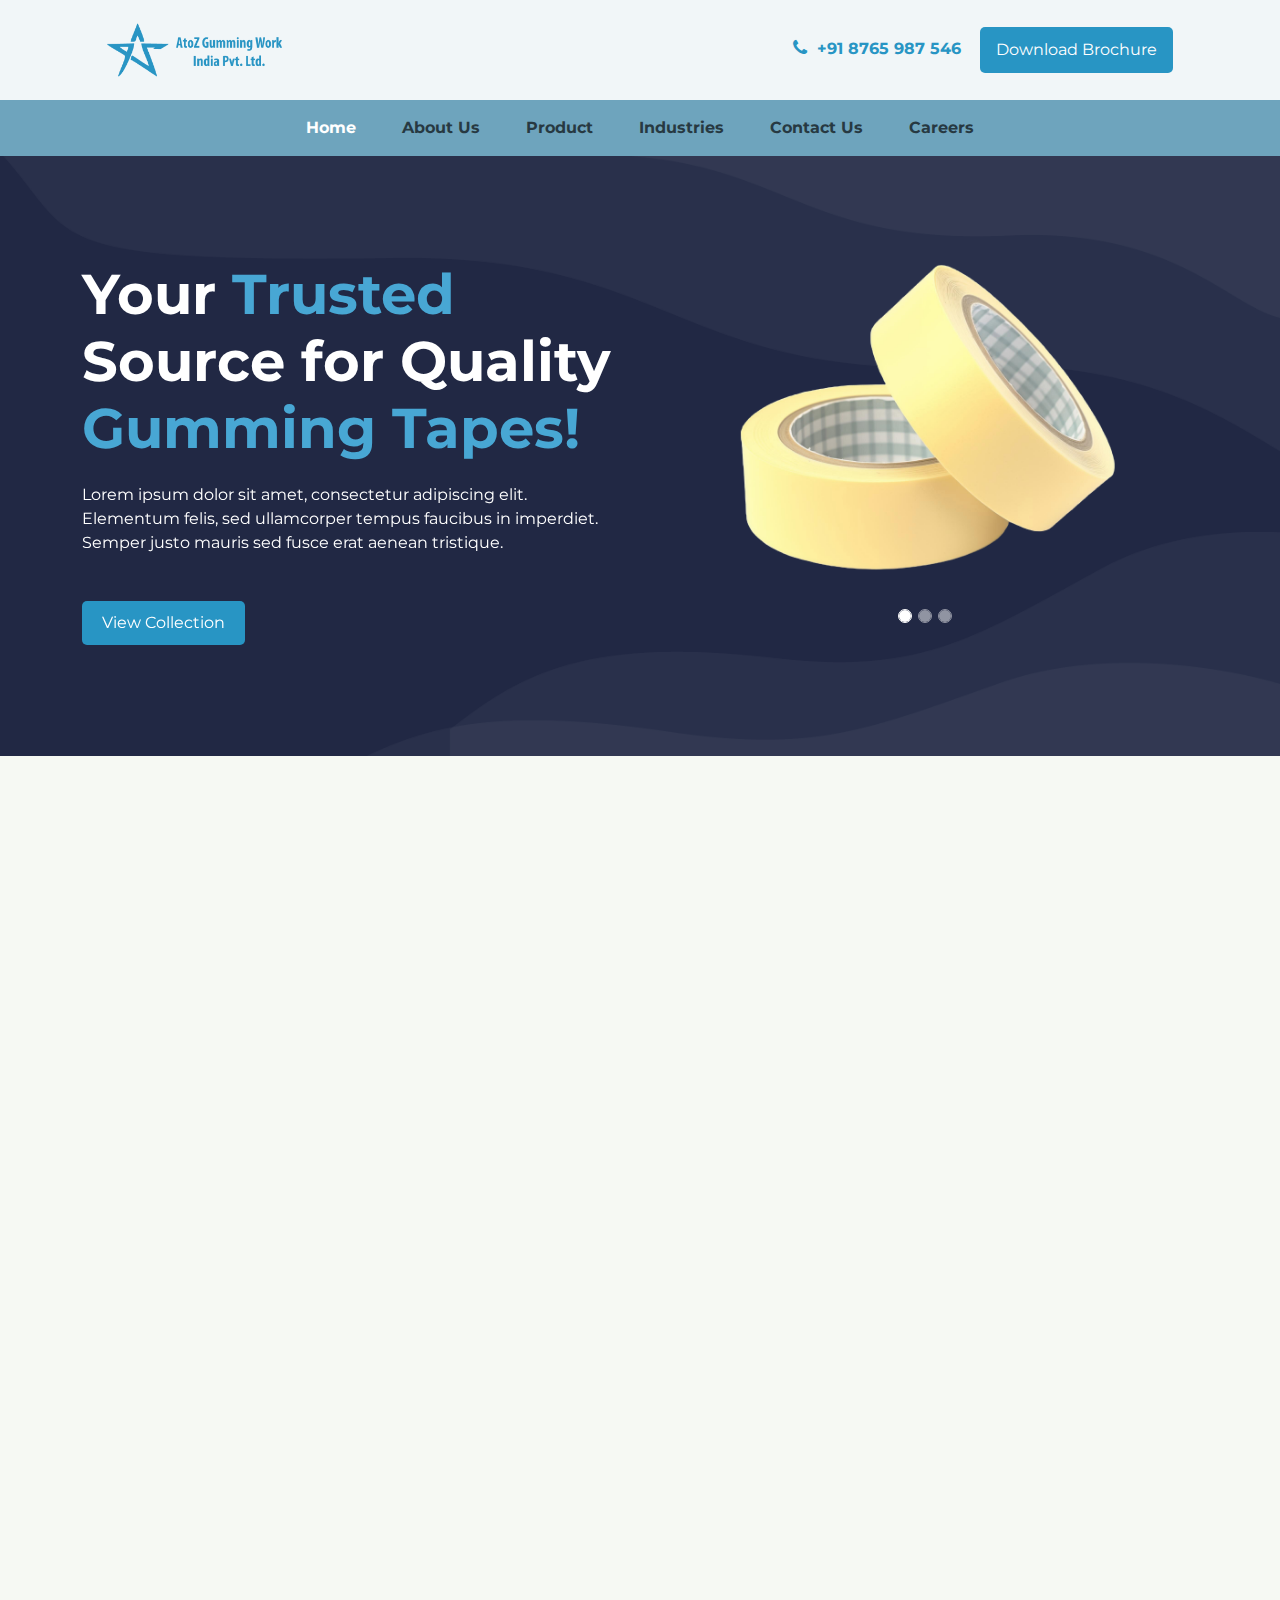
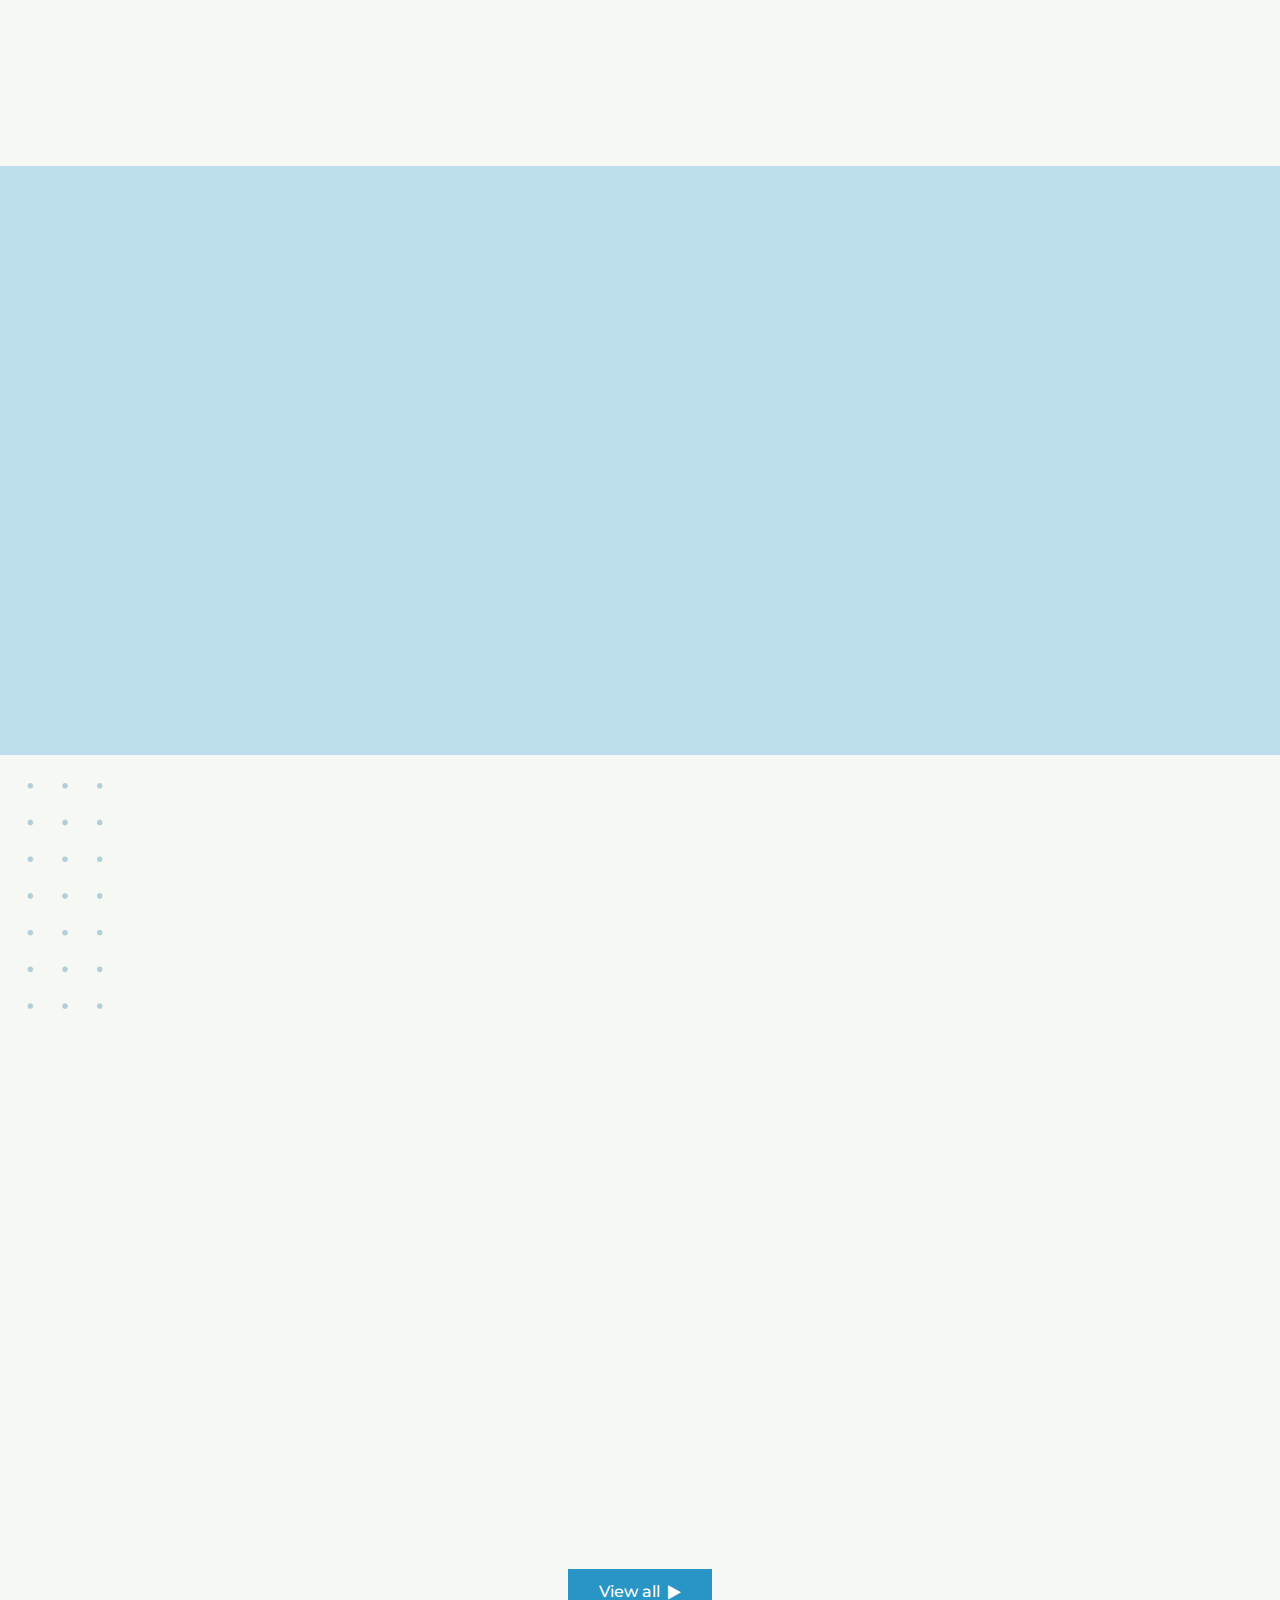
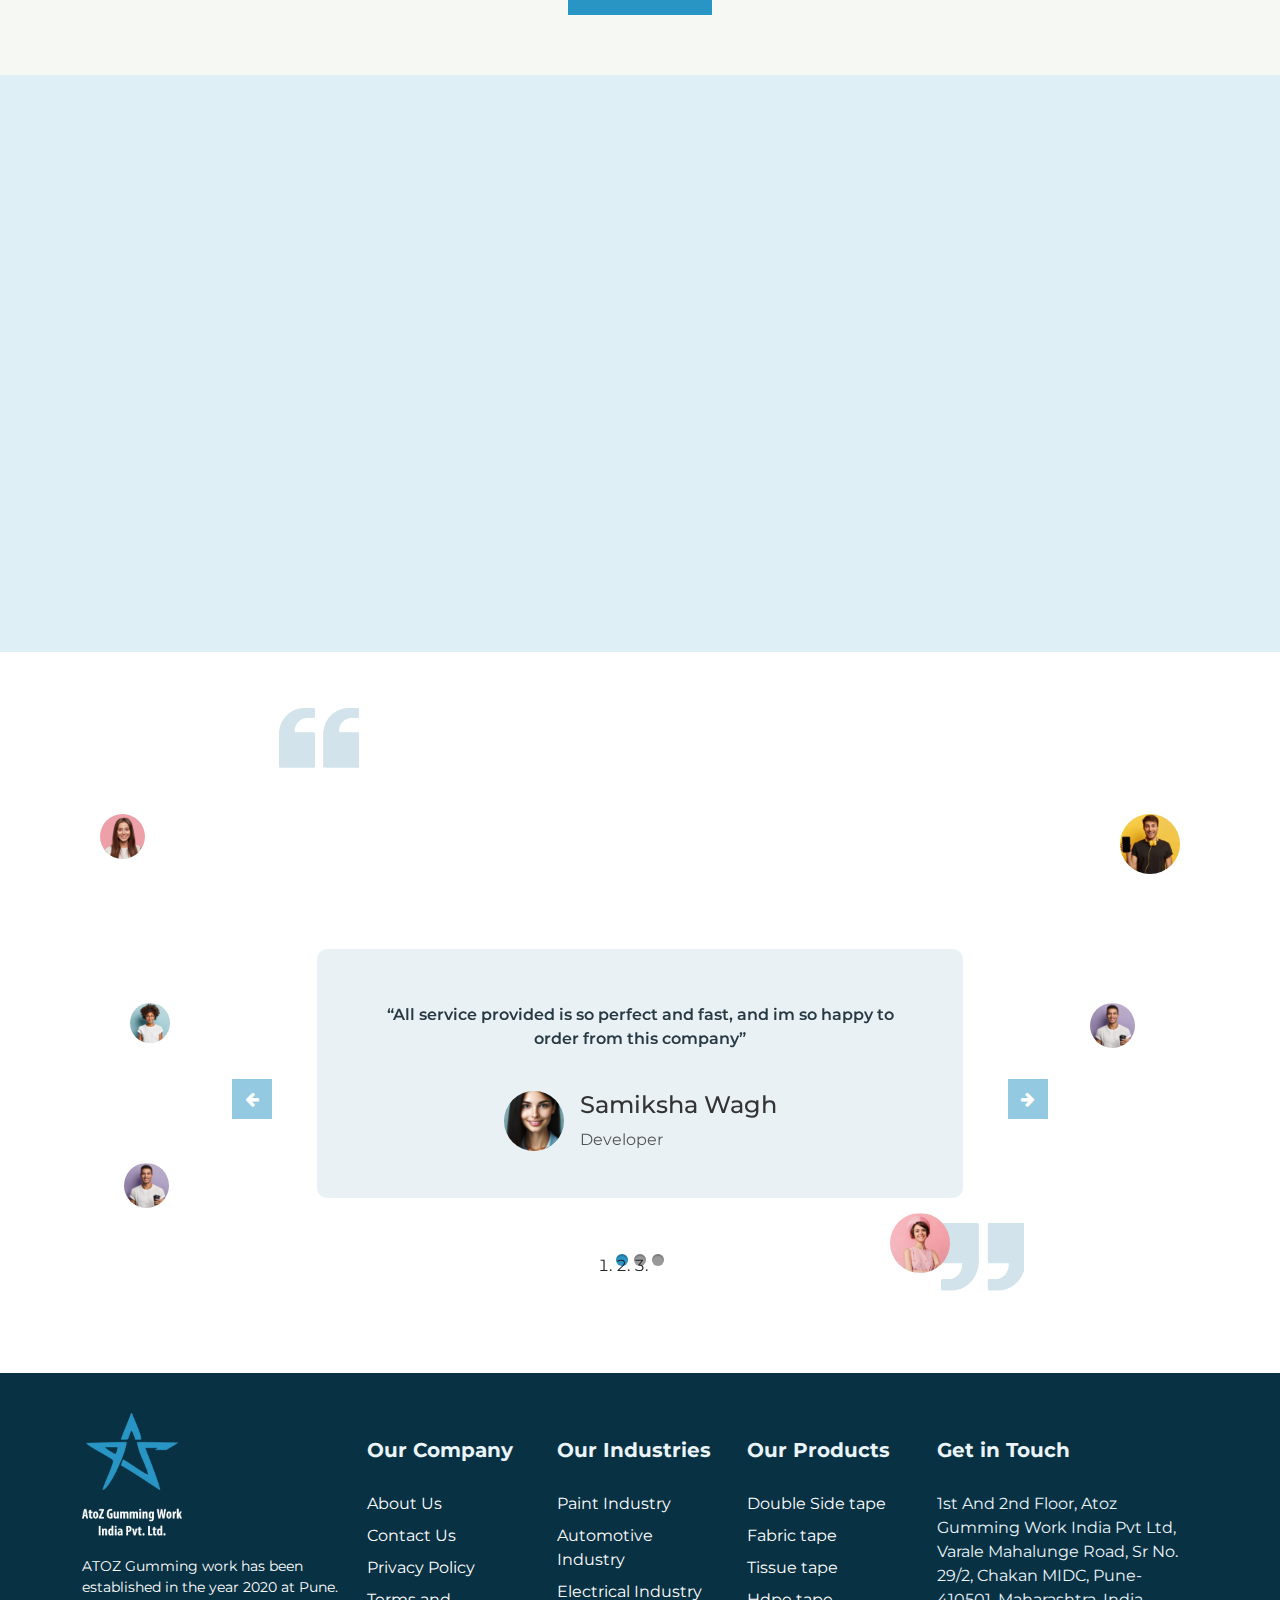
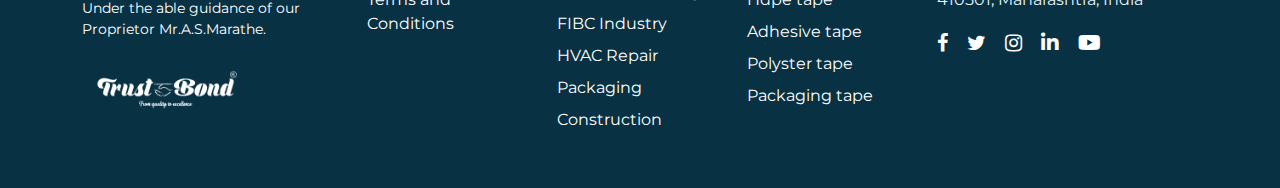
==== commit a2cf6a2a: "ui fixed" ====
--- a/index.html
+++ b/index.html
@@ -19,7 +19,9 @@
     <div class="container-fluid" style="background: #F1F6F8;">
         <div class="top-bar d-flex justify-content-between align-items-center">
             <div class="logo">
-                <img src="assets/images/head-logos.png" alt="Logo">
+                <a href="index.html">
+                    <img src="assets/images/head-logos.png" alt="Logo">
+                </a>
             </div>
             <div class="contact-boots">
                 <a href="tel:+918765987546" class="contact-info">
@@ -329,7 +331,8 @@
                     </div>
 
                     <div class="who-title product-ove text-center" data-aos="fade-up">
-                        <p style="color: rgba(18, 67, 88, 1);">Brilliant managerial Skills, detailed business knowledge & constant
+                        <p style="color: rgba(18, 67, 88, 1);">Brilliant managerial Skills, detailed business knowledge
+                            & constant
                             motivation have enabled us to muster numerous patrons for ourselves across the nation. after
                             Late
                             Mr.AS.Marathe he has handover company to Mrs. Rajashree Auti & Mr.Mohan Auti & now the
@@ -469,7 +472,9 @@
             <div class="row">
                 <!-- Logo and Company Info -->
                 <div class="col-lg-3 col-md-12 col-12 footer-logo">
-                    <img src="assets/images/footer-logo.png" alt="AtoZ Logo">
+                    <a href="index.html">
+                        <img src="assets/images/footer-logo.png" alt="AtoZ Logo">
+                    </a>
 
                     <p style="font-weight: 400; margin-top: 20px;color:rgba(255, 255, 255, 1); font-size: 14px;">ATOZ
                         Gumming work
--- a/style.css
+++ b/style.css
@@ -256,7 +256,7 @@
 
 .carousel-inner.new-carousel-inner {
     margin-top: -50px !important;
-    padding: 40px 40px;
+    padding: 30px 30px;
 }
 
 
@@ -401,6 +401,10 @@
     width: 100%;
 }
 
+img.for-mobilecs {
+    height: 171px;
+}
+
 .product-overview-section {
     position: relative;
     padding: 60px 0px;
@@ -1165,7 +1169,7 @@
 }
 
 .main-image img {
-    width: 100%;
+    /* width: 100%; */
     height: 97%;
     border-radius: 15px;
     border: 1px solid rgba(191, 191, 191, 1);
@@ -1294,10 +1298,10 @@
 /* .similar-pro:hover {
     transform: scale(1.1);
 } */
-
+/* 
 .product-detailss {
     margin-top: 75px;
-}
+} */
 
 .firstclass-test {
     padding: 30px 40px;
@@ -1373,7 +1377,11 @@
 }
 
 .namefields.mb-4 {
-    box-shadow: 0px 4px 15px 0px rgba(0, 0, 0, 0.14);
+    /* box-shadow: 0px 4px 15px 0px rgba(0, 0, 0, 0.14); */
+}
+
+.accordion-body {
+    padding: 0px 20px;
 }
 
 /* <<<<<<<<<<<Our Product-Details End>>>>>>>>>>>>>>> */
@@ -1922,6 +1930,7 @@
 
     .product-container.main-image {
         height: auto;
+        padding: 0 25px;
     }
 
     .product-gallary.d-flex.justify-content-center {
@@ -1939,12 +1948,12 @@
 
     }
 
-    img.prod-mad.mb-4 {
+    /* img.prod-mad.mb-4 {
         height: auto !important;
-    }
-
-    .content p {
-        padding: 18px 15px;
+    } */
+
+    .about-pic-container.for-chipking {
+        margin-top: 20px;
     }
 
     .product-gallary::after {
@@ -1989,9 +1998,10 @@
         margin-bottom: 25px;
     }
 
+    /* 
     .product-detailss {
         margin-top: 20px;
-    }
+    } */
 
     .back-rounded-all {
         display: none;
@@ -2029,8 +2039,24 @@
         padding: 10px 10px;
     }
 
+    .product-container {
+        margin-top: 20px;
+    }
+
+    .product-container.main-image img {
+        height: 220px !important;
+    }
+
     .contact-section {
         padding: 25px;
+    }
+
+    .product-detailss {
+        margin-top: 35px !important;
+    }
+
+    .thumbnail img {
+        width: 70% !important;
     }
 
     .contact-boots {
@@ -2122,9 +2148,9 @@
         line-height: 40px;
     }
 
-    .product-detailss {
+    /* .product-detailss {
         margin-top: 20px;
-    }
+    } */
 
     .carousel-indicators {
         bottom: 0px !important;
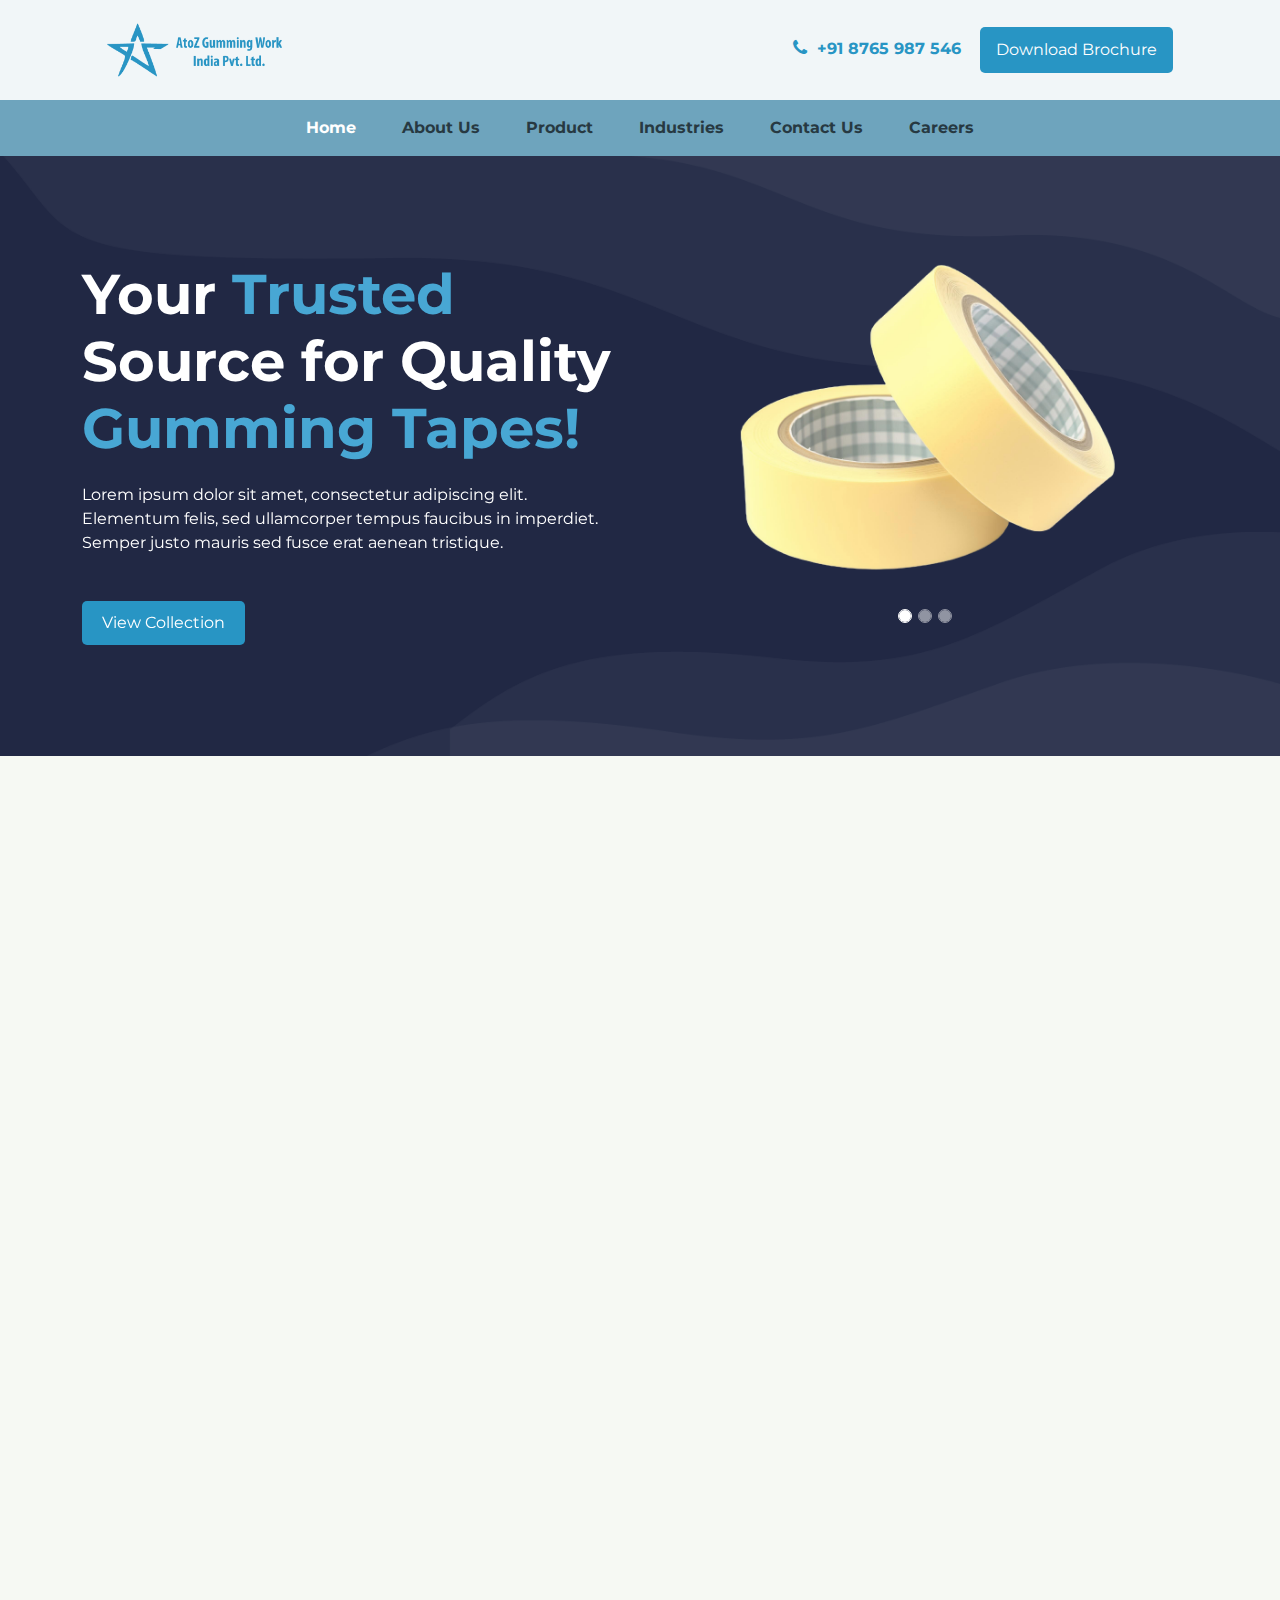
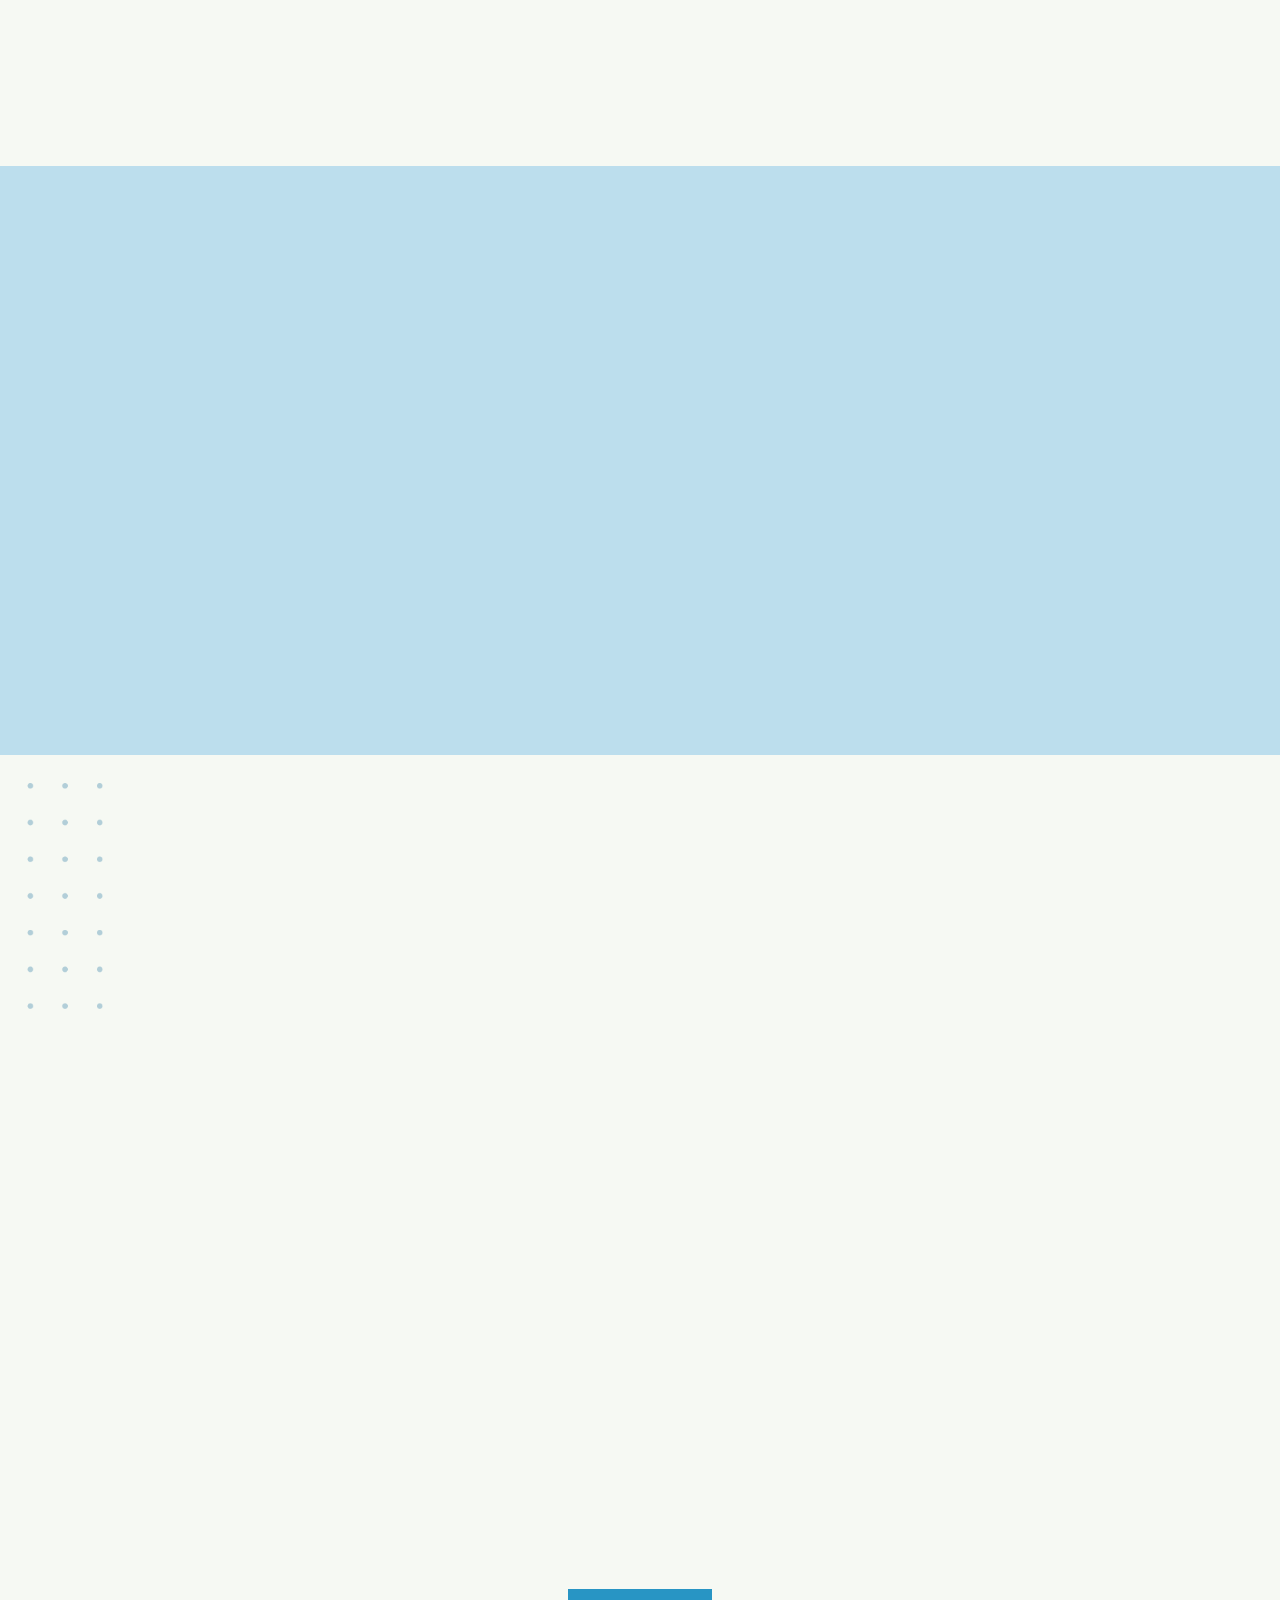
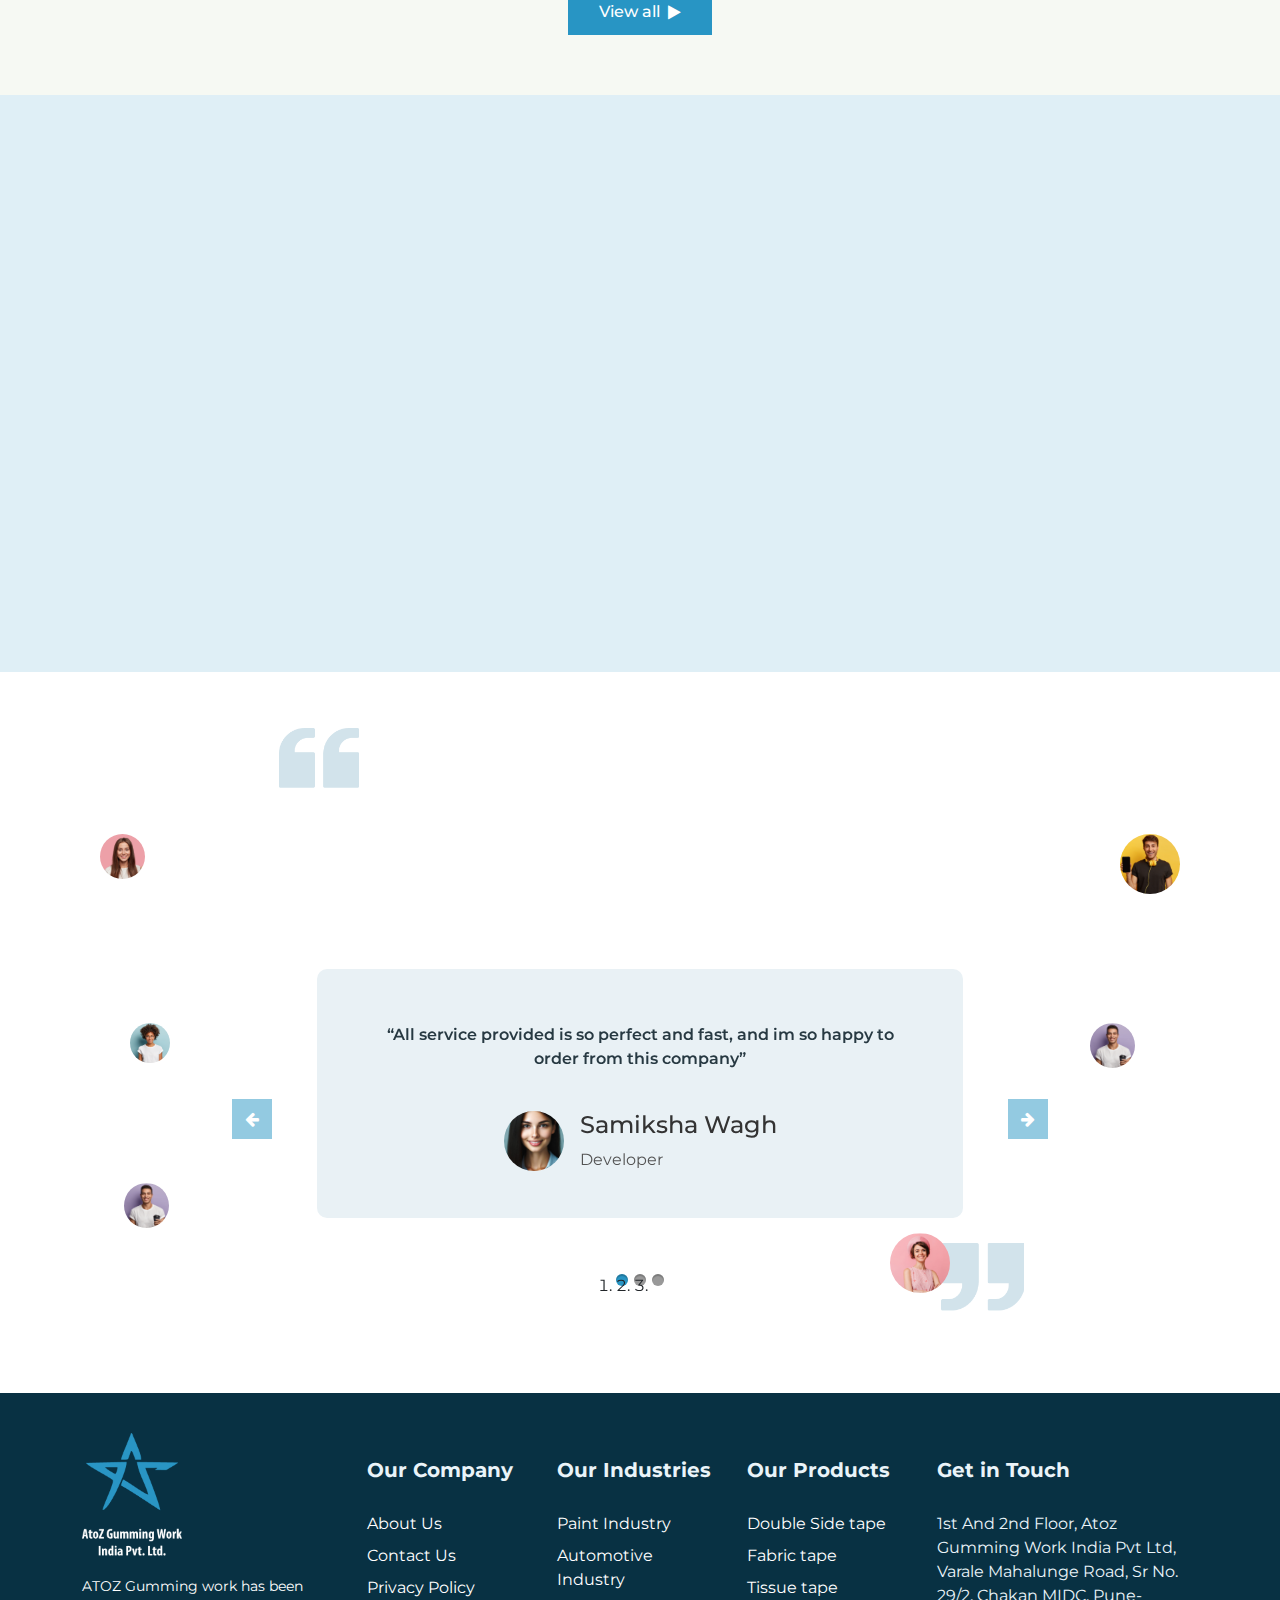
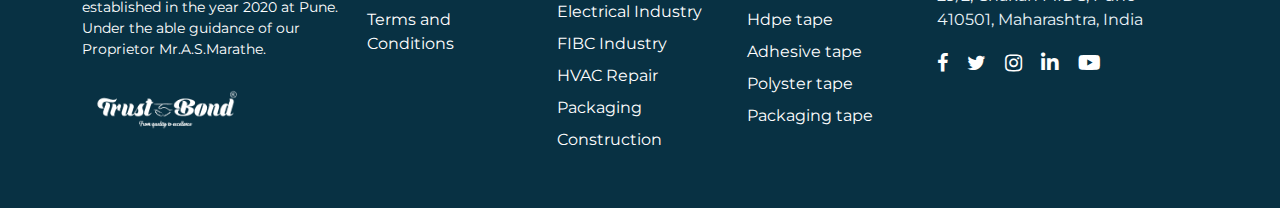
==== commit 659ec540: "ui fixed" ====
--- a/index.html
+++ b/index.html
@@ -269,7 +269,9 @@
             </div>
 
             <div class="view-all-btn d-flex justify-content-center item-center">
-                <button class="btn btn-view-all">View all<i class="fa fa-play" aria-hidden="true"></i></button>
+                <a href="product-page.html">
+                    <button class="btn btn-view-all">View all<i class="fa fa-play" aria-hidden="true"></i></button>
+                </a>
             </div>
 
         </div>
--- a/style.css
+++ b/style.css
@@ -370,9 +370,10 @@
 }
 
 
-.view-all-btn {
+.view-all-btn a {
     margin-top: 20px;
     text-align: center;
+    text-decoration: none;
 }
 
 .product-card.text-center {
